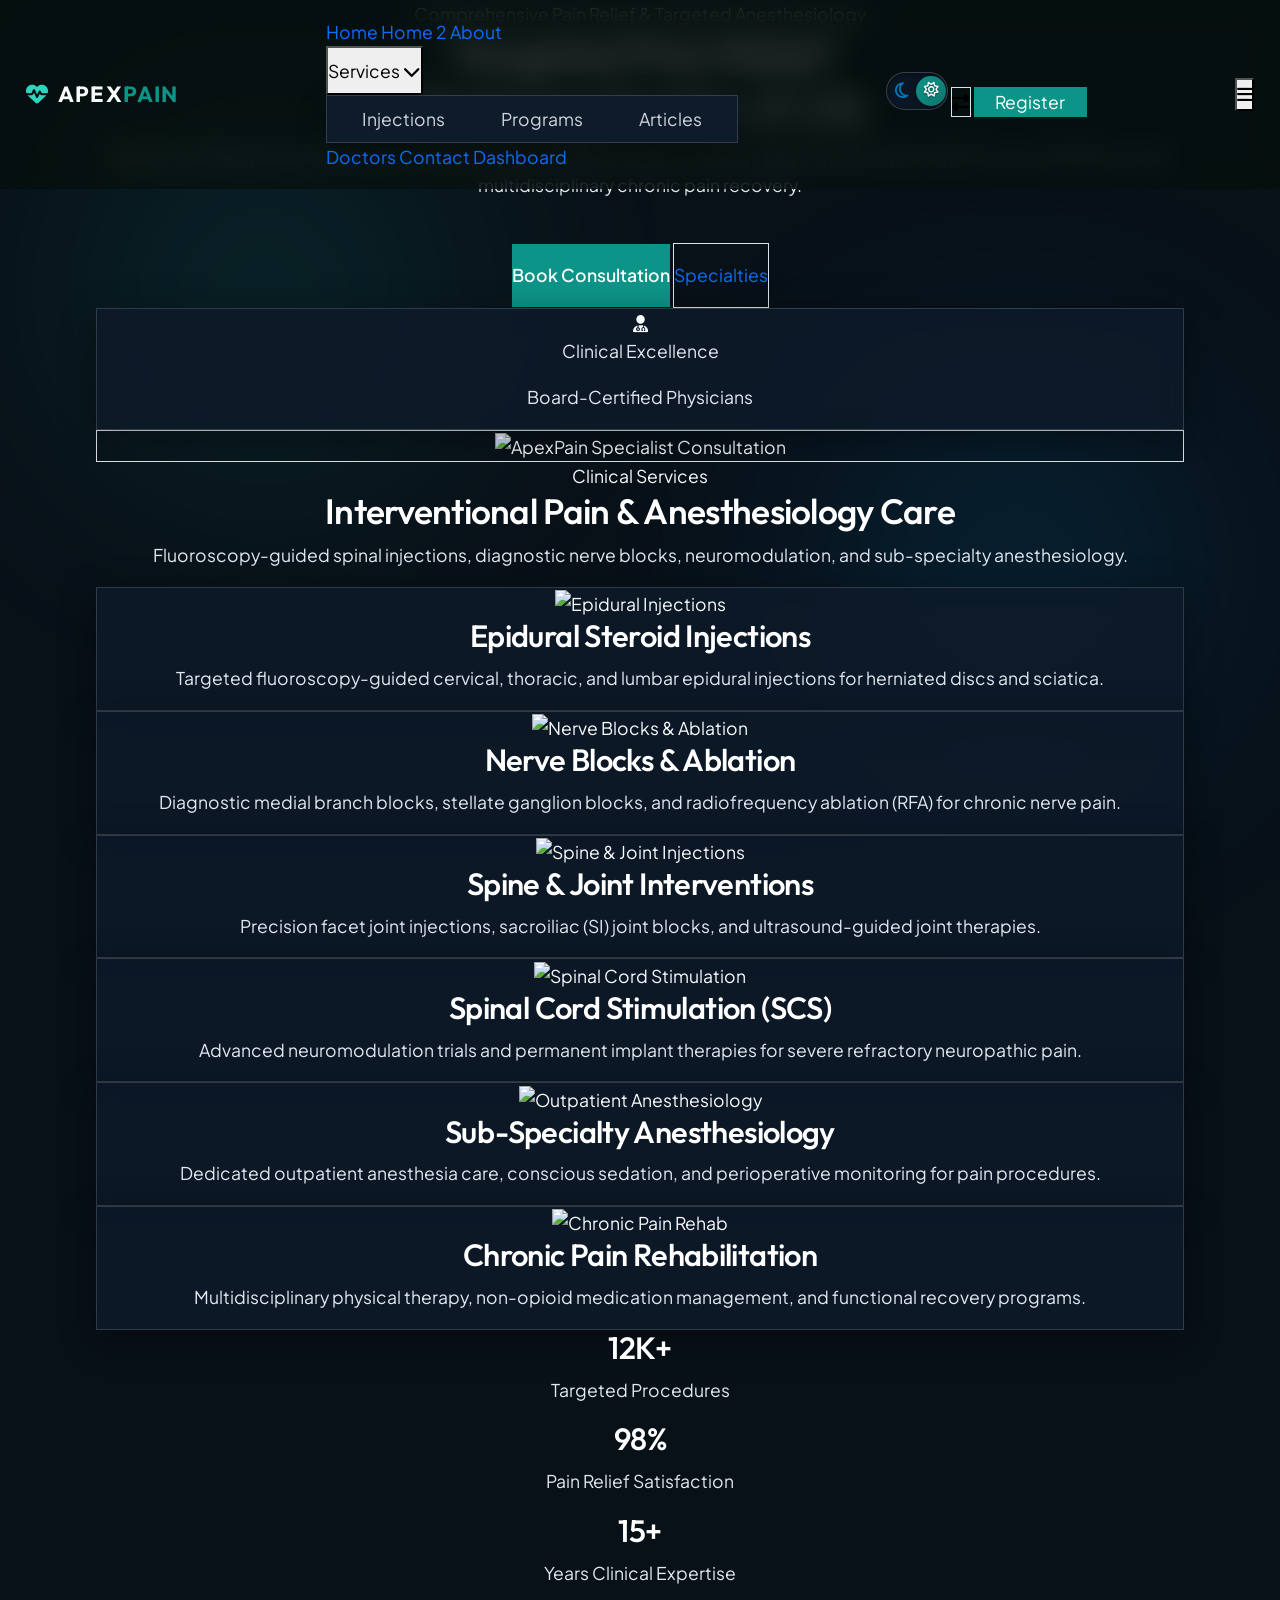
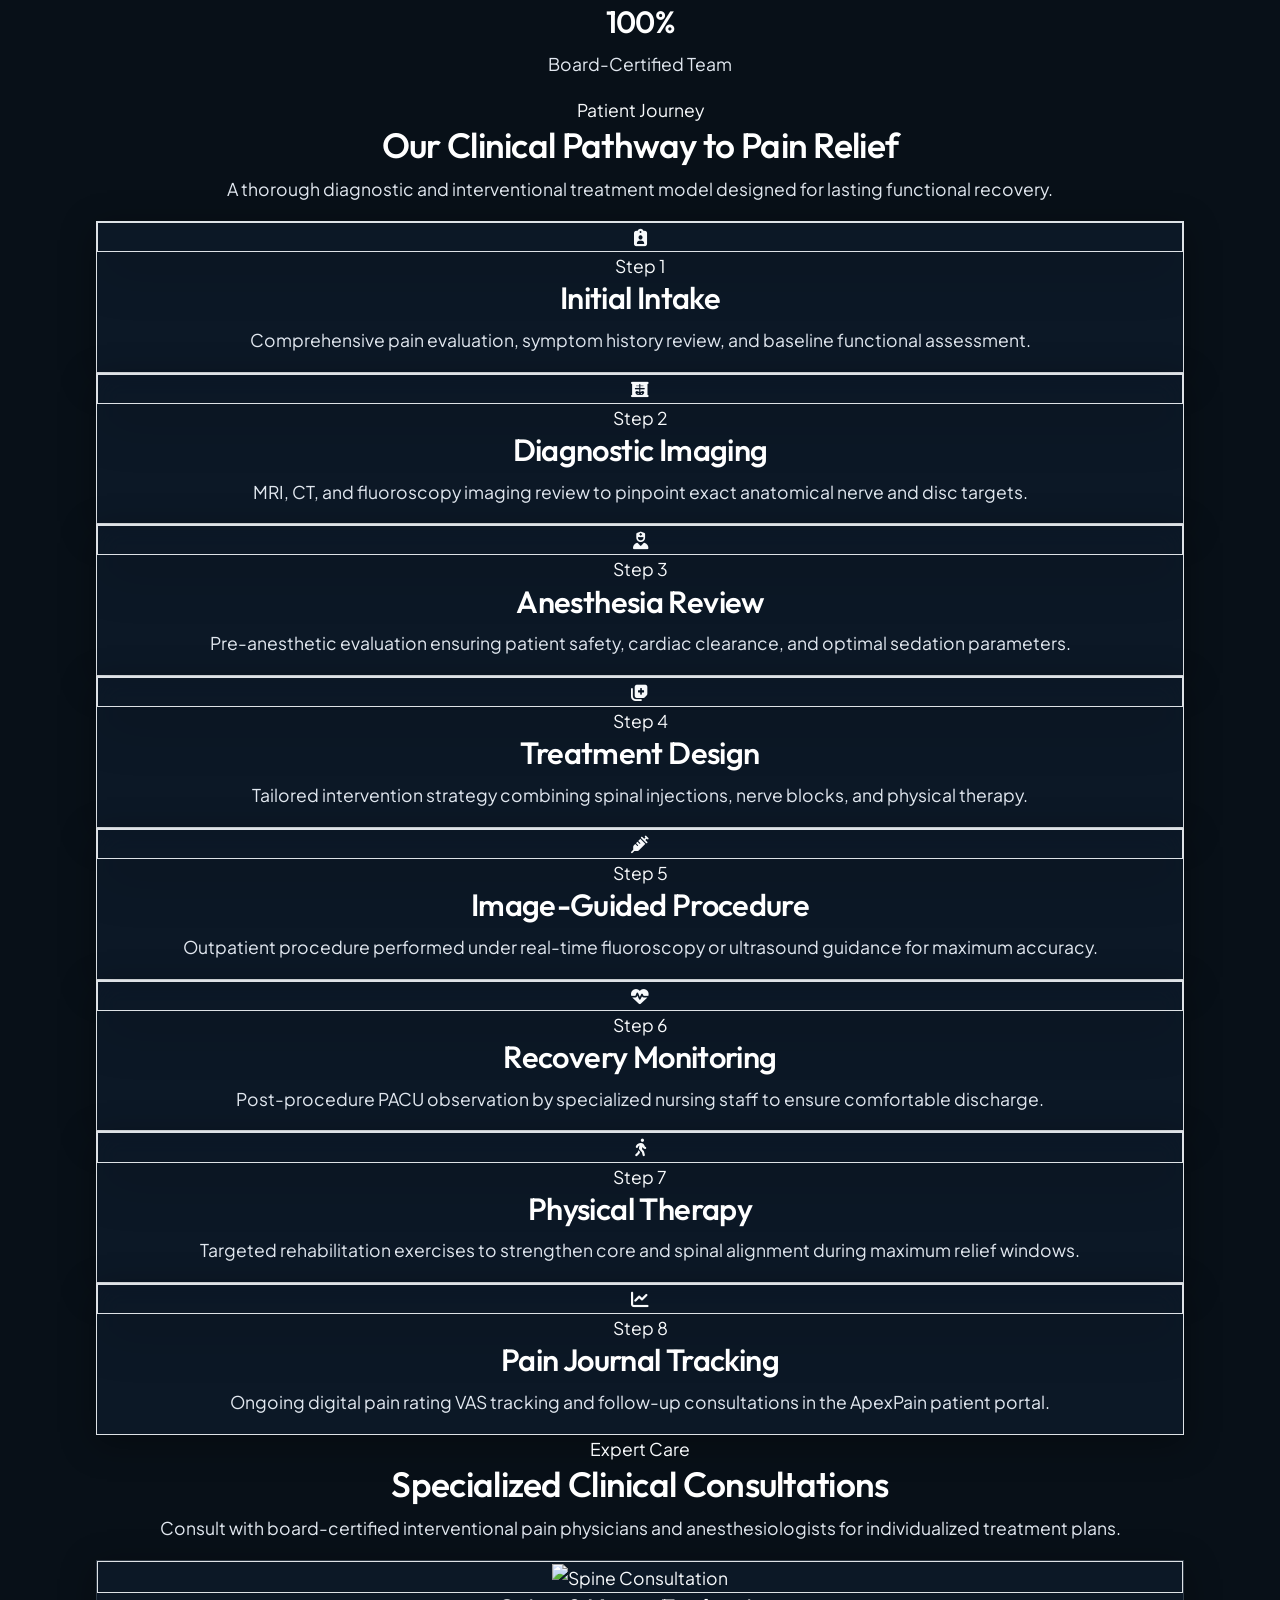
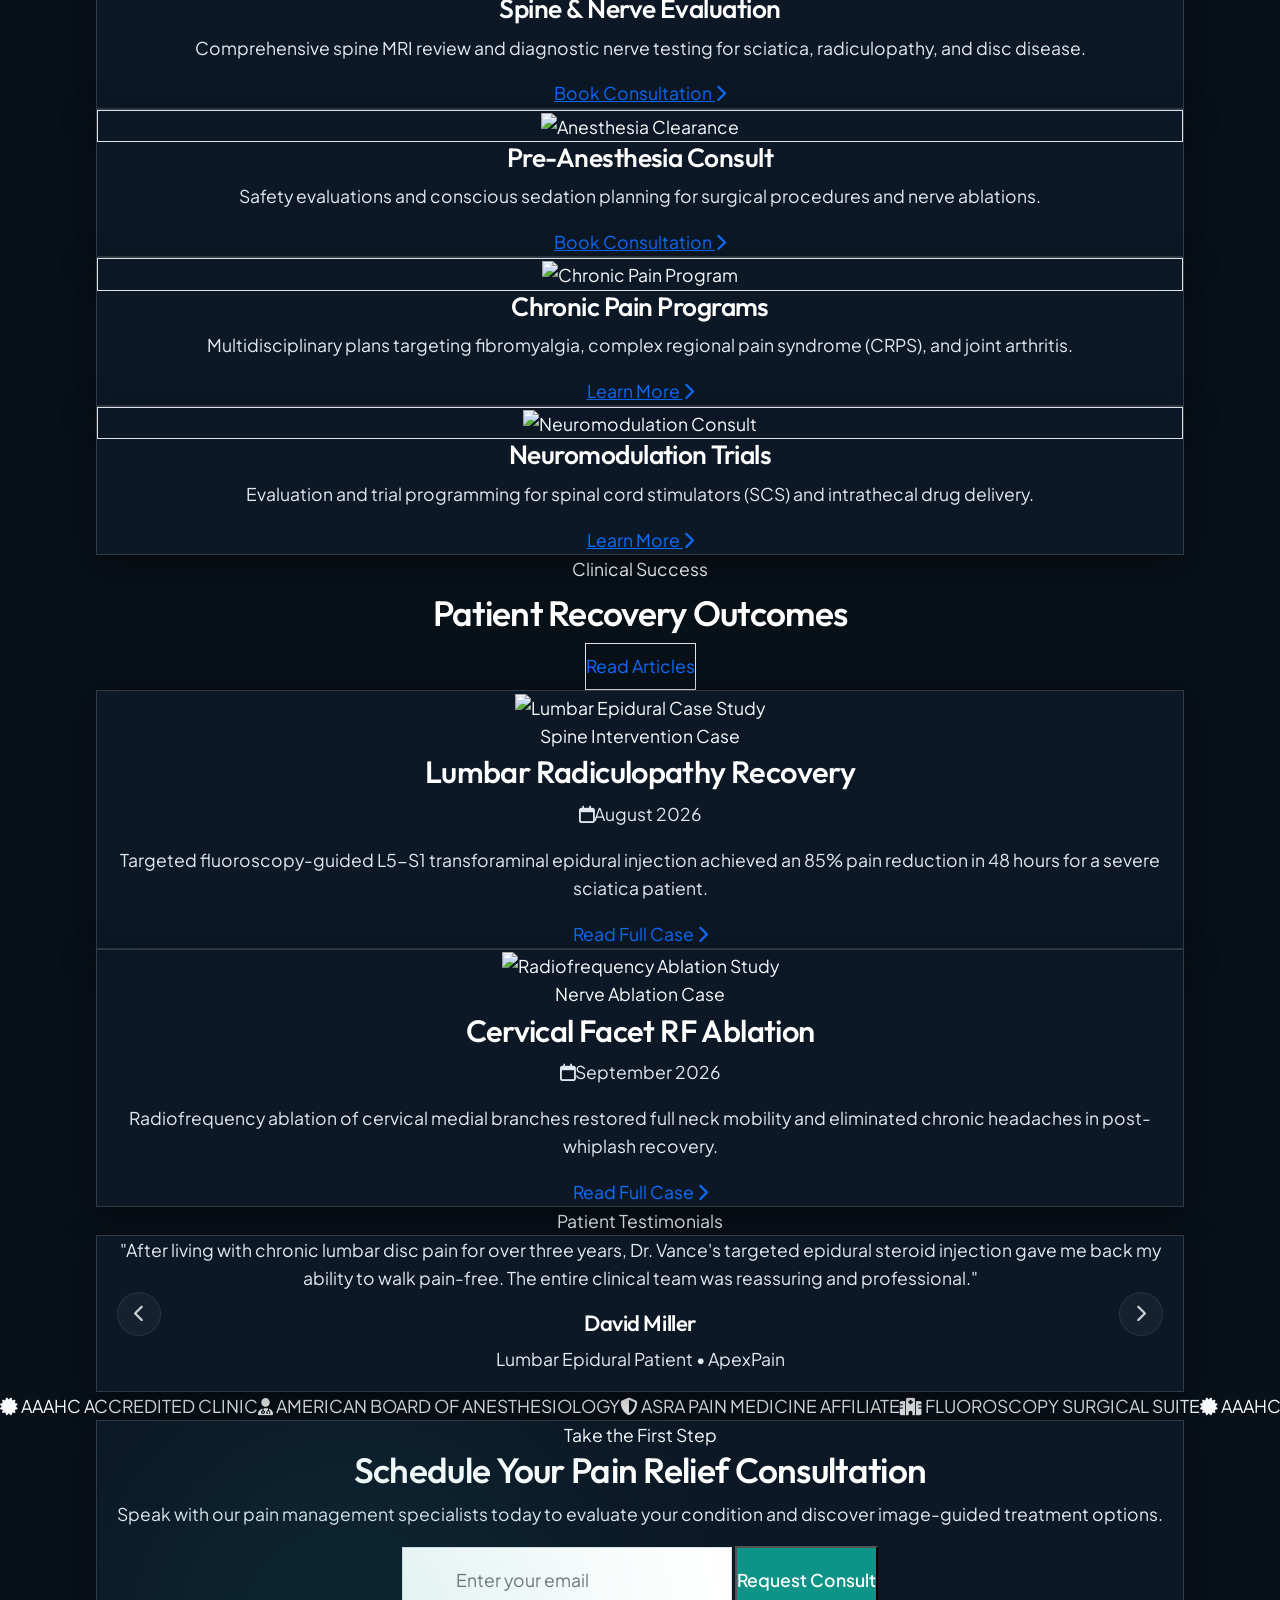
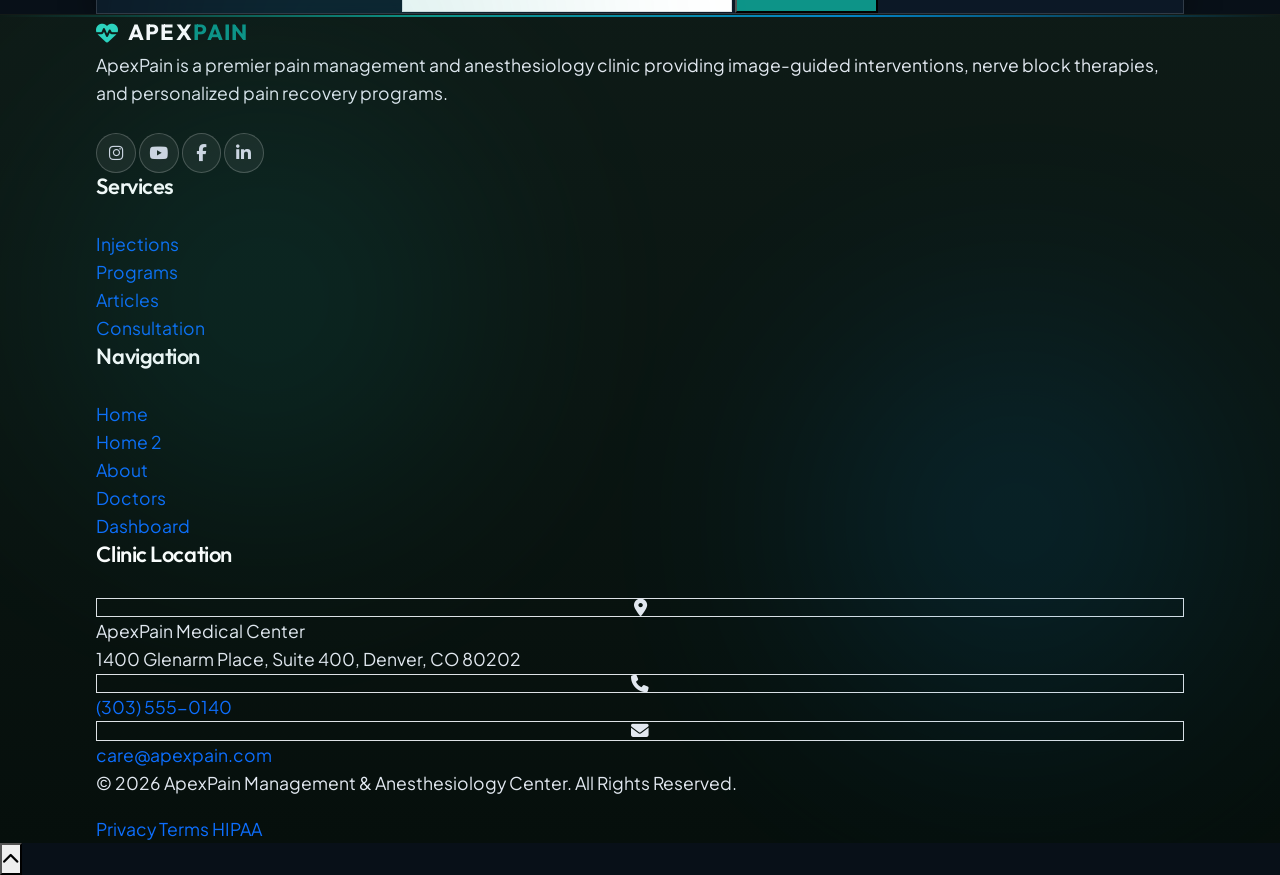
==== index.html @ 6aa51212 "Initial commit of Pain Management & Anesthesiology Clinic website" ====
<!DOCTYPE html>
<html lang="en" data-theme="dark">

<head>
  <meta charset="UTF-8">
  <meta name="viewport" content="width=device-width, initial-scale=1.0">
  <title>ApexPain - Pain Management & Anesthesiology Clinic</title>
  <meta name="description"
    content="ApexPain provides comprehensive interventional pain management, fluoroscopy-guided spine injections, nerve blocks, chronic pain rehabilitation, and sub-specialty anesthesiology care.">
  <link rel="icon" type="image/svg+xml" href="favicon.svg">

  <!-- CSS Stylesheets -->
  <script src="https://cdn.tailwindcss.com"></script>
  <script>
    tailwind.config = {
      darkMode: 'class',
      theme: {
        extend: {
          colors: {
            darkbg: '#081018',
            cardbg1: '#0D1B2A',
            cardbg2: '#132337',
            primary: '#0D9488',
            secondary: '#0284C7',
            accent: '#14B8A6',
            violet: {
              400: '#0D9488',
              500: '#0F766E',
              600: '#0284C7',
            }
          },
          fontFamily: {
            sans: ['Plus Jakarta Sans', 'sans-serif'],
            heading: ['Outfit', 'sans-serif']
          }
        }
      }
    }
  </script>
  <link href="https://cdn.jsdelivr.net/npm/bootstrap@5.3.3/dist/css/bootstrap.min.css" rel="stylesheet">
  <link href="https://unpkg.com/aos@2.3.1/dist/aos.css" rel="stylesheet">
  <link rel="stylesheet" href="https://cdnjs.cloudflare.com/ajax/libs/font-awesome/6.4.0/css/all.min.css">
  <link rel="stylesheet" href="css/custom.css">
</head>

<body class="bg-[#081018] text-[#F8FAFC] transition-colors duration-300">

  <!-- Scroll Progress Indicator -->
  <div id="scroll-progress"></div>

  <!-- Navigation Bar -->
  <nav class="navbar navbar-expand-lg fixed-top glass-navbar py-3">
    <div class="container-fluid px-4 max-w-7xl mx-auto flex justify-between items-center">
      <a class="brand-logo flex items-center gap-2" href="index.html">
        <i class="fa-solid fa-heart-pulse text-[#2DD4BF] text-xl"></i>
        <span>APEX<span class="text-[#0D9488]">PAIN</span></span>
      </a>

      <!-- Desktop Links (Single Word) -->
      <div class="hidden lg:flex items-center gap-8">
        <a class="text-[#CBD5E1] hover:text-[#0D9488] transition-colors font-medium" href="index.html">Home</a>
        <a class="text-[#CBD5E1] hover:text-[#0D9488] transition-colors font-medium" href="home-2.html">Home 2</a>
        <a class="text-[#CBD5E1] hover:text-[#0D9488] transition-colors font-medium" href="about.html">About</a>
        
        <!-- Services Hover Dropdown (Single Word Label & Links) -->
        <div class="relative group">
          <button class="flex items-center gap-1 text-[#CBD5E1] hover:text-[#0D9488] transition-colors focus:outline-none py-2 font-medium">
            <span>Services</span>
            <i class="fa-solid fa-chevron-down text-[10px] transition-transform group-hover:rotate-180"></i>
          </button>
          <div class="absolute left-0 mt-0 w-48 rounded-xl bg-[#0D1B2A]/95 border border-gray-800 shadow-2xl p-2 hidden group-hover:block hover:block transition-all z-50 backdrop-blur-md">
            <a class="block px-4 py-2 text-xs text-[#CBD5E1] hover:text-[#0D9488] hover:bg-gray-800/50 rounded-lg transition-colors" href="medicines.html">Injections</a>
            <a class="block px-4 py-2 text-xs text-[#CBD5E1] hover:text-[#0D9488] hover:bg-gray-800/50 rounded-lg transition-colors" href="prescriptions.html">Programs</a>
            <a class="block px-4 py-2 text-xs text-[#CBD5E1] hover:text-[#0D9488] hover:bg-gray-800/50 rounded-lg transition-colors" href="health-blog.html">Articles</a>
          </div>
        </div>

        <a class="text-[#CBD5E1] hover:text-[#0D9488] transition-colors font-medium" href="doctors.html">Doctors</a>
        <a class="text-[#CBD5E1] hover:text-[#0D9488] transition-colors font-medium" href="contact.html">Contact</a>
        <a class="text-[#CBD5E1] hover:text-[#0D9488] transition-colors font-medium" href="dashboard.html">Dashboard</a>
      </div>

      <!-- Action Buttons -->
      <div class="hidden lg:flex items-center gap-3">
        <!-- Theme Toggle Switch Button -->
        <button id="theme-toggle" class="header-theme-switch" title="Toggle Theme">
          <span class="track-icons flex justify-between items-center text-xs select-none w-full">
            <i class="fa-regular fa-moon text-sky-400 text-xs opacity-75"></i>
            <i class="fa-regular fa-sun text-amber-400 text-xs opacity-75"></i>
          </span>
          <span id="header-theme-thumb">
            <i id="theme-icon" class="fa-regular fa-sun text-white"></i>
          </span>
        </button>

        <!-- RTL/LTR Toggle Button -->
        <button id="rtl-toggle" class="w-[38px] h-[38px] flex items-center justify-center rounded-full border border-gray-800 hover:bg-gray-800 text-gray-300 hover:text-white transition-colors bg-transparent" title="Toggle Layout Direction">
          <i id="rtl-icon" class="fa-solid fa-right-left text-sm"></i>
        </button>
        <a href="register.html"
          class="h-[38px] px-5 inline-flex items-center justify-center rounded-full border border-[#0D9488] bg-[#0D9488]/10 text-[#F8FAFC] hover:bg-[#0D9488] transition-all duration-300 font-medium text-sm text-decoration-none">
          Register
        </a>
      </div>

      <!-- Mobile Toggle -->
      <button class="lg:hidden text-[#F8FAFC] text-xl" id="mobile-menu-btn" aria-expanded="false">
        <i class="fa-solid fa-bars"></i>
      </button>
    </div>
  </nav>

  <!-- Mobile Dropdown Navigation -->
  <div id="mobile-menu"
    class="hidden fixed top-[70px] left-0 w-full glass-panel py-6 px-5 z-40 lg:hidden flex flex-col gap-3">
    <a class="text-base text-[#CBD5E1]" href="index.html">Home</a>
    <a class="text-base text-[#CBD5E1]" href="home-2.html">Home 2</a>
    <a class="text-base text-[#CBD5E1]" href="about.html">About</a>
    
    <!-- Mobile Services sub-menu -->
    <div class="flex flex-col gap-1 pl-3 border-l border-[#0D9488]/30 my-1">
      <span class="text-[11px] uppercase tracking-wider text-[#94A3B8] font-heading font-semibold mb-1">Services</span>
      <a class="text-sm text-[#CBD5E1]" href="medicines.html">Injections</a>
      <a class="text-sm text-[#CBD5E1]" href="prescriptions.html">Programs</a>
      <a class="text-sm text-[#CBD5E1]" href="health-blog.html">Articles</a>
    </div>

    <a class="text-base text-[#CBD5E1]" href="doctors.html">Doctors</a>
    <a class="text-base text-[#CBD5E1]" href="contact.html">Contact</a>
    <a class="text-base text-[#CBD5E1]" href="dashboard.html">Dashboard</a>

    <div class="h-[1px] bg-gray-800/80 my-2"></div>
    
    <!-- Mobile Settings Section -->
    <div class="space-y-2">
      <span class="text-[11px] uppercase tracking-wider text-[#94A3B8] font-heading font-semibold block px-1">Settings</span>
      <div class="grid grid-cols-2 gap-2">
        <button id="theme-toggle-mobile" class="mobile-settings-btn flex items-center justify-between px-3 py-2.5 rounded-xl text-xs font-medium transition-all">
          <span class="flex items-center gap-2">
            <i id="theme-icon-mobile" class="fa-regular fa-sun text-[#0D9488]"></i>
            <span>Theme</span>
          </span>
          <span id="theme-switch-track" class="toggle-switch-track">
            <span class="toggle-switch-thumb"></span>
          </span>
        </button>
        <button id="rtl-toggle-mobile" class="mobile-settings-btn flex items-center justify-between px-3 py-2.5 rounded-xl text-xs font-medium transition-all">
          <span class="flex items-center gap-2">
            <i class="fa-solid fa-right-left text-[#0284C7]"></i>
            <span>Direction</span>
          </span>
          <span id="rtl-switch-track" class="toggle-switch-track">
            <span class="toggle-switch-thumb"></span>
          </span>
        </button>
      </div>
    </div>

    <div class="pt-2">
      <a href="register.html"
        class="w-full block text-center py-2.5 rounded-xl bg-[#0D9488] text-white font-medium hover:bg-opacity-95 transition-all text-decoration-none text-sm shadow-md shadow-[#0D9488]/20">
        Register
      </a>
    </div>
  </div>

  <!-- Hero Section -->
  <section class="relative min-h-screen lg:min-h-0 flex items-center pt-24 lg:pt-28 lg:pb-20 xl:pt-36 xl:pb-28 overflow-hidden">
    <!-- Gradient Orbs -->
    <div class="bg-gradient-orb orb-primary"></div>
    <div class="bg-gradient-orb orb-secondary"></div>

    <div class="container max-w-7xl mx-auto px-4 grid lg:grid-cols-12 gap-12 items-center relative z-10">
      <!-- Hero Left Text -->
      <div class="lg:col-span-6 space-y-6 flex flex-col items-center text-center" data-aos="fade-right">
        <span class="text-xs uppercase tracking-widest text-[#0284C7] font-heading font-semibold">Comprehensive Pain Relief & Targeted Anesthesiology</span>
        <h1 class="text-4xl sm:text-5xl md:text-6xl font-heading leading-tight text-[#F8FAFC]">
          Targeted Pain Relief <br><span
            class="text-transparent bg-clip-text bg-gradient-to-r from-[#0D9488] to-[#0284C7] text-glow-primary">Restoring Quality of Life</span>
        </h1>
        <p class="text-[#CBD5E1] text-lg font-light leading-relaxed max-w-xl mx-auto">
          Board-certified pain management physicians and anesthesiologists offering image-guided spine injections, nerve blocks, and multidisciplinary chronic pain recovery.
        </p>
        <div class="grid grid-cols-1 sm:grid-cols-2 gap-6 pt-4 max-w-md w-full">
          <a href="contact.html"
            class="hero-btn px-8 py-3 rounded-full bg-[#0D9488] text-white glow-btn-primary hover:bg-[#0D9488]/90 transition-all font-medium text-center w-full text-decoration-none">
            Book Consultation
          </a>
          <a href="home-2.html"
            class="hero-btn px-8 py-3 rounded-full border border-gray-800 bg-[#0D1B2A]/40 hover:border-gray-600 transition-all text-[#F8FAFC] btn-secondary-hero text-center w-full text-decoration-none">
            Specialties
          </a>
        </div>
      </div>
      <!-- Hero Right Image Frame -->
      <div class="lg:col-span-6 flex justify-center" data-aos="fade-left">
        <div class="relative w-full max-w-md">
          <!-- Floating Glass Badge -->
          <div class="absolute -top-6 left-4 md:left-8 glass-panel p-3.5 rounded-xl flex items-center gap-3 z-10 whitespace-nowrap">
            <i class="fa-solid fa-user-doctor text-[#0D9488] text-xl"></i>
            <div>
              <p class="text-[10px] uppercase tracking-wider text-[#94A3B8] leading-none">Clinical Excellence</p>
              <p class="text-xs font-semibold text-white leading-tight mt-1">Board-Certified Physicians</p>
            </div>
          </div>

          <!-- Image Card with Glow & Borders -->
          <div
            class="relative w-full h-[280px] sm:h-[350px] md:h-[400px] lg:h-[450px] rounded-3xl overflow-hidden border border-gray-800 shadow-2xl glass-card-hover">
            <img src="https://www.latrobe.edu.au/courses/images/Master-of-Physiotherapy_1440.jpg/large.jpg"
              alt="ApexPain Specialist Consultation" class="w-full h-full object-cover object-center">
            <div class="absolute inset-0 bg-gradient-to-t from-[#081018] via-transparent to-transparent"></div>
          </div>
        </div>
      </div>
    </div>
  </section>

  <!-- 1. Clinical Offerings -> Interventional Procedures & Anesthesiology -->
  <section class="py-24 bg-[#081018]">
    <div class="container max-w-7xl mx-auto px-4">
      <div class="text-center space-y-3 mb-16" data-aos="fade-up">
        <span class="text-xs uppercase tracking-widest text-[#0284C7] font-heading font-semibold">Clinical Services</span>
        <h2 class="text-3xl md:text-4xl font-heading">Interventional Pain & Anesthesiology Care</h2>
        <p class="text-[#94A3B8] max-w-xl mx-auto">Fluoroscopy-guided spinal injections, diagnostic nerve blocks, neuromodulation, and sub-specialty anesthesiology.</p>
      </div>

      <div class="grid md:grid-cols-2 lg:grid-cols-3 gap-8">
        <!-- Service Card 1 -->
        <div class="glass-panel rounded-2xl overflow-hidden glass-card-hover" data-aos="fade-up" data-aos-delay="100">
          <div class="h-48 relative overflow-hidden">
            <img src="https://encrypted-tbn0.gstatic.com/images?q=tbn:ANd9GcRjgBqnV-l9qrKjtfqMNyf8YPmQbGGwrhrbh9Q9MBnwfm-oEeYrVHLL2yg&s=10" alt="Epidural Injections"
              class="w-full h-full object-cover">
          </div>
          <div class="p-6 space-y-3">
            <h3 class="text-xl font-heading">Epidural Steroid Injections</h3>
            <p class="text-sm text-[#CBD5E1]">Targeted fluoroscopy-guided cervical, thoracic, and lumbar epidural injections for herniated discs and sciatica.</p>
          </div>
        </div>

        <!-- Service Card 2 -->
        <div class="glass-panel rounded-2xl overflow-hidden glass-card-hover" data-aos="fade-up" data-aos-delay="200">
          <div class="h-48 relative overflow-hidden">
            <img src="https://d2yjegym0lbr1w.cloudfront.net/thumbs/medialblock_1280.jpg?v=201808111" alt="Nerve Blocks & Ablation"
              class="w-full h-full object-cover">
          </div>
          <div class="p-6 space-y-3">
            <h3 class="text-xl font-heading">Nerve Blocks & Ablation</h3>
            <p class="text-sm text-[#CBD5E1]">Diagnostic medial branch blocks, stellate ganglion blocks, and radiofrequency ablation (RFA) for chronic nerve pain.</p>
          </div>
        </div>

        <!-- Service Card 3 -->
        <div class="glass-panel rounded-2xl overflow-hidden glass-card-hover" data-aos="fade-up" data-aos-delay="300">
          <div class="h-48 relative overflow-hidden">
            <img src="https://www.ultrasound-guided-injections.co.uk/wp-content/uploads/2024/10/rank-math-social-image.jpg" alt="Spine & Joint Injections"
              class="w-full h-full object-cover">
          </div>
          <div class="p-6 space-y-3">
            <h3 class="text-xl font-heading">Spine & Joint Interventions</h3>
            <p class="text-sm text-[#CBD5E1]">Precision facet joint injections, sacroiliac (SI) joint blocks, and ultrasound-guided joint therapies.</p>
          </div>
        </div>

        <!-- Service Card 4 -->
        <div class="glass-panel rounded-2xl overflow-hidden glass-card-hover" data-aos="fade-up" data-aos-delay="400">
          <div class="h-48 relative overflow-hidden">
            <img src="https://floridasurgeryconsultants.com/wp-content/uploads/2018/02/Back-Pain-The-5-Benefits-of-Spinal-Cord-Stimulation.jpg" alt="Spinal Cord Stimulation"
              class="w-full h-full object-cover">
          </div>
          <div class="p-6 space-y-3">
            <h3 class="text-xl font-heading">Spinal Cord Stimulation (SCS)</h3>
            <p class="text-sm text-[#CBD5E1]">Advanced neuromodulation trials and permanent implant therapies for severe refractory neuropathic pain.</p>
          </div>
        </div>

        <!-- Service Card 5 -->
        <div class="glass-panel rounded-2xl overflow-hidden glass-card-hover" data-aos="fade-up" data-aos-delay="500">
          <div class="h-48 relative overflow-hidden">
            <img src="https://encrypted-tbn0.gstatic.com/images?q=tbn:ANd9GcRwIY46Wt6IW-8IGmJoARQS1I-6pbygwaGfBUgHzfmTPUbVPMvSq39RUeK2&s=10" alt="Outpatient Anesthesiology"
              class="w-full h-full object-cover">
          </div>
          <div class="p-6 space-y-3">
            <h3 class="text-xl font-heading">Sub-Specialty Anesthesiology</h3>
            <p class="text-sm text-[#CBD5E1]">Dedicated outpatient anesthesia care, conscious sedation, and perioperative monitoring for pain procedures.</p>
          </div>
        </div>

        <!-- Service Card 6 -->
        <div class="glass-panel rounded-2xl overflow-hidden glass-card-hover" data-aos="fade-up" data-aos-delay="600">
          <div class="h-48 relative overflow-hidden">
            <img src="https://texasspecialtyclinic.com/blogs/wp-content/uploads/2025/10/GettyImages-857090084-physical-therapy-600x350-min.jpg" alt="Chronic Pain Rehab"
              class="w-full h-full object-cover">
          </div>
          <div class="p-6 space-y-3">
            <h3 class="text-xl font-heading">Chronic Pain Rehabilitation</h3>
            <p class="text-sm text-[#CBD5E1]">Multidisciplinary physical therapy, non-opioid medication management, and functional recovery programs.</p>
          </div>
        </div>
      </div>
    </div>
  </section>

  <!-- 2. ApexPain Clinic Stats -->
  <section class="py-16 bg-[#0D1B2A]/40 border-y border-gray-800">
    <div class="container max-w-7xl mx-auto px-4 grid grid-cols-2 md:grid-cols-4 gap-8 text-center">
      <div data-aos="zoom-in" data-aos-delay="100">
        <h3 class="text-4xl font-heading text-[#0D9488] font-medium">12K+</h3>
        <p class="text-xs text-[#94A3B8] uppercase tracking-wider mt-1">Targeted Procedures</p>
      </div>
      <div data-aos="zoom-in" data-aos-delay="200">
        <h3 class="text-4xl font-heading text-[#0D9488] font-medium">98%</h3>
        <p class="text-xs text-[#94A3B8] uppercase tracking-wider mt-1">Pain Relief Satisfaction</p>
      </div>
      <div data-aos="zoom-in" data-aos-delay="300">
        <h3 class="text-4xl font-heading text-[#0D9488] font-medium">15+</h3>
        <p class="text-xs text-[#94A3B8] uppercase tracking-wider mt-1">Years Clinical Expertise</p>
      </div>
      <div data-aos="zoom-in" data-aos-delay="400">
        <h3 class="text-4xl font-heading text-[#0D9488] font-medium">100%</h3>
        <p class="text-xs text-[#94A3B8] uppercase tracking-wider mt-1">Board-Certified Team</p>
      </div>
    </div>
  </section>

  <!-- 3. Patient Care Journey (8 Steps) -->
  <section class="py-24 bg-[#081018] relative">
    <div class="container max-w-7xl mx-auto px-4">
      <div class="text-center space-y-3 mb-20" data-aos="fade-up">
        <span class="text-xs uppercase tracking-widest text-[#0284C7] font-heading font-semibold">Patient Journey</span>
        <h2 class="text-3xl md:text-4xl font-heading">Our Clinical Pathway to Pain Relief</h2>
        <p class="text-[#94A3B8] max-w-xl mx-auto">A thorough diagnostic and interventional treatment model designed for lasting functional recovery.</p>
      </div>

      <div class="relative">
        <div class="grid grid-cols-1 md:grid-cols-6 lg:grid-cols-4 gap-6 relative z-10">
          <!-- Step 1 -->
          <div class="glass-panel p-6 rounded-2xl relative overflow-hidden transition-all duration-300 hover:-translate-y-2 hover:shadow-2xl hover:shadow-[#0D9488]/10 group flex flex-col items-center text-center h-full z-10 border border-gray-800 hover:border-[#0D9488]/50 col-span-1 md:col-span-2 lg:col-span-1" data-aos="fade-up" data-aos-delay="100">
            <div class="absolute -inset-px bg-gradient-to-br from-[#0284C7]/20 to-[#0D9488]/20 rounded-2xl opacity-0 group-hover:opacity-100 transition-opacity duration-300 -z-10"></div>
            <div class="w-12 h-12 rounded-xl bg-[#0D9488]/10 border border-[#0D9488]/30 flex items-center justify-center text-[#0D9488] group-hover:bg-[#0D9488] group-hover:text-white transition-all duration-300 mb-6 shrink-0 shadow-lg shadow-[#0D9488]/5 mx-auto">
              <i class="fa-solid fa-clipboard-user text-xl"></i>
            </div>
            <div class="space-y-2 flex-grow flex flex-col justify-between">
              <div>
                <span class="text-xs font-semibold text-[#0D9488] uppercase tracking-wider block mb-1">Step 1</span>
                <h3 class="text-lg font-bold font-heading text-white group-hover:text-[#0284C7] transition-colors duration-200 mb-2">Initial Intake</h3>
                <p class="text-xs text-[#CBD5E1] group-hover:text-gray-300 transition-colors duration-200 leading-relaxed">
                  Comprehensive pain evaluation, symptom history review, and baseline functional assessment.
                </p>
              </div>
            </div>
          </div>

          <!-- Step 2 -->
          <div class="glass-panel p-6 rounded-2xl relative overflow-hidden transition-all duration-300 hover:-translate-y-2 hover:shadow-2xl hover:shadow-[#0D9488]/10 group flex flex-col items-center text-center h-full z-10 border border-gray-800 hover:border-[#0D9488]/50 col-span-1 md:col-span-2 lg:col-span-1" data-aos="fade-up" data-aos-delay="200">
            <div class="absolute -inset-px bg-gradient-to-br from-[#0284C7]/20 to-[#0D9488]/20 rounded-2xl opacity-0 group-hover:opacity-100 transition-opacity duration-300 -z-10"></div>
            <div class="w-12 h-12 rounded-xl bg-[#0D9488]/10 border border-[#0D9488]/30 flex items-center justify-center text-[#0D9488] group-hover:bg-[#0D9488] group-hover:text-white transition-all duration-300 mb-6 shrink-0 shadow-lg shadow-[#0D9488]/5 mx-auto">
              <i class="fa-solid fa-x-ray text-xl"></i>
            </div>
            <div class="space-y-2 flex-grow flex flex-col justify-between">
              <div>
                <span class="text-xs font-semibold text-[#0D9488] uppercase tracking-wider block mb-1">Step 2</span>
                <h3 class="text-lg font-bold font-heading text-white group-hover:text-[#0284C7] transition-colors duration-200 mb-2">Diagnostic Imaging</h3>
                <p class="text-xs text-[#CBD5E1] group-hover:text-gray-300 transition-colors duration-200 leading-relaxed">
                  MRI, CT, and fluoroscopy imaging review to pinpoint exact anatomical nerve and disc targets.
                </p>
              </div>
            </div>
          </div>

          <!-- Step 3 -->
          <div class="glass-panel p-6 rounded-2xl relative overflow-hidden transition-all duration-300 hover:-translate-y-2 hover:shadow-2xl hover:shadow-[#0D9488]/10 group flex flex-col items-center text-center h-full z-10 border border-gray-800 hover:border-[#0D9488]/50 col-span-1 md:col-span-2 lg:col-span-1" data-aos="fade-up" data-aos-delay="300">
            <div class="absolute -inset-px bg-gradient-to-br from-[#0284C7]/20 to-[#0D9488]/20 rounded-2xl opacity-0 group-hover:opacity-100 transition-opacity duration-300 -z-10"></div>
            <div class="w-12 h-12 rounded-xl bg-[#0D9488]/10 border border-[#0D9488]/30 flex items-center justify-center text-[#0D9488] group-hover:bg-[#0D9488] group-hover:text-white transition-all duration-300 mb-6 shrink-0 shadow-lg shadow-[#0D9488]/5 mx-auto">
              <i class="fa-solid fa-user-nurse text-xl"></i>
            </div>
            <div class="space-y-2 flex-grow flex flex-col justify-between">
              <div>
                <span class="text-xs font-semibold text-[#0D9488] uppercase tracking-wider block mb-1">Step 3</span>
                <h3 class="text-lg font-bold font-heading text-white group-hover:text-[#0284C7] transition-colors duration-200 mb-2">Anesthesia Review</h3>
                <p class="text-xs text-[#CBD5E1] group-hover:text-gray-300 transition-colors duration-200 leading-relaxed">
                  Pre-anesthetic evaluation ensuring patient safety, cardiac clearance, and optimal sedation parameters.
                </p>
              </div>
            </div>
          </div>

          <!-- Step 4 -->
          <div class="glass-panel p-6 rounded-2xl relative overflow-hidden transition-all duration-300 hover:-translate-y-2 hover:shadow-2xl hover:shadow-[#0D9488]/10 group flex flex-col items-center text-center h-full z-10 border border-gray-800 hover:border-[#0D9488]/50 col-span-1 md:col-span-2 lg:col-span-1" data-aos="fade-up" data-aos-delay="400">
            <div class="absolute -inset-px bg-gradient-to-br from-[#0284C7]/20 to-[#0D9488]/20 rounded-2xl opacity-0 group-hover:opacity-100 transition-opacity duration-300 -z-10"></div>
            <div class="w-12 h-12 rounded-xl bg-[#0D9488]/10 border border-[#0D9488]/30 flex items-center justify-center text-[#0D9488] group-hover:bg-[#0D9488] group-hover:text-white transition-all duration-300 mb-6 shrink-0 shadow-lg shadow-[#0D9488]/5 mx-auto">
              <i class="fa-solid fa-notes-medical text-xl"></i>
            </div>
            <div class="space-y-2 flex-grow flex flex-col justify-between">
              <div>
                <span class="text-xs font-semibold text-[#0D9488] uppercase tracking-wider block mb-1">Step 4</span>
                <h3 class="text-lg font-bold font-heading text-white group-hover:text-[#0284C7] transition-colors duration-200 mb-2">Treatment Design</h3>
                <p class="text-xs text-[#CBD5E1] group-hover:text-gray-300 transition-colors duration-200 leading-relaxed">
                  Tailored intervention strategy combining spinal injections, nerve blocks, and physical therapy.
                </p>
              </div>
            </div>
          </div>

          <!-- Step 5 -->
          <div class="glass-panel p-6 rounded-2xl relative overflow-hidden transition-all duration-300 hover:-translate-y-2 hover:shadow-2xl hover:shadow-[#0D9488]/10 group flex flex-col items-center text-center h-full z-10 border border-gray-800 hover:border-[#0D9488]/50 col-span-1 md:col-span-2 lg:col-span-1" data-aos="fade-up" data-aos-delay="500">
            <div class="absolute -inset-px bg-gradient-to-br from-[#0284C7]/20 to-[#0D9488]/20 rounded-2xl opacity-0 group-hover:opacity-100 transition-opacity duration-300 -z-10"></div>
            <div class="w-12 h-12 rounded-xl bg-[#0D9488]/10 border border-[#0D9488]/30 flex items-center justify-center text-[#0D9488] group-hover:bg-[#0D9488] group-hover:text-white transition-all duration-300 mb-6 shrink-0 shadow-lg shadow-[#0D9488]/5 mx-auto">
              <i class="fa-solid fa-syringe text-xl"></i>
            </div>
            <div class="space-y-2 flex-grow flex flex-col justify-between">
              <div>
                <span class="text-xs font-semibold text-[#0D9488] uppercase tracking-wider block mb-1">Step 5</span>
                <h3 class="text-lg font-bold font-heading text-white group-hover:text-[#0284C7] transition-colors duration-200 mb-2">Image-Guided Procedure</h3>
                <p class="text-xs text-[#CBD5E1] group-hover:text-gray-300 transition-colors duration-200 leading-relaxed">
                  Outpatient procedure performed under real-time fluoroscopy or ultrasound guidance for maximum accuracy.
                </p>
              </div>
            </div>
          </div>

          <!-- Step 6 -->
          <div class="glass-panel p-6 rounded-2xl relative overflow-hidden transition-all duration-300 hover:-translate-y-2 hover:shadow-2xl hover:shadow-[#0D9488]/10 group flex flex-col items-center text-center h-full z-10 border border-gray-800 hover:border-[#0D9488]/50 col-span-1 md:col-span-2 lg:col-span-1" data-aos="fade-up" data-aos-delay="600">
            <div class="absolute -inset-px bg-gradient-to-br from-[#0284C7]/20 to-[#0D9488]/20 rounded-2xl opacity-0 group-hover:opacity-100 transition-opacity duration-300 -z-10"></div>
            <div class="w-12 h-12 rounded-xl bg-[#0D9488]/10 border border-[#0D9488]/30 flex items-center justify-center text-[#0D9488] group-hover:bg-[#0D9488] group-hover:text-white transition-all duration-300 mb-6 shrink-0 shadow-lg shadow-[#0D9488]/5 mx-auto">
              <i class="fa-solid fa-heart-pulse text-xl"></i>
            </div>
            <div class="space-y-2 flex-grow flex flex-col justify-between">
              <div>
                <span class="text-xs font-semibold text-[#0D9488] uppercase tracking-wider block mb-1">Step 6</span>
                <h3 class="text-lg font-bold font-heading text-white group-hover:text-[#0284C7] transition-colors duration-200 mb-2">Recovery Monitoring</h3>
                <p class="text-xs text-[#CBD5E1] group-hover:text-gray-300 transition-colors duration-200 leading-relaxed">
                  Post-procedure PACU observation by specialized nursing staff to ensure comfortable discharge.
                </p>
              </div>
            </div>
          </div>

          <!-- Step 7 -->
          <div class="glass-panel p-6 rounded-2xl relative overflow-hidden transition-all duration-300 hover:-translate-y-2 hover:shadow-2xl hover:shadow-[#0D9488]/10 group flex flex-col items-center text-center h-full z-10 border border-gray-800 hover:border-[#0D9488]/50 col-span-1 md:col-span-2 md:col-start-2 lg:col-span-1 lg:col-start-auto" data-aos="fade-up" data-aos-delay="700">
            <div class="absolute -inset-px bg-gradient-to-br from-[#0284C7]/20 to-[#0D9488]/20 rounded-2xl opacity-0 group-hover:opacity-100 transition-opacity duration-300 -z-10"></div>
            <div class="w-12 h-12 rounded-xl bg-[#0D9488]/10 border border-[#0D9488]/30 flex items-center justify-center text-[#0D9488] group-hover:bg-[#0D9488] group-hover:text-white transition-all duration-300 mb-6 shrink-0 shadow-lg shadow-[#0D9488]/5 mx-auto">
              <i class="fa-solid fa-person-walking text-xl"></i>
            </div>
            <div class="space-y-2 flex-grow flex flex-col justify-between">
              <div>
                <span class="text-xs font-semibold text-[#0D9488] uppercase tracking-wider block mb-1">Step 7</span>
                <h3 class="text-lg font-bold font-heading text-white group-hover:text-[#0284C7] transition-colors duration-200 mb-2">Physical Therapy</h3>
                <p class="text-xs text-[#CBD5E1] group-hover:text-gray-300 transition-colors duration-200 leading-relaxed">
                  Targeted rehabilitation exercises to strengthen core and spinal alignment during maximum relief windows.
                </p>
              </div>
            </div>
          </div>

          <!-- Step 8 -->
          <div class="glass-panel p-6 rounded-2xl relative overflow-hidden transition-all duration-300 hover:-translate-y-2 hover:shadow-2xl hover:shadow-[#0D9488]/10 group flex flex-col items-center text-center h-full z-10 border border-gray-800 hover:border-[#0D9488]/50 col-span-1 md:col-span-2 md:col-start-4 lg:col-span-1 lg:col-start-auto" data-aos="fade-up" data-aos-delay="800">
            <div class="absolute -inset-px bg-gradient-to-br from-[#0284C7]/20 to-[#0D9488]/20 rounded-2xl opacity-0 group-hover:opacity-100 transition-opacity duration-300 -z-10"></div>
            <div class="w-12 h-12 rounded-xl bg-[#0D9488]/10 border border-[#0D9488]/30 flex items-center justify-center text-[#0D9488] group-hover:bg-[#0D9488] group-hover:text-white transition-all duration-300 mb-6 shrink-0 shadow-lg shadow-[#0D9488]/5 mx-auto">
              <i class="fa-solid fa-chart-line text-xl"></i>
            </div>
            <div class="space-y-2 flex-grow flex flex-col justify-between">
              <div>
                <span class="text-xs font-semibold text-[#0D9488] uppercase tracking-wider block mb-1">Step 8</span>
                <h3 class="text-lg font-bold font-heading text-white group-hover:text-[#0284C7] transition-colors duration-200 mb-2">Pain Journal Tracking</h3>
                <p class="text-xs text-[#CBD5E1] group-hover:text-gray-300 transition-colors duration-200 leading-relaxed">
                  Ongoing digital pain rating VAS tracking and follow-up consultations in the ApexPain patient portal.
                </p>
              </div>
            </div>
          </div>
        </div>
      </div>
    </div>
  </section>

  <!-- 4. Clinical Consultations & Specialty Programs -->
  <section class="py-24 bg-[#081018]">
    <div class="container max-w-7xl mx-auto px-4">
      <div class="text-center space-y-3 mb-16" data-aos="fade-up">
        <span class="text-xs uppercase tracking-widest text-[#0284C7] font-heading font-semibold">Expert Care</span>
        <h2 class="text-3xl md:text-4xl font-heading">Specialized Clinical Consultations</h2>
        <p class="text-[#94A3B8] max-w-xl mx-auto">Consult with board-certified interventional pain physicians and anesthesiologists for individualized treatment plans.</p>
      </div>

      <div class="grid md:grid-cols-2 lg:grid-cols-2 xl:grid-cols-4 gap-6">
        <!-- Card 1 -->
        <div
          class="glass-panel p-6 rounded-2xl space-y-4 hover:border-gray-700 transition-all flex flex-col justify-between"
          data-aos="fade-up" data-aos-delay="100">
          <div class="space-y-4">
            <div class="h-40 w-full rounded-xl overflow-hidden border border-gray-800">
              <img src="https://encrypted-tbn0.gstatic.com/images?q=tbn:ANd9GcSQyoCrrUaB1PEYh__AT8SRyX9bNONt2FDZTKOqLC00IBC0B94gGz3yXe0&s=10" alt="Spine Consultation"
                class="w-full h-full object-cover">
            </div>
            <h4 class="text-lg font-heading">Spine & Nerve Evaluation</h4>
            <p class="text-sm text-[#94A3B8]">Comprehensive spine MRI review and diagnostic nerve testing for sciatica, radiculopathy, and disc disease.</p>
          </div>
          <a href="contact.html" class="text-xs text-[#0D9488] hover:underline flex items-center gap-1 mt-4">Book Consultation <i class="fa-solid fa-chevron-right text-[10px]"></i></a>
        </div>

        <!-- Card 2 -->
        <div
          class="glass-panel p-6 rounded-2xl space-y-4 hover:border-gray-700 transition-all flex flex-col justify-between"
          data-aos="fade-up" data-aos-delay="200">
          <div class="space-y-4">
            <div class="h-40 w-full rounded-xl overflow-hidden border border-gray-800">
              <img src="https://encrypted-tbn0.gstatic.com/images?q=tbn:ANd9GcQYJsABkNq_o_YrAU-My6rHf5TkbGnKwoP9sV4MsqT5hhZ1wCzYMJpO0oY&s=10" alt="Anesthesia Clearance"
                class="w-full h-full object-cover">
            </div>
            <h4 class="text-lg font-heading">Pre-Anesthesia Consult</h4>
            <p class="text-sm text-[#94A3B8]">Safety evaluations and conscious sedation planning for surgical procedures and nerve ablations.</p>
          </div>
          <a href="contact.html" class="text-xs text-[#0284C7] hover:underline flex items-center gap-1 mt-4">Book Consultation <i class="fa-solid fa-chevron-right text-[10px]"></i></a>
        </div>

        <!-- Card 3 -->
        <div
          class="glass-panel p-6 rounded-2xl space-y-4 hover:border-gray-700 transition-all flex flex-col justify-between"
          data-aos="fade-up" data-aos-delay="300">
          <div class="space-y-4">
            <div class="h-40 w-full rounded-xl overflow-hidden border border-gray-800">
              <img src="https://images.squarespace-cdn.com/content/v1/663d0c9ab9220e585d90407b/6784ed2a-185b-471e-84f1-5c32c4b81ddc/Image_by_Anupam_Mahapatra_courtesy_of_Unsplash.jpg" alt="Chronic Pain Program"
                class="w-full h-full object-cover">
            </div>
            <h4 class="text-lg font-heading">Chronic Pain Programs</h4>
            <p class="text-sm text-[#94A3B8]">Multidisciplinary plans targeting fibromyalgia, complex regional pain syndrome (CRPS), and joint arthritis.</p>
          </div>
          <a href="prescriptions.html" class="text-xs text-[#0284C7] hover:underline flex items-center gap-1 mt-4">Learn More <i class="fa-solid fa-chevron-right text-[10px]"></i></a>
        </div>

        <!-- Card 4 -->
        <div
          class="glass-panel p-6 rounded-2xl space-y-4 hover:border-gray-700 transition-all flex flex-col justify-between"
          data-aos="fade-up" data-aos-delay="400">
          <div class="space-y-4">
            <div class="h-40 w-full rounded-xl overflow-hidden border border-gray-800">
              <img src="https://farrbcn.com/wp-content/uploads/2025/09/IMG_9314-1024x987.jpeg" alt="Neuromodulation Consult"
                class="w-full h-full object-cover">
            </div>
            <h4 class="text-lg font-heading">Neuromodulation Trials</h4>
            <p class="text-sm text-[#94A3B8]">Evaluation and trial programming for spinal cord stimulators (SCS) and intrathecal drug delivery.</p>
          </div>
          <a href="medicines.html" class="text-xs text-[#0D9488] hover:underline flex items-center gap-1 mt-4">Learn More <i class="fa-solid fa-chevron-right text-[10px]"></i></a>
        </div>
      </div>
    </div>
  </section>

  <!-- 5. Clinical Outcomes & Case Studies -->
  <section class="py-24 bg-[#0D1B2A]/40 border-y border-gray-800">
    <div class="container max-w-7xl mx-auto px-4">
      <div class="flex flex-col md:flex-row justify-between items-start md:items-end mb-12 gap-4">
        <div>
          <span class="text-xs uppercase tracking-widest text-[#0284C7] font-heading font-semibold">Clinical Success</span>
          <h2 class="text-3xl md:text-4xl font-heading mt-2">Patient Recovery Outcomes</h2>
        </div>
        <a href="health-blog.html"
          class="px-6 py-2 rounded-full border border-gray-800 hover:border-gray-600 transition-colors text-sm text-decoration-none">
          Read Articles
        </a>
      </div>

      <div class="grid md:grid-cols-2 gap-8">
        <!-- Event Card 1 -->
        <div class="glass-panel rounded-2xl overflow-hidden grid xl:grid-cols-12 glass-card-hover" data-aos="fade-up">
          <div class="xl:col-span-5 h-[280px] md:h-[350px] lg:h-[400px] xl:h-auto relative">
            <img src="https://media.post.rvohealth.io/wp-content/uploads/2021/09/Lumbar-Epidural-Steroid-Injection-732x549-thumbnail.jpg" alt="Lumbar Epidural Case Study"
              class="w-full h-full object-cover">
          </div>
          <div class="xl:col-span-7 p-6 flex flex-col justify-between space-y-4">
            <div>
              <span class="text-xs text-[#0D9488] font-medium uppercase tracking-wider">Spine Intervention Case</span>
              <h3 class="text-xl font-heading mt-1">Lumbar Radiculopathy Recovery</h3>
              <p class="text-xs text-[#94A3B8] mt-1"><i class="fa-regular fa-calendar mr-2"></i>August 2026</p>
              <p class="text-sm text-[#CBD5E1] mt-2">Targeted fluoroscopy-guided L5-S1 transforaminal epidural injection achieved an 85% pain reduction in 48 hours for a severe sciatica patient.</p>
            </div>
            <a href="health-blog.html" class="text-sm text-[#0284C7] hover:underline flex items-center gap-1 text-decoration-none">Read Full Case <i class="fa-solid fa-chevron-right text-xs"></i></a>
          </div>
        </div>

        <!-- Event Card 2 -->
        <div class="glass-panel rounded-2xl overflow-hidden grid xl:grid-cols-12 glass-card-hover" data-aos="fade-up"
          data-aos-delay="200">
          <div class="xl:col-span-5 h-[280px] md:h-[350px] lg:h-[400px] xl:h-auto relative">
            <img src="https://static.wixstatic.com/media/fbd72c_4dcf330fc0414dd9811c800eb0f2822a~mv2.jpg/v1/fill/w_1500,h_1000,al_c,q_85/Foto1.jpg" alt="Radiofrequency Ablation Study"
              class="w-full h-full object-cover">
          </div>
          <div class="xl:col-span-7 p-6 flex flex-col justify-between space-y-4">
            <div>
              <span class="text-xs text-[#0284C7] font-medium uppercase tracking-wider">Nerve Ablation Case</span>
              <h3 class="text-xl font-heading mt-1">Cervical Facet RF Ablation</h3>
              <p class="text-xs text-[#94A3B8] mt-1"><i class="fa-regular fa-calendar mr-2"></i>September 2026</p>
              <p class="text-sm text-[#CBD5E1] mt-2">Radiofrequency ablation of cervical medial branches restored full neck mobility and eliminated chronic headaches in post-whiplash recovery.</p>
            </div>
            <a href="health-blog.html" class="text-sm text-[#0D9488] hover:underline flex items-center gap-1 text-decoration-none">Read Full Case
              <i class="fa-solid fa-chevron-right text-xs"></i></a>
          </div>
        </div>
      </div>
    </div>
  </section>

  <!-- 6. Patient Testimonials -->
  <section class="py-24 bg-[#081018]">
    <div class="container max-w-3xl mx-auto px-4 text-center">
      <span class="text-xs uppercase tracking-widest text-[#0284C7] font-heading font-semibold mb-3 block">Patient Testimonials</span>

      <!-- Bootstrap Carousel Glass Box -->
      <div id="testimonialCarousel" class="carousel slide glass-panel p-8 md:p-12 rounded-3xl" data-bs-ride="carousel"
        data-aos="zoom-in">
        <div class="carousel-inner">
          <div class="carousel-item active">
            <p class="text-lg md:text-xl text-[#CBD5E1] font-light italic px-6 md:px-16">
              "After living with chronic lumbar disc pain for over three years, Dr. Vance's targeted epidural steroid injection gave me back my ability to walk pain-free. The entire clinical team was reassuring and professional."
            </p>
            <div class="mt-6 flex flex-col items-center">
              <h5 class="text-[#F8FAFC] font-heading font-medium">David Miller</h5>
              <p class="text-xs text-[#94A3B8]">Lumbar Epidural Patient • ApexPain</p>
            </div>
          </div>
          <div class="carousel-item">
            <p class="text-lg md:text-xl text-[#CBD5E1] font-light italic px-6 md:px-16">
              "The stellate ganglion nerve block procedure performed by Dr. Rostova eliminated my neuropathic arm pain completely. The outpatient anesthesiology sedation was smooth and stress-free."
            </p>
            <div class="mt-6 flex flex-col items-center">
              <h5 class="text-[#F8FAFC] font-heading font-medium">Sarah Jenkins</h5>
              <p class="text-xs text-[#94A3B8]">Neuropathic Pain Patient • ApexPain</p>
            </div>
          </div>
        </div>
        <button class="carousel-control-prev" type="button" data-bs-target="#testimonialCarousel" data-bs-slide="prev">
          <i class="fa-solid fa-chevron-left text-xl text-gray-500 hover:text-white"></i>
        </button>
        <button class="carousel-control-next" type="button" data-bs-target="#testimonialCarousel" data-bs-slide="next">
          <i class="fa-solid fa-chevron-right text-xl text-gray-500 hover:text-white"></i>
        </button>
      </div>
    </div>
  </section>

  <!-- 7. Clinical Accreditation Marquee -->
  <section class="py-12 bg-[#0D1B2A]/20 border-y border-gray-800 overflow-hidden">
    <div class="w-full flex items-center relative">
      <div class="animate-marquee gap-16 items-center flex flex-nowrap whitespace-nowrap">
        <!-- Logo items -->
        <span class="text-lg tracking-widest text-[#94A3B8] uppercase font-heading flex items-center gap-2 whitespace-nowrap shrink-0"><i
            class="fa-solid fa-certificate"></i> AAAHC ACCREDITED CLINIC</span>
        <span class="text-lg tracking-widest text-[#94A3B8] uppercase font-heading flex items-center gap-2 whitespace-nowrap shrink-0"><i
            class="fa-solid fa-user-doctor"></i> AMERICAN BOARD OF ANESTHESIOLOGY</span>
        <span class="text-lg tracking-widest text-[#94A3B8] uppercase font-heading flex items-center gap-2 whitespace-nowrap shrink-0"><i
            class="fa-solid fa-shield-halved"></i> ASRA PAIN MEDICINE AFFILIATE</span>
        <span class="text-lg tracking-widest text-[#94A3B8] uppercase font-heading flex items-center gap-2 whitespace-nowrap shrink-0"><i
            class="fa-solid fa-[#0D9488] fa-hospital"></i> FLUOROSCOPY SURGICAL SUITE</span>

        <!-- Duplicated for seamless loop -->
        <span class="text-lg tracking-widest text-[#94A3B8] uppercase font-heading flex items-center gap-2 whitespace-nowrap shrink-0"><i
            class="fa-solid fa-certificate"></i> AAAHC ACCREDITED CLINIC</span>
        <span class="text-lg tracking-widest text-[#94A3B8] uppercase font-heading flex items-center gap-2 whitespace-nowrap shrink-0"><i
            class="fa-solid fa-user-doctor"></i> AMERICAN BOARD OF ANESTHESIOLOGY</span>
        <span class="text-lg tracking-widest text-[#94A3B8] uppercase font-heading flex items-center gap-2 whitespace-nowrap shrink-0"><i
            class="fa-solid fa-shield-halved"></i> ASRA PAIN MEDICINE AFFILIATE</span>
        <span class="text-lg tracking-widest text-[#94A3B8] uppercase font-heading flex items-center gap-2 whitespace-nowrap shrink-0"><i
            class="fa-solid fa-hospital"></i> FLUOROSCOPY SURGICAL SUITE</span>
      </div>
    </div>
  </section>

  <!-- 8. Patient Consultation CTA -->
  <section class="py-24 bg-[#081018]">
    <div class="container max-w-4xl mx-auto px-4">
      <div class="glass-panel p-8 md:p-12 rounded-3xl text-center space-y-6 relative overflow-hidden"
        data-aos="fade-up">
        <div class="bg-gradient-orb orb-primary -top-20 -left-20"></div>
        <span class="text-xs uppercase tracking-widest text-[#0284C7] font-heading font-semibold">Take the First Step</span>
        <h2 class="text-3xl font-heading">Schedule Your Pain Relief Consultation</h2>
        <p class="text-[#94A3B8] max-w-md mx-auto text-sm">Speak with our pain management specialists today to evaluate your condition and discover image-guided treatment options.</p>

        <form class="flex flex-col sm:flex-row gap-4 max-w-md mx-auto relative z-10"
          onsubmit="event.preventDefault(); alert('Thank you! Our clinical intake coordinator will contact you within 24 hours.');">
          <input type="email" placeholder="Enter your email" required
            class="flex-1 px-5 py-3 rounded-full bg-[#081018]/80 border border-gray-800 text-white placeholder-gray-500 focus:outline-none focus:border-[#0284C7] transition-all">
          <button type="submit"
            class="px-8 py-3 rounded-full bg-[#0D9488] text-white hover:bg-[#0D9488]/90 transition-all font-medium whitespace-nowrap">
            Request Consult
          </button>
        </form>
      </div>
    </div>
  </section>

  <!-- Premium Footer -->
  <footer class="premium-footer pt-16 pb-12 text-sm text-[#94A3B8]">
    <div class="bg-gradient-orb orb-primary opacity-[0.04] -bottom-16 -left-16 w-80 h-80"></div>
    <div class="bg-gradient-orb orb-secondary opacity-[0.04] -top-16 -right-16 w-80 h-80"></div>

    <div class="container max-w-7xl mx-auto px-4 grid grid-cols-1 md:grid-cols-12 gap-8 mb-12 relative z-10">
      <!-- Brand column -->
      <div class="md:col-span-4 space-y-4">
        <a class="brand-logo flex items-center gap-2" href="index.html">
          <i class="fa-solid fa-heart-pulse text-[#2DD4BF] text-xl"></i>
          <span>APEX<span class="text-[#0D9488]">PAIN</span></span>
        </a>
        <p class="text-xs leading-relaxed text-[#94A3B8] max-w-sm">
          ApexPain is a premier pain management and anesthesiology clinic providing image-guided interventions, nerve block therapies, and personalized pain recovery programs.
        </p>
        <!-- Social Icons -->
        <div class="flex gap-3 pt-2">
          <a href="#" class="social-icon-btn instagram" title="Instagram">
            <i class="fa-brands fa-instagram text-center"></i>
          </a>
          <a href="#" class="social-icon-btn youtube" title="YouTube">
            <i class="fa-brands fa-youtube text-center"></i>
          </a>
          <a href="#" class="social-icon-btn facebook" title="Facebook">
            <i class="fa-brands fa-facebook-f text-center"></i>
          </a>
          <a href="#" class="social-icon-btn linkedin" title="LinkedIn">
            <i class="fa-brands fa-linkedin-in text-center"></i>
          </a>
        </div>
      </div>

      <!-- Quick links (Single Word Labels) -->
      <div class="md:col-span-2 space-y-3">
        <h5 class="text-white text-xs font-semibold uppercase tracking-wider">Services</h5>
        <ul class="space-y-2 text-xs p-0 list-none">
          <li><a href="medicines.html" class="hover:text-white transition-colors text-decoration-none">Injections</a></li>
          <li><a href="prescriptions.html" class="hover:text-white transition-colors text-decoration-none">Programs</a></li>
          <li><a href="health-blog.html" class="hover:text-white transition-colors text-decoration-none">Articles</a></li>
          <li><a href="contact.html" class="hover:text-white transition-colors text-decoration-none">Consultation</a></li>
        </ul>
      </div>

      <div class="md:col-span-2 space-y-3">
        <h5 class="text-white text-xs font-semibold uppercase tracking-wider">Navigation</h5>
        <ul class="space-y-2 text-xs p-0 list-none">
          <li><a href="index.html" class="hover:text-white transition-colors text-decoration-none">Home</a></li>
          <li><a href="home-2.html" class="hover:text-white transition-colors text-decoration-none">Home 2</a></li>
          <li><a href="about.html" class="hover:text-white transition-colors text-decoration-none">About</a></li>
          <li><a href="doctors.html" class="hover:text-white transition-colors text-decoration-none">Doctors</a></li>
          <li><a href="dashboard.html" class="hover:text-white transition-colors text-decoration-none">Dashboard</a></li>
        </ul>
      </div>

      <!-- Info column -->
      <div class="md:col-span-4 space-y-3">
        <h5 class="text-white text-xs font-semibold uppercase tracking-wider">Clinic Location</h5>
        <ul class="space-y-3 text-xs text-[#94A3B8] p-0 list-none">
          <li class="flex items-start gap-3">
            <div class="w-7 h-7 rounded-lg bg-[#0D9488]/10 border border-[#0D9488]/20 flex items-center justify-center text-[#0D9488] shrink-0 mt-0.5">
              <i class="fa-solid fa-location-dot text-xs text-center"></i>
            </div>
            <span class="leading-relaxed text-[#CBD5E1]">
              ApexPain Medical Center<br>
              1400 Glenarm Place, Suite 400, Denver, CO 80202
            </span>
          </li>
          <li class="flex items-center gap-3">
            <div class="w-7 h-7 rounded-lg bg-[#0284C7]/10 border border-[#0284C7]/20 flex items-center justify-center text-[#0284C7] shrink-0">
              <i class="fa-solid fa-phone text-xs text-center"></i>
            </div>
            <a href="tel:3035550140" class="text-[#CBD5E1] hover:text-white transition-colors text-decoration-none">
              (303) 555-0140
            </a>
          </li>
          <li class="flex items-center gap-3">
            <div class="w-7 h-7 rounded-lg bg-[#14B8A6]/10 border border-[#14B8A6]/20 flex items-center justify-center text-[#14B8A6] shrink-0">
              <i class="fa-solid fa-envelope text-xs text-center"></i>
            </div>
            <a href="mailto:care@apexpain.com" class="text-[#CBD5E1] hover:text-white transition-colors text-decoration-none">
              care@apexpain.com
            </a>
          </li>
        </ul>
      </div>
    </div>

    <!-- Bottom border & copyright -->
    <div class="container max-w-7xl mx-auto px-4 pt-8 border-t border-gray-900 flex flex-col sm:flex-row justify-between items-center gap-4 relative z-10">
      <p class="text-[#64748B]">&copy; 2026 ApexPain Management & Anesthesiology Center. All Rights Reserved.</p>
      <div class="flex gap-6 text-[#64748B]">
        <a href="#" class="hover:text-white transition-colors text-decoration-none">Privacy</a>
        <a href="#" class="hover:text-white transition-colors text-decoration-none">Terms</a>
        <a href="#" class="hover:text-white transition-colors text-decoration-none">HIPAA</a>
      </div>
    </div>
  </footer>

  <!-- Back to top button -->
  <button id="back-to-top" class="back-to-top-btn" title="Back to top">
    <i class="fa-solid fa-chevron-up"></i>
  </button>

  <!-- JS Scripts -->
  <script src="https://cdn.jsdelivr.net/npm/bootstrap@5.3.3/dist/js/bootstrap.bundle.min.js"></script>
  <script src="https://unpkg.com/aos@2.3.1/dist/aos.js"></script>
  <script src="js/main.js"></script>
  <script>
    AOS.init({
      duration: 800,
      once: true,
      easing: 'ease-out-quad'
    });
  </script>
</body>

</html>
---- css/custom.css ----
@import url('https://fonts.googleapis.com/css2?family=Plus+Jakarta+Sans:ital,wght@0,300..800;1,300..800&family=Outfit:wght@300..800&display=swap');

/* CSS Variables */
:root {
  --bg-color: #081018;
  --card-bg: rgba(13, 27, 42, 0.85);
  --card-bg-solid: #0D1B2A;
  --card-border: rgba(255, 255, 255, 0.15);
  --primary: #0D9488;
  /* Reassuring Clinical Teal */
  --secondary: #0284C7;
  /* Sky Cyan Blue */
  --accent: #14B8A6;
  --text-primary: #F8FAFC;
  --text-secondary: #CBD5E1;
  --text-muted: #94A3B8;

  --font-headings: 'Outfit', sans-serif;
  --font-body: 'Plus Jakarta Sans', sans-serif;
}

/* Light Mode Overrides */
[data-theme="light"] {
  --bg-color: #F1F5F9;
  --card-bg: rgba(255, 255, 255, 0.95);
  --card-bg-solid: #FFFFFF;
  --card-border: rgba(15, 23, 42, 0.12);
  --primary: #0F766E;
  /* Deep Clinical Teal for Light Mode High Contrast */
  --secondary: #0369A1;
  /* Deep Cyan Blue for Light Mode High Contrast */
  --accent: #0D9488;
  --text-primary: #0F172A;
  --text-secondary: #334155;
  --text-muted: #475569;
}

/* Global Reset & Base */
* {
  box-sizing: border-box;
  margin: 0;
  padding: 0;
}

html {
  scroll-behavior: smooth;
  font-size: 110%;
  overflow-x: hidden !important;
  max-width: 100% !important;
}

/* Enforce global container centering to prevent page layouts shifting left */
.container {
  margin-left: auto !important;
  margin-right: auto !important;
}

body {
  font-family: var(--font-body);
  background-color: var(--bg-color);
  color: var(--text-primary);
  font-weight: 400;
  line-height: 1.6;
  overflow-x: hidden !important;
  max-width: 100% !important;
  transition: background-color 0.3s ease, color 0.3s ease;
}

/* Typography Constraints */
h1,
h2,
h3,
h4,
h5,
h6 {
  font-family: var(--font-headings);
  font-weight: 550 !important;
  letter-spacing: -0.02em;
}

p,
span,
li,
a,
label,
input,
textarea,
select {
  font-weight: 400;
}

strong,
b {
  font-weight: 500;
}

/* Ensure no font weight > 600 is rendered */
* {
  font-weight: inherit;
}

body {
  font-weight: 400;
}

h1,
h2,
h3,
h4,
h5,
h6 {
  font-weight: 550;
}

button,
.btn {
  font-weight: 500 !important;
}

.card-title,
.nav-link,
.badge-label {
  font-weight: 500;
}

/* Custom Glassmorphism Utilities */
.glass-panel {
  background: var(--card-bg);
  backdrop-filter: blur(12px);
  -webkit-backdrop-filter: blur(12px);
  border: 1px solid var(--card-border);
  box-shadow: 0 8px 32px 0 rgba(0, 0, 0, 0.37);
  transition: all 0.3s cubic-bezier(0.4, 0, 0.2, 1);
}

.glass-navbar {
  background: rgba(6, 15, 12, 0.75);
  backdrop-filter: blur(16px);
  -webkit-backdrop-filter: blur(16px);
  border-b: 1px solid var(--card-border);
  transition: all 0.3s ease;
}

[data-theme="light"] .glass-navbar {
  background: rgba(249, 250, 251, 0.75);
}

.glass-card-hover {
  transition: all 0.3s cubic-bezier(0.4, 0, 0.2, 1);
}

.glass-card-hover:hover {
  transform: translateY(-5px);
  border-color: rgba(16, 185, 129, 0.4);
  box-shadow: 0 10px 30px -10px rgba(16, 185, 129, 0.3);
}

/* Glow Effects */
.text-glow-primary {
  text-shadow: 0 0 10px rgba(16, 185, 129, 0.5);
}

.text-glow-secondary {
  text-shadow: 0 0 10px rgba(6, 182, 212, 0.5);
}

.glow-btn-primary {
  position: relative;
  overflow: hidden;
  transition: all 0.3s ease;
}

.glow-btn-primary:hover {
  box-shadow: 0 0 20px rgba(16, 185, 129, 0.6);
}

/* Background Gradients Orbs */
.bg-gradient-orb {
  position: absolute;
  width: 400px;
  height: 400px;
  border-radius: 50%;
  filter: blur(120px);
  opacity: 0.15;
  pointer-events: none;
  z-index: 0;
}

.orb-primary {
  background: var(--primary);
  top: 10%;
  left: 5%;
}

.orb-secondary {
  background: var(--secondary);
  bottom: 15%;
  right: 5%;
}

/* Custom Scrollbar */
::-webkit-scrollbar {
  width: 8px;
  height: 8px;
}

::-webkit-scrollbar-track {
  background: var(--bg-color);
}

::-webkit-scrollbar-thumb {
  background: rgba(255, 255, 255, 0.1);
  border-radius: 4px;
}

::-webkit-scrollbar-thumb:hover {
  background: var(--primary);
}

/* Marquee Animation */
@keyframes marquee {
  0% {
    transform: translateX(0%);
  }

  100% {
    transform: translateX(-50%);
  }
}

.animate-marquee {
  display: flex;
  width: max-content;
  animation: marquee 25s linear infinite;
}

.animate-marquee:hover {
  animation-play-state: paused;
}

/* Custom progress bar */
#scroll-progress {
  position: fixed;
  top: 0;
  left: 0;
  height: 3px;
  background: linear-gradient(to right, var(--primary), var(--secondary));
  z-index: 9999;
  width: 0%;
  transition: width 0.1s ease-out;
}

/* Floating Action Button */
.back-to-top {
  position: fixed;
  bottom: 24px;
  right: 24px;
  background: var(--primary);
  color: #fff;
  border: none;
  border-radius: 50%;
  width: 50px;
  height: 50px;
  display: flex;
  align-items: center;
  justify-content: center;
  box-shadow: 0 4px 12px rgba(16, 185, 129, 0.4);
  opacity: 0;
  visibility: hidden;
  transition: all 0.3s ease;
  z-index: 999;
}

.back-to-top.show {
  opacity: 1;
  visibility: visible;
}

.back-to-top:hover {
  transform: translateY(-3px);
  background: var(--secondary);
  box-shadow: 0 6px 16px rgba(6, 182, 212, 0.4);
}

/* Pulse animation for active highlights */
@keyframes pulse-glow {

  0%,
  100% {
    opacity: 0.6;
  }

  50% {
    opacity: 0.9;
  }
}

.pulse-glow {
  animation: pulse-glow 2s infinite ease-in-out;
}

/* Light Mode Theme overrides for hardcoded Tailwind elements */
[data-theme="light"] body {
  background-color: var(--bg-color) !important;
  color: var(--text-primary) !important;
}

[data-theme="light"] .bg-\[\#060F0C\],
[data-theme="light"] .bg-\[\#060F0C\]\/60,
[data-theme="light"] .bg-\[\#060F0C\]\/80,
[data-theme="light"] .bg-\[\#060F0C\]\/40 {
  background-color: var(--bg-color) !important;
}

[data-theme="light"] .bg-\[\#0E1B17\],
[data-theme="light"] .bg-\[\#0E1B17\]\/30,
[data-theme="light"] .bg-\[\#0E1B17\]\/40,
[data-theme="light"] .bg-\[\#0E1B17\]\/60,
[data-theme="light"] .bg-\[\#0E1B17\]\/80,
[data-theme="light"] .bg-\[\#0E1B17\]\/90 {
  background-color: var(--card-bg-solid) !important;
  border-color: var(--card-border) !important;
}

[data-theme="light"] .bg-\[\#152924\],
[data-theme="light"] .bg-\[\#152924\]\/40,
[data-theme="light"] .bg-\[\#152924\]\/80 {
  background-color: var(--card-bg-solid) !important;
}

[data-theme="light"] .text-\[\#F3F4F6\],
[data-theme="light"] .text-white {
  color: var(--text-primary) !important;
}

[data-theme="light"] .text-\[\#D1D5DB\] {
  color: var(--text-secondary) !important;
}

[data-theme="light"] .text-\[\#9CA3AF\] {
  color: var(--text-muted) !important;
}

.text-\[\#06B6D4\] {
  color: var(--secondary) !important;
}

.hover\:text-\[\#06B6D4\]:hover {
  color: var(--secondary) !important;
}

.border-\[\#06B6D4\] {
  border-color: var(--secondary) !important;
}

.bg-\[\#06B6D4\] {
  background-color: var(--secondary) !important;
}

.bg-\[\#06B6D4\]\/20 {
  background-color: rgba(6, 182, 212, 0.15) !important;
}

[data-theme="light"] .bg-\[\#06B6D4\]\/20 {
  background-color: rgba(8, 145, 178, 0.15) !important;
}

.text-\[\#10B981\] {
  color: var(--primary) !important;
}

.hover\:text-\[\#10B981\]:hover {
  color: var(--primary) !important;
}

.border-\[\#10B981\] {
  border-color: var(--primary) !important;
}

.bg-\[\#10B981\] {
  background-color: var(--primary) !important;
}

.bg-\[\#10B981\]\/10 {
  background-color: rgba(16, 185, 129, 0.08) !important;
}

[data-theme="light"] .bg-\[\#10B981\]\/10 {
  background-color: rgba(5, 150, 105, 0.08) !important;
}

.bg-\[\#10B981\]\/20 {
  background-color: rgba(16, 185, 129, 0.15) !important;
}

[data-theme="light"] .bg-\[\#10B981\]\/20 {
  background-color: rgba(5, 150, 105, 0.15) !important;
}

.bg-\[\#10B981\]\/90:hover {
  background-color: var(--primary) !important;
  filter: brightness(1.1);
}

[data-theme="light"] .border-gray-800,
[data-theme="light"] .border-gray-900,
[data-theme="light"] .border-gray-850 {
  border-color: var(--card-border) !important;
}

/* Premium CTA Button Hover Transitions & Scale effects */
a[href="register.html"],
a.bg-\[\#10B981\],
button.bg-\[\#10B981\],
button[type="submit"],
.glow-btn-primary {
  transition: all 0.3s cubic-bezier(0.4, 0, 0.2, 1) !important;
}

a[href="register.html"]:hover,
a.bg-\[\#10B981\]:hover,
button.bg-\[\#10B981\]:hover,
button[type="submit"]:hover,
.glow-btn-primary:hover {
  transform: translateY(-2px) scale(1.03) !important;
  box-shadow: 0 10px 25px -5px rgba(16, 185, 129, 0.45) !important;
  filter: brightness(1.1) !important;
}

/* Secondary Hero CTA Button Hover Effects */
.btn-secondary-hero {
  transition: all 0.3s cubic-bezier(0.4, 0, 0.2, 1) !important;
}

.btn-secondary-hero:hover {
  transform: translateY(-2px) scale(1.03) !important;
  border-color: var(--primary) !important;
  background-color: rgba(16, 185, 129, 0.1) !important;
  box-shadow: 0 10px 25px -5px rgba(16, 185, 129, 0.2) !important;
  color: var(--text-primary) !important;
}

/* Make RTL icon visible/brighter contrast in light mode */
[data-theme="light"] #rtl-icon,
[data-theme="light"] .fa-right-left,
[data-theme="light"] #rtl-toggle i,
[data-theme="light"] #rtl-toggle-mobile i {
  color: var(--text-secondary) !important;
}

/* Fix light mode hover background and icon visibility for RTL toggle buttons */
[data-theme="light"] #rtl-toggle:hover,
[data-theme="light"] #rtl-toggle-mobile:hover {
  background-color: #E5E7EB !important;
  border-color: rgba(0, 0, 0, 0.2) !important;
}

[data-theme="light"] #rtl-toggle:hover i,
[data-theme="light"] #rtl-toggle-mobile:hover i {
  color: var(--text-primary) !important;
}

/* Enforce Solid Green Background & White Text for Sign Up button in both themes */
nav a[href="register.html"],
#mobile-menu a[href="register.html"] {
  background-color: var(--primary) !important;
  color: #FFFFFF !important;
  border-color: var(--primary) !important;
  opacity: 1 !important;
}

nav a[href="register.html"]:hover,
#mobile-menu a[href="register.html"]:hover {
  background-color: var(--primary) !important;
  filter: brightness(0.9) !important;
  color: #FFFFFF !important;
}

/* Enforce white text on all primary CTA buttons (green buttons) in both themes */
[data-theme] a.bg-\[\#10B981\],
[data-theme] button.bg-\[\#10B981\],
[data-theme] .glow-btn-primary,
[data-theme="light"] a.bg-\[\#10B981\],
[data-theme="light"] button.bg-\[\#10B981\],
[data-theme="light"] .glow-btn-primary,
a.bg-\[\#10B981\],
button.bg-\[\#10B981\],
.glow-btn-primary {
  color: #FFFFFF !important;
}

[data-theme] a.bg-\[\#10B981\]:hover,
[data-theme] button.bg-\[\#10B981\]:hover,
[data-theme] .glow-btn-primary:hover,
[data-theme="light"] a.bg-\[\#10B981\]:hover,
[data-theme="light"] button.bg-\[\#10B981\]:hover,
[data-theme="light"] .glow-btn-primary:hover,
a.bg-\[\#10B981\]:hover,
button.bg-\[\#10B981\]:hover,
.glow-btn-primary:hover {
  color: #FFFFFF !important;
}

/* Center mobile signup button text and override defaults */
#mobile-menu a.mobile-signup-btn {
  text-align: center !important;
  justify-content: center !important;
  display: flex !important;
  align-items: center !important;
}

[data-theme] #mobile-menu a.mobile-signup-btn,
[data-theme="light"] #mobile-menu a.mobile-signup-btn,
#mobile-menu a.mobile-signup-btn,
[data-theme] a.mobile-signup-btn,
[data-theme="light"] a.mobile-signup-btn {
  background-color: var(--primary) !important;
  color: #FFFFFF !important;
  border-color: var(--primary) !important;
  opacity: 1 !important;
}

[data-theme] #mobile-menu a.mobile-signup-btn:hover,
[data-theme="light"] #mobile-menu a.mobile-signup-btn:hover,
#mobile-menu a.mobile-signup-btn:hover,
[data-theme] a.mobile-signup-btn:hover,
[data-theme="light"] a.mobile-signup-btn:hover {
  background-color: var(--primary) !important;
  filter: brightness(0.9) !important;
  color: #FFFFFF !important;
}

/* Unified Premium Social Icon Buttons Everywhere */
.social-icon-btn,
.premium-footer .social-icon-btn,
footer .social-icon-btn {
  display: inline-flex !important;
  align-items: center !important;
  justify-content: center !important;
  width: 2.25rem !important;
  height: 2.25rem !important;
  border-radius: 9999px !important;
  border: 1px solid rgba(255, 255, 255, 0.2) !important;
  color: #CBD5E1 !important;
  background-color: rgba(255, 255, 255, 0.06) !important;
  transition: all 0.28s cubic-bezier(0.4, 0, 0.2, 1) !important;
  position: relative !important;
  overflow: hidden !important;
  text-decoration: none !important;
  box-shadow: none !important;
}

.social-icon-btn i,
.premium-footer .social-icon-btn i,
footer .social-icon-btn i {
  background: transparent !important;
  color: inherit !important;
  font-size: 0.95rem !important;
  line-height: 1 !important;
  transition: color 0.25s ease !important;
}

/* Light mode resting state for social buttons everywhere */
[data-theme="light"] .social-icon-btn,
[data-theme="light"] .premium-footer .social-icon-btn,
[data-theme="light"] footer .social-icon-btn {
  border: 1px solid rgba(15, 23, 42, 0.18) !important;
  color: #334155 !important;
  background-color: rgba(15, 23, 42, 0.05) !important;
}

[data-theme="light"] .social-icon-btn i,
[data-theme="light"] .premium-footer .social-icon-btn i,
[data-theme="light"] footer .social-icon-btn i {
  color: #334155 !important;
}

/* Hover base state — lift button slightly */
.social-icon-btn:hover,
.premium-footer .social-icon-btn:hover,
footer .social-icon-btn:hover,
[data-theme="light"] .social-icon-btn:hover,
[data-theme="light"] .premium-footer .social-icon-btn:hover,
[data-theme="light"] footer .social-icon-btn:hover {
  transform: translateY(-3px) scale(1.1) !important;
}

/* Icon glyph MUST BE PURE WHITE on hover everywhere */
.social-icon-btn:hover i,
.premium-footer .social-icon-btn:hover i,
footer .social-icon-btn:hover i,
[data-theme="light"] .social-icon-btn:hover i,
[data-theme="light"] .premium-footer .social-icon-btn:hover i,
[data-theme="light"] footer .social-icon-btn:hover i {
  color: #FFFFFF !important;
  fill: #FFFFFF !important;
  opacity: 1 !important;
  background: transparent !important;
}

/* ---- Per-Platform Vibrant Hover Colors (Works everywhere in Dark & Light mode) ---- */

/* Instagram */
.social-icon-btn.instagram:hover,
.premium-footer .social-icon-btn.instagram:hover,
footer .social-icon-btn.instagram:hover,
[data-theme="light"] .social-icon-btn.instagram:hover,
[data-theme="light"] .premium-footer .social-icon-btn.instagram:hover,
[data-theme="light"] footer .social-icon-btn.instagram:hover {
  background: radial-gradient(circle at 30% 107%, #fdf497 0%, #fdf497 5%, #fd5949 45%, #d6249f 60%, #285AEB 90%) !important;
  border-color: transparent !important;
  box-shadow: 0 6px 18px rgba(214, 36, 159, 0.5) !important;
}

/* YouTube */
.social-icon-btn.youtube:hover,
.premium-footer .social-icon-btn.youtube:hover,
footer .social-icon-btn.youtube:hover,
[data-theme="light"] .social-icon-btn.youtube:hover,
[data-theme="light"] .premium-footer .social-icon-btn.youtube:hover,
[data-theme="light"] footer .social-icon-btn.youtube:hover {
  background-color: #FF0000 !important;
  border-color: #FF0000 !important;
  box-shadow: 0 6px 18px rgba(255, 0, 0, 0.5) !important;
}

/* Facebook */
.social-icon-btn.facebook:hover,
.premium-footer .social-icon-btn.facebook:hover,
footer .social-icon-btn.facebook:hover,
[data-theme="light"] .social-icon-btn.facebook:hover,
[data-theme="light"] .premium-footer .social-icon-btn.facebook:hover,
[data-theme="light"] footer .social-icon-btn.facebook:hover {
  background-color: #1877F2 !important;
  border-color: #1877F2 !important;
  box-shadow: 0 6px 18px rgba(24, 119, 242, 0.5) !important;
}

/* LinkedIn */
.social-icon-btn.linkedin:hover,
.premium-footer .social-icon-btn.linkedin:hover,
footer .social-icon-btn.linkedin:hover,
[data-theme="light"] .social-icon-btn.linkedin:hover,
[data-theme="light"] .premium-footer .social-icon-btn.linkedin:hover,
[data-theme="light"] footer .social-icon-btn.linkedin:hover {
  background-color: #0A66C2 !important;
  border-color: #0A66C2 !important;
  box-shadow: 0 6px 18px rgba(10, 102, 194, 0.5) !important;
}

/* TikTok */
.social-icon-btn.tiktok:hover,
.premium-footer .social-icon-btn.tiktok:hover,
footer .social-icon-btn.tiktok:hover,
[data-theme="light"] .social-icon-btn.tiktok:hover,
[data-theme="light"] .premium-footer .social-icon-btn.tiktok:hover,
[data-theme="light"] footer .social-icon-btn.tiktok:hover {
  background-color: #010101 !important;
  border-color: #69C9D0 !important;
  box-shadow: 0 6px 18px rgba(105, 201, 208, 0.5) !important;
}


/* Responsive navigation bar styling at 1024px to 1279px (lg range) keeping items on one line with larger font size */
@media (min-width: 1024px) and (max-width: 1279px) {

  nav .container,
  .navbar .container-fluid {
    padding-left: 0.5rem !important;
    padding-right: 0.5rem !important;
  }

  nav a.text-xl,
  .navbar-brand {
    font-size: 1.1rem !important;
    gap: 0.25rem !important;
  }

  nav div.hidden.lg\:flex:first-of-type,
  nav div.hidden.lg\:flex.items-center.gap-8,
  .navbar div.hidden.lg\:flex {
    gap: 0.85rem !important;
  }

  nav div.hidden.lg\:flex:first-of-type a,
  nav div.hidden.lg\:flex.items-center.gap-8 a,
  .navbar div.hidden.lg\:flex a {
    font-size: 15px !important;
  }

  nav div.hidden.lg\:flex:last-of-type,
  nav div.hidden.lg\:flex.items-center.gap-4 {
    gap: 0.35rem !important;
  }

  nav div.hidden.lg\:flex:last-of-type a,
  nav div.hidden.lg\:flex.items-center.gap-4 a,
  nav div.hidden.lg\:flex:last-of-type button,
  nav div.hidden.lg\:flex.items-center.gap-4 button {
    font-size: 13px !important;
    padding-left: 0.65rem !important;
    padding-right: 0.65rem !important;
  }

  /* Make RTL toggle button smaller on 1024px-1279px lg range */
  nav #rtl-toggle,
  .navbar #rtl-toggle {
    width: 2.25rem !important;
    height: 2.25rem !important;
  }

  /* Make the icons inside smaller */
  nav #rtl-toggle i,
  .navbar #rtl-toggle i {
    font-size: 0.85rem !important;
  }
}

/* Make mobile hamburger menu scrollable on smaller screens */
#mobile-menu {
  max-height: calc(100vh - 75px) !important;
  overflow-y: auto !important;
  -webkit-overflow-scrolling: touch;
}

/* Hide back to top button when mobile menu is active/open to prevent overlapping */
body:has(#mobile-menu:not(.hidden)) #back-to-top {
  opacity: 0 !important;
  visibility: hidden !important;
  pointer-events: none !important;
}

/* Premium Social Login Buttons (Google / Apple) */
.social-login-btn {
  transition: all 0.3s cubic-bezier(0.4, 0, 0.2, 1) !important;
}

.social-login-btn.google-btn:hover {
  background-color: rgba(239, 68, 68, 0.08) !important;
  /* light red tint */
  border-color: rgba(239, 68, 68, 0.4) !important;
  box-shadow: 0 4px 15px rgba(239, 68, 68, 0.15);
  transform: translateY(-1px);
}

.social-login-btn.apple-btn:hover {
  background-color: rgba(255, 255, 255, 0.08) !important;
  border-color: rgba(255, 255, 255, 0.35) !important;
  box-shadow: 0 4px 15px rgba(255, 255, 255, 0.1);
  transform: translateY(-1px);
}

[data-theme="light"] .social-login-btn.apple-btn:hover {
  background-color: rgba(0, 0, 0, 0.06) !important;
  border-color: rgba(0, 0, 0, 0.25) !important;
  box-shadow: 0 4px 15px rgba(0, 0, 0, 0.08);
}

/* ==========================================================================
   Centering Overrides for Headings, Cards, Paragraphs & Points
   ========================================================================== */

/* 1. Center all headings and subheadings globally across the entire website */
h1,
h2,
h3,
h4,
h5,
h6,
.section-title,
.section-subtitle,
.subtitle,
.lead,
.font-heading,
[class*="title"],
[class*="subtitle"],
[class*="subheading"] {
  text-align: center !important;
}

/* Ensure paragraph subheadings right after headings are centered */
h1+p,
h2+p,
h3+p,
h4+p,
h5+p,
h6+p,
.font-heading+p,
.section-title+p,
[class*="title"]+p {
  text-align: center !important;
  margin-left: auto !important;
  margin-right: auto !important;
}

/* 2. Center every card section and its internal elements (name, headings, sub headings, paragraphs) */
.glass-panel:not(.auth-card):not(header):not(aside):not(nav):not(footer):not(form):not(table):not(.navbar-collapse),
.card:not(.auth-card):not(header):not(aside):not(nav):not(footer):not(form):not(table),
[class*="card"]:not(.auth-card):not(header):not(aside):not(nav):not(footer):not(form):not(table) {
  text-align: center !important;
}

/* For inside-card text alignments */
.glass-panel:not(.auth-card):not(header):not(aside):not(nav):not(footer) p,
.glass-panel:not(.auth-card):not(header):not(aside):not(nav):not(footer) span,
.glass-panel:not(.auth-card):not(header):not(aside):not(nav):not(footer) a,
.glass-panel:not(.auth-card):not(header):not(aside):not(nav):not(footer) h1,
.glass-panel:not(.auth-card):not(header):not(aside):not(nav):not(footer) h2,
.glass-panel:not(.auth-card):not(header):not(aside):not(nav):not(footer) h3,
.glass-panel:not(.auth-card):not(header):not(aside):not(nav):not(footer) h4,
.glass-panel:not(.auth-card):not(header):not(aside):not(nav):not(footer) h5,
.glass-panel:not(.auth-card):not(header):not(aside):not(nav):not(footer) h6,
.card:not(.auth-card) p,
.card:not(.auth-card) span,
.card:not(.auth-card) a,
.card:not(.auth-card) h1,
.card:not(.auth-card) h2,
.card:not(.auth-card) h3,
.card:not(.auth-card) h4,
.card:not(.auth-card) h5,
.card:not(.auth-card) h6,
[class*="card"]:not(.auth-card) p,
[class*="card"]:not(.auth-card) span,
[class*="card"]:not(.auth-card) a,
[class*="card"]:not(.auth-card) h1,
[class*="card"]:not(.auth-card) h2,
[class*="card"]:not(.auth-card) h3,
[class*="card"]:not(.auth-card) h4,
[class*="card"]:not(.auth-card) h5,
[class*="card"]:not(.auth-card) h6 {
  text-align: center !important;
}

/* Center flex content inside cards horizontally */
.glass-panel:not(.auth-card):not(header):not(aside):not(nav):not(footer) .flex,
.card:not(.auth-card) .flex,
[class*="card"]:not(.auth-card) .flex {
  justify-content: center !important;
  align-items: center !important;
}

/* 3. If any section has points (lists), all points must start in a vertically straight line */
.glass-panel:not(.auth-card):not(header):not(aside):not(nav):not(footer) ul,
.glass-panel:not(.auth-card):not(header):not(aside):not(nav):not(footer) ol,
.card:not(.auth-card) ul,
.card:not(.auth-card) ol,
[class*="card"]:not(.auth-card) ul,
[class*="card"]:not(.auth-card) ol,
section ul,
section ol {
  display: inline-block !important;
  text-align: left !important;
  margin-left: auto !important;
  margin-right: auto !important;
  width: auto !important;
  max-width: 100% !important;
}

.glass-panel:not(.auth-card):not(header):not(aside):not(nav):not(footer) li,
.card:not(.auth-card) li,
[class*="card"]:not(.auth-card) li,
section li {
  text-align: left !important;
}

/* Support vertical alignment of checklist points inside cards (which might be div/p children instead of ul/li) */
.glass-panel:not(.auth-card):not(header):not(aside):not(nav):not(footer) .space-y-2:has(.fa-check),
.card:not(.auth-card) .space-y-2:has(.fa-check),
[class*="card"]:not(.auth-card) .space-y-2:has(.fa-check),
.glass-panel:not(.auth-card):not(header):not(aside):not(nav):not(footer) .space-y-3:has(.fa-check),
.card:not(.auth-card) .space-y-3:has(.fa-check),
[class*="card"]:not(.auth-card) .space-y-3:has(.fa-check) {
  display: inline-block !important;
  text-align: left !important;
  margin-left: auto !important;
  margin-right: auto !important;
  width: auto !important;
  max-width: 100% !important;
}

.glass-panel:not(.auth-card):not(header):not(aside):not(nav):not(footer) .space-y-2:has(.fa-check)>*,
.card:not(.auth-card) .space-y-2:has(.fa-check)>*,
[class*="card"]:not(.auth-card) .space-y-2:has(.fa-check)>*,
.glass-panel:not(.auth-card):not(header):not(aside):not(nav):not(footer) .space-y-3:has(.fa-check)>*,
.card:not(.auth-card) .space-y-3:has(.fa-check)>*,
[class*="card"]:not(.auth-card) .space-y-3:has(.fa-check)>* {
  text-align: left !important;
}

/* Ensure nested child blocks like icons inside inline-block lists align properly */
li i,
.space-y-2 i,
.space-y-3 i {
  text-align: left !important;
}

/* Revert centering and layout settings in the auth-card to ensure normal form alignment */
.auth-card {
  text-align: left !important;
  width: 100% !important;
}

.auth-card p:not(.font-heading),
.auth-card span:not(.font-heading),
.auth-card label,
.auth-card input,
.auth-card select,
.auth-card a:not(.font-heading) {
  text-align: left !important;
}

.auth-card .text-center,
.auth-card .text-center * {
  text-align: center !important;
}

/* Font size fixes for auth pages (making them larger and legible, while protecting the brand logo font sizes) */
.auth-card label,
.auth-card label *,
.auth-card .text-\[10px\],
.auth-card .text-\[9px\] {
  font-size: 0.85rem !important;
  /* ~13.5px */
  text-transform: uppercase !important;
  letter-spacing: 0.05em !important;
}

.auth-card input,
.auth-card select,
.auth-card .social-login-btn,
.auth-card .text-xs,
.auth-card a:not(.font-heading):not(.brand-logo) {
  font-size: 0.95rem !important;
  /* ~15px */
}

.auth-card form button[type="submit"] {
  font-size: 1rem !important;
  /* ~16px */
  font-weight: 500 !important;
}

/* Global form input field labels and values left-aligned */
form label,
form input,
form select,
form textarea,
.form-group *,
.form-label,
input,
select,
textarea,
label {
  text-align: left !important;
}

/* Ensure section top headings and their action buttons are centered globally */
section .flex:has(h2):has(a),
section .flex:has(h2):has(button),
section .container>.flex:has(a),
section .container>.flex:has(button) {
  flex-direction: column !important;
  align-items: center !important;
  justify-content: center !important;
  text-align: center !important;
  gap: 1.5rem !important;
}

/* Stack center for other flex headers with buttons */
section div.flex.justify-between.items-start,
section div.flex.justify-between.items-end {
  flex-direction: column !important;
  align-items: center !important;
  justify-content: center !important;
  text-align: center !important;
  gap: 1.5rem !important;
}

/* Center buttons in sections */
section button,
section .btn,
section a[class*="rounded-full"],
section a[class*="px-"] {
  display: inline-flex !important;
  justify-content: center !important;
  align-items: center !important;
  margin-left: auto !important;
  margin-right: auto !important;
  float: none !important;
}

/* Footer layout and alignment fixes (reverting centered headings and aligning lists cleanly) */
footer .grid>div,
footer .grid>div * {
  text-align: left !important;
}

footer .grid>div .flex {
  justify-content: flex-start !important;
  align-items: center !important;
}

footer .social-icon-btn i {
  text-align: center !important;
  /* Keep icons centered inside circular buttons */
}

/* Remove underlines from navbar menus, links, and buttons globally */
nav a,
nav a:hover,
#mobile-menu a,
#mobile-menu a:hover,
.nav-link,
.nav-link:hover,
.navbar-brand,
.navbar-brand:hover,
.btn,
.btn:hover,
button,
button:hover,
a[class*="btn"],
a[class*="btn"]:hover,
a[class*="button"],
a[class*="button"]:hover,
.social-login-btn,
.social-login-btn:hover,
a[class*="rounded-full"],
a[class*="rounded-full"]:hover,
a[href*="register"],
a[href*="register"]:hover,
a[href*="login"],
a[href*="login"]:hover {
  text-decoration: none !important;
}

/* ==========================================================================
   Premium Footer Redesign & Hero Button Center Overrides
   ========================================================================== */

/* Hero section button overrides to prevent section auto-margins from breaking side-by-side grids */
.hero-btn {
  margin-left: 0 !important;
  margin-right: 0 !important;
  display: inline-flex !important;
  justify-content: center !important;
  align-items: center !important;
}

/* Unbreakable Brand Logo Style for Header, Footer, Sidebar, Auth Cards */
.brand-logo,
a.brand-logo,
.auth-card .brand-logo,
aside .brand-logo,
header .brand-logo,
footer .brand-logo,
.premium-footer .brand-logo {
  font-family: var(--font-headings) !important;
  font-size: 1.25rem !important;
  font-weight: 700 !important;
  letter-spacing: 0.05em !important;
  text-decoration: none !important;
  display: inline-flex !important;
  align-items: center !important;
  gap: 0.5rem !important;
}

/* Outer span (APEX) text color */
.brand-logo > span,
a.brand-logo > span,
.auth-card .brand-logo > span,
aside .brand-logo > span,
header .brand-logo > span,
footer .brand-logo > span {
  font-weight: 700 !important;
  color: #F8FAFC !important;
}

[data-theme="light"] .brand-logo > span,
[data-theme="light"] a.brand-logo > span,
[data-theme="light"] .auth-card .brand-logo > span,
[data-theme="light"] aside .brand-logo > span,
[data-theme="light"] header .brand-logo > span,
[data-theme="light"] footer .brand-logo > span {
  color: #0F172A !important;
}

/* Inner span (PAIN) text color - MUST ALWAYS BE TEAL #0D9488 */
.brand-logo > span > span,
.brand-logo span.text-\[\#0D9488\],
.brand-logo .brand-green,
.brand-logo .brand-teal,
a.brand-logo > span > span,
a.brand-logo span.text-\[\#0D9488\],
.auth-card .brand-logo > span > span,
.auth-card .brand-logo span.text-\[\#0D9488\],
aside .brand-logo > span > span,
aside .brand-logo span.text-\[\#0D9488\],
header .brand-logo > span > span,
header .brand-logo span.text-\[\#0D9488\],
footer .brand-logo > span > span,
footer .brand-logo span.text-\[\#0D9488\],
[data-theme="light"] .brand-logo > span > span,
[data-theme="light"] .brand-logo span.text-\[\#0D9488\],
[data-theme="light"] .auth-card .brand-logo > span > span,
[data-theme="light"] .auth-card .brand-logo span.text-\[\#0D9488\],
[data-theme="light"] aside .brand-logo > span > span,
[data-theme="light"] aside .brand-logo span.text-\[\#0D9488\],
[data-theme="light"] header .brand-logo > span > span,
[data-theme="light"] header .brand-logo span.text-\[\#0D9488\],
[data-theme="light"] footer .brand-logo > span > span,
[data-theme="light"] footer .brand-logo span.text-\[\#0D9488\] {
  color: #0D9488 !important;
  font-weight: 700 !important;
}

/* Heart pulse icon color - MUST ALWAYS BE CYAN #2DD4BF */
.brand-logo i,
a.brand-logo i,
.auth-card .brand-logo i,
aside .brand-logo i,
header .brand-logo i,
footer .brand-logo i,
[data-theme="light"] .brand-logo i,
[data-theme="light"] a.brand-logo i,
[data-theme="light"] .auth-card .brand-logo i,
[data-theme="light"] aside .brand-logo i,
[data-theme="light"] header .brand-logo i,
[data-theme="light"] footer .brand-logo i {
  color: #2DD4BF !important;
}


/* Premium Footer Container */
.premium-footer {
  position: relative;
  background: linear-gradient(180deg, rgba(14, 27, 23, 0.98) 0%, rgba(6, 15, 12, 1) 100%) !important;
  border-top: 1px solid rgba(255, 255, 255, 0.05) !important;
  overflow: hidden;
}

.premium-footer a,
.premium-footer a:hover {
  text-decoration: none !important;
}

/* Fading colorful top border highlight */
.premium-footer::before {
  content: '';
  position: absolute;
  top: 0;
  left: 0;
  right: 0;
  height: 2px;
  background: linear-gradient(90deg, transparent, var(--primary), var(--secondary), transparent);
  z-index: 2;
}

/* Footer Section Header Underlines Removed - Brand Color Applied */
.footer-header {
  font-family: var(--font-headings);
  font-size: 0.85rem !important;
  font-weight: 550 !important;
  letter-spacing: 0.08em;
  color: var(--secondary) !important;
  /* Brand Electric Cyan */
  margin-bottom: 1rem;
  text-transform: uppercase;
}

/* Premium Link List Hover Animations */
.footer-links {
  list-style: none;
  padding: 0;
  margin: 0;
}

.footer-links li {
  margin-bottom: 0.75rem;
}

.footer-links li a {
  color: #9CA3AF !important;
  transition: all 0.25s cubic-bezier(0.4, 0, 0.2, 1) !important;
  display: inline-flex;
  align-items: center;
  gap: 0.25rem;
  text-decoration: none !important;
}

.footer-links li a:hover {
  color: #FFFFFF !important;
  transform: translateX(4px);
}

.footer-links li a::before {
  content: '→';
  opacity: 0;
  width: 0;
  transition: all 0.25s ease;
  color: var(--primary);
  font-size: 0.8rem;
}

.footer-links li a:hover::before {
  opacity: 1;
  width: 0.75rem;
}

/* Specific overrides to center icons inside headquarters symbol boxes in footer */
footer .grid>div .flex.w-7.h-7 {
  justify-content: center !important;
  align-items: center !important;
  display: flex !important;
}

footer .grid>div .flex.w-7.h-7 i {
  text-align: center !important;
  margin: 0 !important;
  display: inline-block !important;
}

/* Light mode overrides for premium footer */
[data-theme="light"] .premium-footer {
  background: linear-gradient(180deg, #F9FAFB 0%, #E5E7EB 100%) !important;
  border-top: 1px solid rgba(0, 0, 0, 0.08) !important;
}

[data-theme="light"] .premium-footer::before {
  background: linear-gradient(90deg, transparent, var(--primary), var(--secondary), transparent) !important;
}

[data-theme="light"] .footer-header {
  color: var(--primary) !important;
}

[data-theme="light"] .footer-links li a {
  color: var(--text-secondary) !important;
}

[data-theme="light"] .footer-links li a:hover {
  color: var(--text-primary) !important;
}

[data-theme="light"] .premium-footer p,
[data-theme="light"] .premium-footer span,
[data-theme="light"] .premium-footer li {
  color: var(--text-secondary) !important;
}

/* Reset list paddings inside the premium footer to ensure options align vertically with headings in LTR & RTL */
.premium-footer ul {
  list-style: none !important;
  padding: 0 !important;
  margin: 0 !important;
}

/* RTL Mode Support for Premium Footer Alignment */
[dir="rtl"] footer .grid>div,
[dir="rtl"] footer .grid>div * {
  text-align: right !important;
}

[dir="rtl"] footer .grid>div .flex {
  justify-content: flex-start !important;
  /* flex-start points to the right edge in RTL */
}

/* RTL Link arrow slide animation reversal */
[dir="rtl"] .footer-links li a:hover {
  transform: translateX(-4px) !important;
}

[dir="rtl"] .footer-links li a::before {
  content: '←' !important;
}

/* ==========================================================================
   Auth Pages Layout & Responsive Alignment Fixes
   ========================================================================== */

/* 1. Center Logo, Subtitle & Description in Auth Cards */
.auth-card div.text-center p,
.auth-card div.text-center span,
.auth-card div.text-center a {
  text-align: center !important;
}

.auth-card .brand-logo {
  font-size: 1.25rem !important;
  /* Force exact same size as index page header brand logo */
}

/* 2. Remember Me & Forgot Password Row on Mobile (360px & general) */
.auth-remember-forgot {
  display: flex !important;
  flex-direction: row !important;
  justify-content: space-between !important;
  align-items: center !important;
  width: 100% !important;
  gap: 0.5rem !important;
}

.auth-remember-forgot input[type="checkbox"] {
  width: 0.85rem !important;
  height: 0.85rem !important;
  flex-shrink: 0 !important;
  margin: 0 !important;
}

.auth-remember-forgot label {
  display: inline-flex !important;
  align-items: center !important;
  gap: 0.35rem !important;
  margin: 0 !important;
  white-space: nowrap !important;
}

.auth-remember-forgot label span {
  font-size: 0.75rem !important;
  color: var(--text-muted) !important;
  text-transform: none !important; /* Changed from uppercase to sentence case to match Forgot password link style */
  letter-spacing: 0.02em !important;
  display: inline !important;
  line-height: 1.25rem !important;
}

.auth-remember-forgot a {
  font-size: 0.75rem !important;
  color: var(--text-muted) !important; /* Matches Remember me text color and other muted labels */
  white-space: nowrap !important;
  display: inline-flex !important;
  align-items: center !important;
  line-height: 1.25rem !important;
}

.auth-remember-forgot a:hover {
  color: var(--text-primary) !important;
  text-decoration: underline !important;
}

/* On mobile screens (max-width: 480px) adjust layout, paddings, and font sizes to ensure single-line text and clean alignment */
@media (max-width: 480px) {
  /* Reduce padding on auth containers to maximize width on 368px screens */
  main.max-w-md {
    padding-left: 1rem !important;
    padding-right: 1rem !important;
  }
  .auth-card {
    padding: 1.5rem 1.25rem !important;
  }

  /* Make the remember me and forgot password text slightly smaller so they align beautifully */
  .auth-card .auth-remember-forgot label span,
  .auth-card div.auth-remember-forgot a:not(.font-heading) {
    font-size: 0.72rem !important;
  }

  .auth-card .auth-remember-forgot input[type="checkbox"] {
    width: 0.75rem !important;
    height: 0.75rem !important;
  }

  /* Force registration/login footer links to be on a single line */
  .auth-card div.text-xs {
    white-space: nowrap !important;
    font-size: 0.72rem !important;
  }
}

/* 3. Register Page Checkbox & Terms of Service Alignment (No Bumpy baseline) */
.auth-terms-container {
  display: flex !important;
  align-items: flex-start !important;
  gap: 0.5rem !important;
}

.auth-terms-container input[type="checkbox"] {
  width: 0.85rem !important;
  height: 0.85rem !important;
  margin-top: 0.15rem !important;
  /* Precise alignment with the first line of text */
  flex-shrink: 0 !important;
}

.auth-terms-container label {
  font-size: 0.8rem !important;
  /* Uniform font size */
  text-transform: none !important;
  /* Mixed case for readability */
  letter-spacing: normal !important;
  margin: 0 !important;
  line-height: 1.4 !important;
  display: inline !important;
}

.auth-terms-container label a {
  font-size: inherit !important;
  /* Inherits the 0.8rem label size exactly */
  text-transform: none !important;
  /* No uppercase for links */
  letter-spacing: normal !important;
  color: var(--secondary) !important;
  display: inline !important;
}

/* 4. Password Toggle Eye Button Hover Styles */
.password-toggle-btn {
  background: none !important;
  border: none !important;
  box-shadow: none !important;
  transform: none !important;
  transition: color 0.2s ease !important;
}

.password-toggle-btn:hover {
  background: none !important;
  border: none !important;
  box-shadow: none !important;
  transform: translateY(-50%) !important;
  /* Keeps center alignment with absolute position */
}

/* Theme specific hover styles for the password visibility eye icon */
[data-theme="light"] .password-toggle-btn:hover {
  color: var(--text-primary) !important;
  /* Dark color in light mode (no disappearing white) */
}

[data-theme="dark"] .password-toggle-btn:hover {
  color: #FFFFFF !important;
  /* White color in dark mode */
}

/* 5. Auth Card Bottom Action Links Hover Effects */
.auth-card a:not(.brand-logo):not(.social-login-btn) {
  transition: color 0.2s ease, text-decoration 0.2s ease !important;
}

.auth-card a:not(.brand-logo):not(.social-login-btn):hover {
  text-decoration: underline !important;
}

[data-theme="dark"] .auth-card a:not(.brand-logo):not(.social-login-btn):hover {
  color: #FFFFFF !important;
}

[data-theme="light"] .auth-card a:not(.brand-logo):not(.social-login-btn):hover {
  color: var(--text-primary) !important;
}

/* Specifically for primary cyan-colored register/login bottom links */
.auth-card a.text-\[\#06B6D4\]:hover {
  color: var(--primary) !important;
  /* Hover to premium brand green */
}

/* Ensure mobile hamburger menu options are start-aligned (vertically straight line) in both LTR & RTL */
#mobile-menu,
#mobile-menu * {
  text-align: start !important;
}

#mobile-menu button,
#mobile-menu a {
  justify-content: flex-start !important;
}

/* Align the container of mobile toggle buttons to the start side in both LTR & RTL */
#mobile-menu div.flex.justify-center.items-center.gap-4.py-2,
#mobile-menu div.flex.justify-start.items-center.gap-4.py-2 {
  justify-content: flex-start !important;
  padding-inline-start: 0.75rem !important;
}

#mobile-menu #rtl-toggle-mobile,
#mobile-menu #theme-toggle-mobile {
  justify-content: space-between !important;
  text-align: start !important;
  display: flex !important;
  align-items: center !important;
}

#mobile-menu #rtl-toggle-mobile i,
#mobile-menu #theme-toggle-mobile i {
  text-align: center !important;
}

/* Hide mobile header brand logo on desktop (large screens >= 1024px) */
@media (min-width: 1024px) {
  header .brand-logo.lg\:hidden {
    display: none !important;
  }
}

/* ==========================================================================
   Dashboard Table Theme Styles (Responsive for both Dark & Light Themes)
   ========================================================================== */

/* Default / Dark Theme Styles */
.dashboard-panel table.table {
  color: #F3F4F6 !important;
  border-color: rgba(255, 255, 255, 0.08) !important;
  background-color: transparent !important;
}

.dashboard-panel table.table tr,
.dashboard-panel table.table th,
.dashboard-panel table.table td {
  color: #F3F4F6 !important;
  border-bottom: 1px solid rgba(255, 255, 255, 0.08) !important;
  padding: 12px 16px !important;
  background-color: transparent !important;
}

/* Table header th styles */
.dashboard-panel table.table thead th {
  color: #9CA3AF !important;
  font-weight: 550 !important;
  text-transform: uppercase !important;
  letter-spacing: 0.05em !important;
  border-bottom: 1.5px solid rgba(255, 255, 255, 0.15) !important;
  background-color: transparent !important;
}

/* Row hover styles in dark mode */
.dashboard-panel table.table-hover tbody tr:hover,
.dashboard-panel table.table-hover tbody tr:hover td {
  background-color: rgba(255, 255, 255, 0.04) !important;
  color: #FFFFFF !important;
}

/* Muted text color in dark mode */
.dashboard-panel table.table td.text-gray-500,
.dashboard-panel table.table td.text-muted {
  color: #9CA3AF !important;
}

/* Light Theme overrides for Tables */
[data-theme="light"] .dashboard-panel table.table {
  color: var(--text-primary) !important;
  border-color: rgba(0, 0, 0, 0.08) !important;
  background-color: transparent !important;
}

[data-theme="light"] .dashboard-panel table.table tr,
[data-theme="light"] .dashboard-panel table.table th,
[data-theme="light"] .dashboard-panel table.table td {
  color: var(--text-primary) !important;
  border-bottom: 1px solid rgba(0, 0, 0, 0.08) !important;
  background-color: transparent !important;
}

[data-theme="light"] .dashboard-panel table.table thead th {
  color: var(--text-muted) !important;
  border-bottom: 1.5px solid rgba(0, 0, 0, 0.12) !important;
  background-color: transparent !important;
}

[data-theme="light"] .dashboard-panel table.table-hover tbody tr:hover,
[data-theme="light"] .dashboard-panel table.table-hover tbody tr:hover td {
  background-color: rgba(0, 0, 0, 0.03) !important;
  color: var(--text-primary) !important;
}

[data-theme="light"] .dashboard-panel table.table td.text-gray-500,
[data-theme="light"] .dashboard-panel table.table td.text-muted {
  color: var(--text-muted) !important;
}

/* Make emerald text darker/readable in light mode inside tables */
[data-theme="light"] .dashboard-panel table.table .text-violet-400 {
  color: var(--primary) !important;
}

/* ----------------------------------------------------
   Mobile Hamburger Menu Navigation Hover & Active Fixes
   ---------------------------------------------------- */
#mobile-menu button,
#mobile-menu a {
  color: var(--text-secondary) !important;
  transition: all 0.2s ease !important;
}

#mobile-menu button:hover,
#mobile-menu a:hover {
  background-color: rgba(255, 255, 255, 0.08) !important;
  /* Dark mode hover */
  color: #FFFFFF !important;
}

[data-theme="light"] #mobile-menu button,
[data-theme="light"] #mobile-menu a {
  color: var(--text-secondary) !important;
}

[data-theme="light"] #mobile-menu button:hover,
[data-theme="light"] #mobile-menu a:hover {
  background-color: rgba(0, 0, 0, 0.06) !important;
  /* Light mode hover */
  color: var(--text-primary) !important;
}

/* Active highlighting state for mobile menu navigation links */
.mobile-nav-link.active {
  background-color: rgba(16, 185, 129, 0.15) !important;
  border-left: 3px solid #10B981 !important;
  color: #10B981 !important;
}

[data-theme="light"] .mobile-nav-link.active {
  background-color: rgba(5, 150, 105, 0.1) !important;
  border-left: 3px solid #059669 !important;
  color: #059669 !important;
}

/* ==========================================================================
   Table & Leaderboard — Light Mode & Dark Mode Hover Optimization
   ========================================================================== */
[data-theme="light"] .glass-panel table,
[data-theme="light"] table.table,
[data-theme="light"] .table-dark {
  --bs-table-bg: transparent !important;
  --bs-table-color: #0F172A !important;
  --bs-table-hover-bg: rgba(13, 148, 136, 0.12) !important;
  --bs-table-hover-color: #0F172A !important;
  background-color: transparent !important;
  color: #0F172A !important;
  border-color: #E2E8F0 !important;
}

[data-theme="light"] .glass-panel table thead th,
[data-theme="light"] table thead th,
[data-theme="light"] .table-dark thead th {
  color: #475569 !important;
  background-color: rgba(15, 23, 42, 0.03) !important;
  border-bottom: 1.5px solid #CBD5E1 !important;
  font-weight: 600 !important;
}

[data-theme="light"] .glass-panel table tbody tr,
[data-theme="light"] table tbody tr,
[data-theme="light"] .table-dark tbody tr {
  border-bottom: 1px solid #E2E8F0 !important;
  background-color: transparent !important;
  color: #0F172A !important;
}

[data-theme="light"] .glass-panel table tbody td,
[data-theme="light"] table tbody td,
[data-theme="light"] .table-dark tbody td {
  color: #0F172A !important;
}

[data-theme="light"] .glass-panel table tbody td span:not(.rounded-full),
[data-theme="light"] table tbody td span:not(.rounded-full),
[data-theme="light"] .table-dark tbody td span:not(.rounded-full) {
  color: #0F172A !important;
}

/* Light Mode Table Row Hover — High Contrast Slate Text & Gentle Mint Tint */
[data-theme="light"] table.table-hover tbody tr:hover,
[data-theme="light"] table.table-hover tbody tr:hover td,
[data-theme="light"] .table-dark.table-hover tbody tr:hover,
[data-theme="light"] .table-dark.table-hover tbody tr:hover td {
  background-color: rgba(13, 148, 136, 0.12) !important;
  color: #0F172A !important;
}

[data-theme="light"] table.table-hover tbody tr:hover td span:not(.rounded-full) {
  color: #0F172A !important;
}

/* Light Mode Accent Colors inside Tables */
[data-theme="light"] table td .text-\[\#0284C7\],
[data-theme="light"] table td.text-\[\#0284C7\],
[data-theme="light"] table.table-hover tbody tr:hover td .text-\[\#0284C7\],
[data-theme="light"] table.table-hover tbody tr:hover td.text-\[\#0284C7\] {
  color: #0369A1 !important;
  font-weight: 600 !important;
}

[data-theme="light"] table td .text-\[\#0D9488\],
[data-theme="light"] table td.text-\[\#0D9488\],
[data-theme="light"] table.table-hover tbody tr:hover td .text-\[\#0D9488\],
[data-theme="light"] table.table-hover tbody tr:hover td.text-\[\#0D9488\] {
  color: #0F766E !important;
  font-weight: 600 !important;
}

[data-theme="light"] table td .text-\[\#14B8A6\],
[data-theme="light"] table td.text-\[\#14B8A6\],
[data-theme="light"] table.table-hover tbody tr:hover td .text-\[\#14B8A6\],
[data-theme="light"] table.table-hover tbody tr:hover td.text-\[\#14B8A6\] {
  color: #0D9488 !important;
  font-weight: 600 !important;
}

/* Solid High-Contrast Circle Badges in Light Mode */
[data-theme="light"] table td span.rounded-full {
  background-color: #0F766E !important;
  color: #FFFFFF !important;
  border-color: #0F766E !important;
  font-weight: 700 !important;
}

/* ==========================================================================
   Outcome Table Layout & Theme Styling
   ========================================================================== */
#leaderboard-section .glass-panel {
  text-align: left !important;
}

[data-theme="light"] #leaderboard-section .glass-panel {
  background: #FFFFFF !important;
  border: 1px solid #E2E8F0 !important;
  box-shadow: 0 4px 20px rgba(15, 23, 42, 0.05) !important;
}

[data-theme="light"] #leaderboard-section table thead tr {
  background-color: #F8FAFC !important;
  border-bottom: 1.5px solid #CBD5E1 !important;
}

[data-theme="light"] #leaderboard-section table thead th {
  color: #475569 !important;
  font-weight: 600 !important;
}

[data-theme="light"] #leaderboard-section table tbody tr {
  border-bottom: 1px solid #F1F5F9 !important;
  background-color: transparent !important;
}

[data-theme="light"] #leaderboard-section table tbody tr.outcome-row:hover,
[data-theme="light"] #leaderboard-section table tbody tr:hover,
[data-theme="light"] #leaderboard-section table tbody tr:hover td {
  background-color: rgba(13, 148, 136, 0.08) !important;
}

[data-theme="light"] #leaderboard-section table tbody td {
  color: #0F172A !important;
}

[data-theme="light"] #leaderboard-section table tbody td span {
  color: #0F172A !important;
}

[data-theme="light"] #leaderboard-section table tbody td span.text-\[\#94A3B8\] {
  color: #64748B !important;
}

[data-theme="light"] #leaderboard-section table tbody td.text-\[\#0284C7\],
[data-theme="light"] #leaderboard-section table tbody td span.text-\[\#0284C7\] {
  color: #0369A1 !important;
}

[data-theme="light"] #leaderboard-section table tbody td span.bg-\[\#0D9488\]\/15 {
  background-color: rgba(15, 118, 110, 0.12) !important;
  color: #0F766E !important;
  border-color: rgba(15, 118, 110, 0.3) !important;
}

[data-theme="light"] #leaderboard-section table tbody td span.bg-\[\#0284C7\]\/15 {
  background-color: rgba(3, 105, 161, 0.12) !important;
  color: #0369A1 !important;
  border-color: rgba(3, 105, 161, 0.3) !important;
}

[data-theme="light"] #leaderboard-section table tbody td span.bg-\[\#14B8A6\]\/15 {
  background-color: rgba(13, 148, 136, 0.12) !important;
  color: #0F766E !important;
  border-color: rgba(13, 148, 136, 0.3) !important;
}

/* Visible Custom Scrollbar for Outcome Table across 1024px, 768px, 368px */
.custom-table-scrollbar {
  overflow-x: auto !important;
  scrollbar-width: thin !important;
  scrollbar-color: #0D9488 rgba(13, 27, 42, 0.9) !important;
  -webkit-overflow-scrolling: touch;
  padding-bottom: 4px;
}

/* Chrome, Edge, Safari Custom Horizontal Scrollbar */
.custom-table-scrollbar::-webkit-scrollbar {
  height: 10px !important;
  display: block !important;
}

.custom-table-scrollbar::-webkit-scrollbar-track {
  background: rgba(13, 27, 42, 0.9) !important;
  border-radius: 9999px !important;
  border: 1px solid rgba(255, 255, 255, 0.12) !important;
}

.custom-table-scrollbar::-webkit-scrollbar-thumb {
  background: linear-gradient(90deg, #0D9488 0%, #0284C7 100%) !important;
  border-radius: 9999px !important;
  border: 2px solid rgba(13, 27, 42, 0.9) !important;
  box-shadow: 0 0 8px rgba(13, 148, 136, 0.5) !important;
}

.custom-table-scrollbar::-webkit-scrollbar-thumb:hover {
  background: linear-gradient(90deg, #14B8A6 0%, #38BDF8 100%) !important;
}

/* Light Theme Scrollbar Styling */
[data-theme="light"] .custom-table-scrollbar {
  scrollbar-color: #0F766E #E2E8F0 !important;
}

[data-theme="light"] .custom-table-scrollbar::-webkit-scrollbar-track {
  background: #E2E8F0 !important;
  border: 1px solid rgba(15, 23, 42, 0.15) !important;
}

[data-theme="light"] .custom-table-scrollbar::-webkit-scrollbar-thumb {
  background: linear-gradient(90deg, #0F766E 0%, #0369A1 100%) !important;
  border: 2px solid #E2E8F0 !important;
  box-shadow: 0 0 6px rgba(15, 118, 110, 0.3) !important;
}

[data-theme="light"] .custom-table-scrollbar::-webkit-scrollbar-thumb:hover {
  background: linear-gradient(90deg, #0D9488 0%, #0284C7 100%) !important;
}

/* ==========================================================================
   Footer — 2×2 Grid at 768px (md)
   At md the footer inner grid collapses from 12-col to 2-col so each
   logical column (brand, explore, fleet-portal, headquarters) gets one cell.
   ========================================================================== */
@media (min-width: 768px) and (max-width: 1023px) {
  .premium-footer .grid.md\:grid-cols-12 {
    grid-template-columns: repeat(2, minmax(0, 1fr)) !important;
  }

  /* Make each named column span exactly 1 of the 2 new columns */
  /* Make each named column span exactly 1 of the 2 new columns */
  .premium-footer .grid.md\:grid-cols-12>div.md\:col-span-4,
  .premium-footer .grid.md\:grid-cols-12>div.md\:col-span-2 {
    grid-column: span 1 !important;
  }
}

/* ==========================================================================
   FIX 1: Brand Name — Consistent Color & Font Size Throughout (Header + Footer)
   The footer brand logo must be exactly the same size/weight as the navbar.
   ========================================================================== */

/* Force the brand logo icon to use the exact same CSS-variable color
   whether it is in the navbar, footer, or dashboard sidebar */
/* Clean .brand-logo overrides */
.brand-logo,
footer .brand-logo,
.premium-footer .brand-logo,
aside .brand-logo,
header .brand-logo {
  font-size: 1.25rem !important;
  font-weight: 700 !important;
  letter-spacing: 0.05em !important;
  text-decoration: none !important;
}

/* ==========================================================================
   FIX 2: Mobile & Tablet Hamburger Menu — Active State Highlighting
   The JS sets text-[#06B6D4] on the active link, but needs a visible
   background highlight to be noticeable inside the dropdown menu.
   ========================================================================== */

/* Active link in the public site mobile menu */
#mobile-menu a.text-\[\#06B6D4\] {
  background-color: rgba(6, 182, 212, 0.12) !important;
  border-radius: 0.5rem !important;
  border-left: 3px solid var(--secondary) !important;
  padding-left: 0.75rem !important;
  padding-right: 0.75rem !important;
  font-weight: 600 !important;
  color: var(--secondary) !important;
}

[data-theme="light"] #mobile-menu a.text-\[\#06B6D4\] {
  background-color: rgba(8, 145, 178, 0.1) !important;
  border-left-color: var(--secondary) !important;
  color: var(--secondary) !important;
}

/* ==========================================================================
   FIX 3: RTL Mode — Hero Section Image Layout Fix (Home Page 1)
   Correct negative-offset badges and prevent image overflow in RTL.
   ========================================================================== */

/* Keep the hero right-column (image frame) in LTR direction in RTL mode */
[dir="rtl"] section .lg\:col-span-6.flex.justify-center.relative {
  direction: ltr !important;
}

/* The floating badge uses -left-8 / lg:-left-16; flip to right side in RTL */
[dir="rtl"] .absolute.-top-8.-left-8 {
  left: auto !important;
  right: -2rem !important;
}

[dir="rtl"] .absolute.-top-8.lg\:-left-16 {
  left: auto !important;
  right: -1rem !important;
}

@media (min-width: 1024px) {
  [dir="rtl"] .absolute.-top-8.lg\:-left-16 {
    right: -4rem !important;
  }
}

/* Prevent hero image card from overflowing its container in RTL */
[dir="rtl"] section .relative.w-full.max-w-md.rounded-3xl.overflow-hidden {
  overflow: hidden !important;
}

/* ==========================================================================
   FIX 4: Coaching Page — "Schedule A Depot Consultation" Form on 360px
   Stack the Preferred Date and Preferred Time inputs into a single column.
   ========================================================================== */

@media (max-width: 480px) {

  /* Target the date/time grid in the booking form */
  section .glass-panel form .grid.grid-cols-2.gap-4 {
    grid-template-columns: 1fr !important;
  }
}

/* ==========================================================================
   FIX 5: Contact Page — "Send A Message" form on 360px
   Stack first name + last name inputs into a single column.
   ========================================================================== */

@media (max-width: 480px) {
  #contact-section form .grid.grid-cols-2.gap-4 {
    grid-template-columns: 1fr !important;
  }
}

/* ==========================================================================
   FIX 6a: Dashboard — Sidebar Sticky to Viewport (does not scroll with page)
   ========================================================================== */

/* Make the aside sidebar stick to the top of the viewport */
body>aside,
.min-h-screen.flex.lg\:flex-row>aside {
  position: sticky !important;
  top: 0 !important;
  height: 100vh !important;
  overflow-y: auto !important;
  flex-shrink: 0 !important;
  align-self: flex-start !important;
}

/* ==========================================================================
   FIX 6b: Dashboard — Logout Button Position Consistency
   User/logout block must always pin to the bottom of the sidebar.
   ========================================================================== */

/* The sidebar wrapper space-y-8 must be flex-grow so the logout area
   remains pinned to the bottom across ALL panel views */
aside>div.space-y-8 {
  display: flex !important;
  flex-direction: column !important;
  flex: 1 !important;
  min-height: 0 !important;
}

aside>div.space-y-8>nav.space-y-1 {
  flex: 1 !important;
}

/* The user/logout row at the bottom of the sidebar */
aside>div.flex.items-center.gap-3.border-t {
  flex-shrink: 0 !important;
  margin-top: auto !important;
}

/* ==========================================================================
   FIX 7: Dashboard Fleet Analytics — "Energy Source Allocation" Mobile Layout
   On screens <= 640px the pie + legend overflows. Stack them vertically.
   ========================================================================== */

@media (max-width: 640px) {

  /* Stack pie chart and legend vertically */
  #panel-progress .h-64>.w-full.h-full.flex.items-center.justify-center {
    flex-direction: column !important;
    align-items: center !important;
    gap: 1rem !important;
    padding: 0.5rem !important;
    overflow: visible !important;
  }

  /* Scale down the donut ring */
  #panel-progress .relative.w-40.h-40.rounded-full {
    width: 6.5rem !important;
    height: 6.5rem !important;
    flex-shrink: 0 !important;
  }

  /* Move legend below the donut — remove left margin, wrap items */
  #panel-progress .ml-6.space-y-2 {
    margin-left: 0 !important;
    display: flex !important;
    flex-wrap: wrap !important;
    justify-content: center !important;
    gap: 0.35rem 0.75rem !important;
  }

  #panel-progress .ml-6.space-y-2>div {
    margin: 0 !important;
  }

  /* Give the outer card height room for stacked layout */
  #panel-progress .h-64 {
    height: auto !important;
    min-height: 15rem !important;
  }
}

/* Hide Bootstrap dropdown caret arrow on Settings gear button */
.no-caret::after {
  display: none !important;
}

/* ==========================================================================
   Header Dropdowns & Settings Visibility Overrides
   ========================================================================== */

/* 1. Services Hover Dropdown Menu Container styling */
.glass-navbar .group .absolute {
  background: var(--card-bg-solid) !important;
  border: 1px solid var(--card-border) !important;
  box-shadow: 0 10px 30px rgba(0, 0, 0, 0.25) !important;
}

/* 2. Light Theme Dropdown Menu Links */
[data-theme="light"] .glass-navbar .group .absolute a {
  color: var(--text-secondary) !important;
}

[data-theme="light"] .glass-navbar .group .absolute a:hover {
  color: var(--secondary) !important;
  background-color: rgba(16, 185, 129, 0.08) !important;
}

/* 3. Dark Theme Dropdown Menu Links */
[data-theme="dark"] .glass-navbar .group .absolute a {
  color: #D1D5DB !important;
}

[data-theme="dark"] .glass-navbar .group .absolute a:hover {
  color: #FFFFFF !important;
  background-color: rgba(255, 255, 255, 0.08) !important;
}

/* 4. Settings Dropdown Menu Panel */
.glass-navbar .dropdown-menu,
header .dropdown-menu,
.dropdown-menu {
  background-color: var(--card-bg-solid) !important;
  border: 1px solid var(--card-border) !important;
  box-shadow: 0 10px 30px rgba(0, 0, 0, 0.25) !important;
}

/* 5. Dropdown Menu Items (Theme and RTL buttons) */
.glass-navbar .dropdown-item,
header .dropdown-item,
.dropdown-item {
  color: var(--text-secondary) !important;
  background: transparent !important;
}

.glass-navbar .dropdown-item:hover,
header .dropdown-item:hover,
.dropdown-item:hover {
  color: var(--text-primary) !important;
  background-color: rgba(16, 185, 129, 0.1) !important;
}

/* 6. Dark Theme Settings Items Highlight Visibility */
[data-theme="dark"] .glass-navbar .dropdown-item,
[data-theme="dark"] header .dropdown-item,
[data-theme="dark"] .dropdown-item {
  color: #D1D5DB !important;
}

[data-theme="dark"] .glass-navbar .dropdown-item:hover,
[data-theme="dark"] header .dropdown-item:hover,
[data-theme="dark"] .dropdown-item:hover {
  color: #FFFFFF !important;
  background-color: rgba(255, 255, 255, 0.08) !important;
}

/* 7. Settings Gear Icon Button Visibility (Force Theme Match) */
.glass-navbar #settings-dropdown,
.glass-navbar #settings-dropdown-mobile,
header #settings-dropdown,
header #settings-dropdown-mobile,
.dropdown #settings-dropdown {
  color: var(--text-secondary) !important;
  border-color: var(--card-border) !important;
}

.glass-navbar #settings-dropdown:hover,
.glass-navbar #settings-dropdown-mobile:hover,
header #settings-dropdown:hover,
header #settings-dropdown-mobile:hover,
.dropdown #settings-dropdown:hover {
  color: var(--text-primary) !important;
  background-color: rgba(16, 185, 129, 0.08) !important;
}

/* Settings Gear Icon specifically inside the button */
.glass-navbar #settings-dropdown i,
.glass-navbar #settings-dropdown-mobile i,
header #settings-dropdown i,
header #settings-dropdown-mobile i,
.dropdown #settings-dropdown i {
  color: var(--text-secondary) !important;
}

.glass-navbar #settings-dropdown:hover i,
.glass-navbar #settings-dropdown-mobile:hover i,
header #settings-dropdown:hover i,
header #settings-dropdown-mobile:hover i,
.dropdown #settings-dropdown:hover i {
  color: var(--text-primary) !important;
}

/* ==========================================================================
   Sign Up Button Width Modifications
   ========================================================================== */
.glass-navbar a[href="register.html"] {
  padding-left: 1.15rem !important;
  padding-right: 1.15rem !important;
  min-width: 80px !important;
  width: auto !important;
  display: inline-flex !important;
  justify-content: center !important;
}

#mobile-menu a.mobile-signup-btn {
  width: 9rem !important;
  /* Reduces from w-48 (12rem) to 9rem (144px) */
}

/* ==========================================================================
   Footer Hover Visibility & Breathing Gaps Fixes
   ========================================================================== */

/* 1. Breathing gap between footer titles and list options */
.premium-footer h5,
footer h5 {
  margin-bottom: 1.75rem !important;
}

/* 2. Footer text links hover visibility in dark/light modes */
.premium-footer a:not(.social-icon-btn):hover,
footer a:not(.social-icon-btn):hover {
  color: #FFFFFF !important;
}

[data-theme="light"] .premium-footer a:not(.social-icon-btn):hover,
[data-theme="light"] footer a:not(.social-icon-btn):hover {
  color: var(--text-primary) !important;
}

/* 3. Social icons hover glyph visibility (white on colored hover bg) */
.premium-footer .social-icon-btn:hover i,
footer .social-icon-btn:hover i,
.social-icon-btn:hover i,
[data-theme="light"] .premium-footer .social-icon-btn:hover i,
[data-theme="light"] footer .social-icon-btn:hover i,
[data-theme="light"] .social-icon-btn:hover i {
  color: #FFFFFF !important;
  fill: #FFFFFF !important;
  opacity: 1 !important;
  background: transparent !important;
}

/* Light mode dashboard inner card box contrast fix */
[data-theme="light"] .bg-\[\#081018\]\/40,
[data-theme="light"] .bg-\[\#081018\]\/60 {
  background-color: rgba(241, 245, 249, 0.95) !important;
  border-color: rgba(203, 213, 225, 0.8) !important;
  color: #0F172A !important;
}

[data-theme="light"] .dashboard-panel .bg-\[\#081018\]\/40 h5,
[data-theme="light"] .dashboard-panel .bg-\[\#081018\]\/60 h5,
[data-theme="light"] .dashboard-panel .bg-\[\#081018\]\/40 p,
[data-theme="light"] .dashboard-panel .bg-\[\#081018\]\/60 p,
[data-theme="light"] .dashboard-panel .bg-\[\#081018\]\/40 span:not(.font-bold),
[data-theme="light"] .dashboard-panel .bg-\[\#081018\]\/60 span:not(.font-bold) {
  color: #0F172A !important;
}

[data-theme="light"] .dashboard-panel .text-\[\#94A3B8\] {
  color: #475569 !important;
}

[data-theme="light"] .dashboard-panel .text-\[\#CBD5E1\] {
  color: #334155 !important;
}

/* ==========================================================================
   Mobile & Tablet Hamburger Navigation Menu Restyling (360px - 768px)
   ========================================================================== */

#mobile-menu {
  text-align: left !important;
  display: none !important;
  flex-direction: column !important;
  align-items: stretch !important;
  gap: 0.5rem !important;
  background-color: rgba(14, 27, 23, 0.9) !important;
  backdrop-filter: blur(20px) !important;
  -webkit-backdrop-filter: blur(20px) !important;
  border-bottom: 1px solid var(--card-border) !important;
  box-shadow: 0 15px 35px rgba(0, 0, 0, 0.3) !important;
  padding: 1.5rem !important;
  border-bottom-left-radius: 1.5rem !important;
  border-bottom-right-radius: 1.5rem !important;
  transition: all 0.3s ease-in-out !important;
  max-height: calc(100vh - 85px) !important;
  overflow-y: auto !important;
}

[data-theme="light"] #mobile-menu {
  background-color: rgba(255, 255, 255, 0.9) !important;
  box-shadow: 0 15px 35px rgba(0, 0, 0, 0.08) !important;
}

@media (max-width: 1023px) {
  #mobile-menu:not(.hidden) {
    display: flex !important;
  }
}

/* Base links inside hamburger menu drawer */
#mobile-menu a:not(.mobile-signup-btn) {
  display: flex !important;
  align-items: center !important;
  width: 100% !important;
  padding: 0.75rem 1.25rem !important;
  border-radius: 0.75rem !important;
  color: var(--text-secondary) !important;
  background: transparent !important;
  border: none !important;
  transition: all 0.25s cubic-bezier(0.4, 0, 0.2, 1) !important;
  text-decoration: none !important;
  font-weight: 500 !important;
  text-align: left !important;
}

/* Link hover animation */
#mobile-menu a:not(.mobile-signup-btn):hover {
  color: var(--secondary) !important;
  background-color: rgba(16, 185, 129, 0.1) !important;
  transform: translateX(8px) !important;
}

[dir="rtl"] #mobile-menu a:not(.mobile-signup-btn):hover {
  transform: translateX(-8px) !important;
}

[data-theme="light"] #mobile-menu a:not(.mobile-signup-btn):hover {
  background-color: rgba(124, 58, 237, 0.08) !important;
}

/* Dark mode default link text color */
[data-theme="dark"] #mobile-menu a:not(.mobile-signup-btn) {
  color: #D1D5DB !important;
}

[data-theme="dark"] #mobile-menu a:not(.mobile-signup-btn):hover {
  color: #FFFFFF !important;
  background-color: rgba(255, 255, 255, 0.06) !important;
}

/* Icon inside links */
#mobile-menu a i {
  font-size: 1.1rem !important;
  margin-right: 0.75rem !important;
  width: 1.25rem !important;
  text-align: center !important;
  color: var(--text-muted) !important;
  transition: all 0.25s ease !important;
}

[dir="rtl"] #mobile-menu a i {
  margin-right: 0 !important;
  margin-left: 0.75rem !important;
}

#mobile-menu a:hover i {
  color: var(--secondary) !important;
  transform: scale(1.15) !important;
}

[data-theme="dark"] #mobile-menu a:hover i {
  color: var(--primary) !important;
}

/* Active menu item highlighting */
#mobile-menu a.text-\[\#06B6D4\] {
  background: linear-gradient(90deg, rgba(6, 182, 212, 0.15) 0%, rgba(6, 182, 212, 0.02) 100%) !important;
  border-left: 4px solid var(--secondary) !important;
  padding-left: 1.25rem !important;
  color: var(--secondary) !important;
  font-weight: 600 !important;
  transform: none !important;
}

[dir="rtl"] #mobile-menu a.text-\[\#06B6D4\] {
  border-left: none !important;
  border-right: 4px solid var(--secondary) !important;
  padding-left: 1.25rem !important;
  padding-right: 1.25rem !important;
  background: linear-gradient(270deg, rgba(6, 182, 212, 0.15) 0%, rgba(6, 182, 212, 0.02) 100%) !important;
}

[data-theme="light"] #mobile-menu a.text-\[\#06B6D4\] {
  background: linear-gradient(90deg, rgba(6, 182, 212, 0.1) 0%, rgba(6, 182, 212, 0.01) 100%) !important;
}

/* Nested sub-menu containing Medicines, Prescriptions, Health Blog */
#mobile-menu .border-l {
  border-left: 2px solid rgba(16, 185, 129, 0.3) !important;
  padding-left: 0.75rem !important;
  margin-left: 1.5rem !important;
  margin-top: 0.35rem !important;
  margin-bottom: 0.35rem !important;
  display: flex !important;
  flex-direction: column !important;
  align-items: stretch !important;
  gap: 0.3rem !important;
  text-align: left !important;
}

[dir="rtl"] #mobile-menu .border-l {
  border-left: none !important;
  border-right: 2px solid rgba(16, 185, 129, 0.3) !important;
  padding-left: 0 !important;
  padding-right: 0.75rem !important;
  margin-left: 0 !important;
  margin-right: 1.5rem !important;
}

/* Heading labeled SERVICES inside mobile sub-menu */
#mobile-menu .border-l span.font-heading {
  font-size: 0.75rem !important;
  font-weight: 600 !important;
  color: var(--text-muted) !important;
  letter-spacing: 0.08em !important;
  text-transform: uppercase !important;
  margin-bottom: 0.4rem !important;
  padding-left: 0.5rem !important;
  text-align: left !important;
  opacity: 0.8 !important;
}

[dir="rtl"] #mobile-menu .border-l span.font-heading {
  padding-left: 0 !important;
  padding-right: 0.5rem !important;
}

#mobile-menu .border-l a,
#mobile-menu .border-l button {
  display: flex !important;
  align-items: center !important;
  width: 100% !important;
  padding: 0.6rem 1rem !important;
  border-radius: 0.5rem !important;
  color: var(--text-secondary) !important;
  background: transparent !important;
  border: none !important;
  font-size: 0.95rem !important;
  font-weight: 500 !important;
  text-align: left !important;
  transition: all 0.25s ease !important;
}

#mobile-menu .border-l a:hover,
#mobile-menu .border-l button:hover {
  color: var(--secondary) !important;
  background-color: rgba(16, 185, 129, 0.08) !important;
  transform: translateX(6px) !important;
}

[dir="rtl"] #mobile-menu .border-l a:hover,
[dir="rtl"] #mobile-menu .border-l button:hover {
  transform: translateX(-6px) !important;
}

[data-theme="light"] #mobile-menu .border-l a:hover,
[data-theme="light"] #mobile-menu .border-l button:hover {
  background-color: rgba(124, 58, 237, 0.08) !important;
}

[data-theme="dark"] #mobile-menu .border-l a,
[data-theme="dark"] #mobile-menu .border-l button {
  color: #D1D5DB !important;
}

[data-theme="dark"] #mobile-menu .border-l a:hover,
[data-theme="dark"] #mobile-menu .border-l button:hover {
  color: #FFFFFF !important;
  background-color: rgba(255, 255, 255, 0.05) !important;
}

#mobile-menu .border-l a i,
#mobile-menu .border-l button i {
  font-size: 1rem !important;
  margin-right: 0.6rem !important;
  width: 1.15rem !important;
  text-align: center !important;
  color: var(--text-muted) !important;
  transition: all 0.25s ease !important;
}

/* Bottom separator line */
#mobile-menu .h-\[1px\] {
  background-color: var(--card-border) !important;
  margin: 1.25rem 0 !important;
  width: 100% !important;
  opacity: 0.5 !important;
}



/* Sign Up button full width inside hamburger */
#mobile-menu a.mobile-signup-btn {
  width: 100% !important;
  background: linear-gradient(135deg, var(--primary) 0%, var(--secondary) 100%) !important;
  color: #FFFFFF !important;
  padding: 0.8rem 1.5rem !important;
  border-radius: 0.75rem !important;
  display: inline-flex !important;
  justify-content: center !important;
  align-items: center !important;
  font-weight: 600 !important;
  margin-top: 0.75rem !important;
  text-align: center !important;
  align-self: stretch !important;
  box-shadow: 0 4px 15px rgba(16, 185, 129, 0.3) !important;
  transition: all 0.3s cubic-bezier(0.4, 0, 0.2, 1) !important;
  text-decoration: none !important;
}

#mobile-menu a.mobile-signup-btn:hover {
  box-shadow: 0 6px 20px rgba(16, 185, 129, 0.5) !important;
  transform: translateY(-1px) !important;
  opacity: 1 !important;
  color: #FFFFFF !important;
}

/* ==========================================================================
   FIX 3: Settings Dropdown Premium Glassmorphism & Color Fixes
   ========================================================================== */

/* Toggle Button styling */
#settings-dropdown,
#settings-dropdown-mobile {
  border: 1px solid var(--card-border) !important;
  background: var(--card-bg) !important;
  color: var(--text-primary) !important;
  transition: all 0.3s ease !important;
  box-shadow: 0 4px 12px rgba(0, 0, 0, 0.1) !important;
}

#settings-dropdown:hover,
#settings-dropdown-mobile:hover {
  background: var(--primary) !important;
  border-color: var(--primary) !important;
  color: #060F0C !important;
}

#settings-dropdown i,
#settings-dropdown-mobile i {
  color: var(--text-secondary) !important;
}

#settings-dropdown:hover i,
#settings-dropdown-mobile:hover i {
  color: #060F0C !important;
}

/* Dropdown Menu Container */
.dropdown-menu {
  background: rgba(14, 27, 23, 0.9) !important; /* glassmorphism dark */
  backdrop-filter: blur(16px) !important;
  -webkit-backdrop-filter: blur(16px) !important;
  border: 1px solid var(--card-border) !important;
  box-shadow: 0 10px 30px rgba(0, 0, 0, 0.5) !important;
  border-radius: 12px !important;
  padding: 8px !important;
  min-width: 180px !important;
  z-index: 1050 !important;
}

[data-theme="light"] .dropdown-menu {
  background: rgba(255, 255, 255, 0.95) !important; /* glassmorphism light */
  border-color: rgba(5, 150, 105, 0.15) !important;
  box-shadow: 0 10px 30px rgba(5, 150, 105, 0.15) !important;
}

/* Dropdown items */
.dropdown-item {
  color: var(--text-secondary) !important;
  font-family: var(--font-body) !important;
  font-size: 0.75rem !important;
  font-weight: 500 !important;
  border-radius: 8px !important;
  padding: 8px 12px !important;
  transition: all 0.2s ease !important;
  display: flex !important;
  align-items: center !important;
  gap: 10px !important;
  background: transparent !important;
  cursor: pointer !important;
}

.dropdown-item:hover {
  background: var(--primary) !important;
  color: #060F0C !important;
}

[data-theme="light"] .dropdown-item:hover {
  color: #FFFFFF !important;
}

/* Ensure the icon color inside theme dropdown items stays correct */
.dropdown-item i {
  color: var(--secondary) !important; /* beige/accent icon */
  font-size: 0.85rem !important;
  transition: all 0.2s ease !important;
  margin-right: 0 !important;
  margin-left: 0 !important;
}

.dropdown-item:hover i {
  color: #060F0C !important;
}

[data-theme="light"] .dropdown-item:hover i {
  color: #FFFFFF !important;
}

/* ==========================================================================
   FIX 4: Comprehensive RTL (Right-to-Left) Direction Alignment Overrides
   ========================================================================== */
[dir="rtl"] {
  text-align: right !important;
}

/* Fix text alignments */
[dir="rtl"] .text-left,
[dir="rtl"] .text-start,
[dir="rtl"] .sidebar-link,
[dir="rtl"] button:not(.btn-close),
[dir="rtl"] .dropdown-item,
[dir="rtl"] h1, [dir="rtl"] h2, [dir="rtl"] h3, [dir="rtl"] h4, [dir="rtl"] h5, [dir="rtl"] h6, [dir="rtl"] p, [dir="rtl"] span, [dir="rtl"] a {
  text-align: right !important;
}

[dir="rtl"] .text-right,
[dir="rtl"] .text-end {
  text-align: left !important;
}

/* Fix margins/paddings that aren't logical in Tailwind (left/right overrides) */
[dir="rtl"] .ml-auto {
  margin-right: auto !important;
  margin-left: 0 !important;
}

[dir="rtl"] .mr-auto {
  margin-left: auto !important;
  margin-right: 0 !important;
}

[dir="rtl"] .mr-2 {
  margin-left: 0.5rem !important;
  margin-right: 0 !important;
}

[dir="rtl"] .ml-2 {
  margin-right: 0.5rem !important;
  margin-left: 0 !important;
}

[dir="rtl"] .mr-4 {
  margin-left: 1rem !important;
  margin-right: 0 !important;
}

[dir="rtl"] .ml-4 {
  margin-right: 1rem !important;
  margin-left: 0 !important;
}

/* Specificity overrides to ensure elements with forced text-align: left align to the right in RTL mode */
[dir="rtl"] section ul,
[dir="rtl"] section ol,
[dir="rtl"] .glass-panel:not(.auth-card):not(header):not(aside):not(nav):not(footer) li,
[dir="rtl"] .card:not(.auth-card) li,
[dir="rtl"] [class*="card"]:not(.auth-card) li,
[dir="rtl"] section li,
[dir="rtl"] .glass-panel:not(.auth-card):not(header):not(aside):not(nav):not(footer) .space-y-2:has(.fa-check),
[dir="rtl"] .card:not(.auth-card) .space-y-2:has(.fa-check),
[dir="rtl"] [class*="card"]:not(.auth-card) .space-y-2:has(.fa-check),
[dir="rtl"] .glass-panel:not(.auth-card):not(header):not(aside):not(nav):not(footer) .space-y-3:has(.fa-check),
[dir="rtl"] .card:not(.auth-card) .space-y-3:has(.fa-check),
[dir="rtl"] [class*="card"]:not(.auth-card) .space-y-3:has(.fa-check),
[dir="rtl"] .glass-panel:not(.auth-card):not(header):not(aside):not(nav):not(footer) .space-y-2:has(.fa-check)>*,
[dir="rtl"] .card:not(.auth-card) .space-y-2:has(.fa-check)>*,
[dir="rtl"] [class*="card"]:not(.auth-card) .space-y-2:has(.fa-check)>*,
[dir="rtl"] .glass-panel:not(.auth-card):not(header):not(aside):not(nav):not(footer) .space-y-3:has(.fa-check)>*,
[dir="rtl"] .card:not(.auth-card) .space-y-3:has(.fa-check)>*,
[dir="rtl"] [class*="card"]:not(.auth-card) .space-y-3:has(.fa-check)>*,
[dir="rtl"] li i,
[dir="rtl"] .space-y-2 i,
[dir="rtl"] .space-y-3 i,
[dir="rtl"] .auth-card,
[dir="rtl"] .auth-card p:not(.font-heading),
[dir="rtl"] .auth-card span:not(.font-heading),
[dir="rtl"] .auth-card label,
[dir="rtl"] .auth-card input,
[dir="rtl"] .auth-card select,
[dir="rtl"] .auth-card a:not(.font-heading),
[dir="rtl"] .form-group *,
[dir="rtl"] .form-label,
[dir="rtl"] input,
[dir="rtl"] select,
[dir="rtl"] textarea,
[dir="rtl"] label,
[dir="rtl"] footer .grid>div,
[dir="rtl"] footer .grid>div *,
[dir="rtl"] #mobile-menu,
[dir="rtl"] #mobile-menu a,
[dir="rtl"] #mobile-menu .border-l,
[dir="rtl"] #mobile-menu .border-l span.font-heading,
[dir="rtl"] th,
[dir="rtl"] td {
  text-align: right !important;
}

/* Fix mobile menu hover translate direction under RTL */
[dir="rtl"] #mobile-menu a:hover {
  transform: translateX(-8px) !important;
}

/* Footer start alignment reset under RTL */
[dir="rtl"] footer .grid>div .flex {
  justify-content: flex-end !important;
}

/* Password Toggle Icon placement in RTL */
[dir="rtl"] .password-toggle-btn {
  right: auto !important;
  left: 12px !important;
}

[dir="rtl"] input.pr-10 {
  padding-right: 1rem !important;
  padding-left: 2.5rem !important;
}

/* History Timeline RTL fixes */
[dir="rtl"] .relative.border-l.ml-4.md\:ml-32 {
  border-left: none !important;
  border-right: 1px solid var(--card-border) !important;
  margin-left: 0 !important;
  margin-right: 1rem !important;
}

@media (min-width: 768px) {
  [dir="rtl"] .relative.border-l.ml-4.md\:ml-32 {
    margin-right: 8rem !important;
  }
}

[dir="rtl"] .relative.pl-6.md\:pl-8 {
  padding-left: 0 !important;
  padding-right: 1.5rem !important;
}

@media (min-width: 768px) {
  [dir="rtl"] .relative.pl-6.md\:pl-8 {
    padding-right: 2rem !important;
  }
}

[dir="rtl"] .absolute.-left-\[9px\] {
  left: auto !important;
  right: -9px !important;
}

[dir="rtl"] .absolute.left-\[-110px\] {
  left: auto !important;
  right: -110px !important;
  text-align: left !important;
}

/* Specific elements flipping */
[dir="rtl"] aside {
  border-left: 1px solid var(--card-border) !important;
  border-right: none !important;
}

[dir="rtl"] #scroll-progress {
  left: auto !important;
  right: 0 !important;
}

/* Flip positioning of absolute absolute badges/counters */
[dir="rtl"] .absolute.top-3.left-3,
[dir="rtl"] .absolute.top-3.left-4 {
  left: auto !important;
  right: 12px !important;
}

[dir="rtl"] .absolute.top-3.right-3 {
  right: auto !important;
  left: 12px !important;
}

/* Ensure form input elements align correctly */
[dir="rtl"] input,
[dir="rtl"] select,
[dir="rtl"] textarea {
  text-align: right !important;
}

/* ==========================================================================
   FIX 5: Comprehensive High-Contrast & Legibility Overrides (WCAG AA Compliant)
   ========================================================================== */

/* 1. Global Base Theme Color Enforcement */
body {
  color: var(--text-primary) !important;
  background-color: var(--bg-color) !important;
}

[data-theme="light"] body {
  background-color: #F8FAFC !important;
  color: #0F172A !important;
}

/* 2. Light Mode Section Background Overrides (Enforces Light Colors in Light Theme) */
[data-theme="light"] section,
[data-theme="light"] main,
[data-theme="light"] .bg-\[\#081018\],
[data-theme="light"] .bg-\[\#081018\]\/60,
[data-theme="light"] .bg-\[\#081018\]\/80,
[data-theme="light"] .bg-\[\#060F0C\],
[data-theme="light"] .bg-gray-900,
[data-theme="light"] .bg-gray-950,
[data-theme="light"] .bg-slate-900,
[data-theme="light"] .bg-slate-950 {
  background-color: #F8FAFC !important;
  color: #0F172A !important;
}

/* Alternate / Secondary Light Section & Stat Bar Backgrounds */
[data-theme="light"] .bg-\[\#0D1B2A\],
[data-theme="light"] .bg-\[\#0D1B2A\]\/40,
[data-theme="light"] .bg-\[\#0D1B2A\]\/30,
[data-theme="light"] .bg-\[\#0D1B2A\]\/60,
[data-theme="light"] .bg-\[\#0D1B2A\]\/80,
[data-theme="light"] .bg-\[\#0D1B2A\]\/95,
[data-theme="light"] .bg-\[\#132337\],
[data-theme="light"] .bg-\[\#0E1B17\],
[data-theme="light"] .bg-\[\#152924\] {
  background-color: #F1F5F9 !important;
  border-color: rgba(15, 23, 42, 0.1) !important;
}

/* Cards & Glass Panels in Light Mode */
[data-theme="light"] .glass-panel,
[data-theme="light"] .card,
[data-theme="light"] [class*="card"] {
  background-color: #FFFFFF !important;
  border: 1px solid rgba(15, 23, 42, 0.12) !important;
  box-shadow: 0 4px 20px rgba(0, 0, 0, 0.05) !important;
}

/* 3. Light Mode Headings inside Cards, Glass Panels, and Sections MUST BE DARK */
[data-theme="light"] h1,
[data-theme="light"] h2,
[data-theme="light"] h3,
[data-theme="light"] h4,
[data-theme="light"] h5,
[data-theme="light"] h6,
[data-theme="light"] .card-title,
[data-theme="light"] .font-heading,
[data-theme="light"] .section-title,
[data-theme="light"] .glass-panel h1, [data-theme="light"] .glass-panel h2, [data-theme="light"] .glass-panel h3, [data-theme="light"] .glass-panel h4, [data-theme="light"] .glass-panel h5, [data-theme="light"] .glass-panel h6,
[data-theme="light"] .card h1, [data-theme="light"] .card h2, [data-theme="light"] .card h3, [data-theme="light"] .card h4, [data-theme="light"] .card h5, [data-theme="light"] .card h6,
[data-theme="light"] [class*="card"] h1, [data-theme="light"] [class*="card"] h2, [data-theme="light"] [class*="card"] h3, [data-theme="light"] [class*="card"] h4, [data-theme="light"] [class*="card"] h5, [data-theme="light"] [class*="card"] h6,
[data-theme="light"] section h1, [data-theme="light"] section h2, [data-theme="light"] section h3, [data-theme="light"] section h4, [data-theme="light"] section h5, [data-theme="light"] section h6 {
  color: #0F172A !important; /* Deep Dark Slate - Never white in light mode */
}

/* 4. Light Mode Body Paragraphs & Subtitles */
[data-theme="light"] p,
[data-theme="light"] li,
[data-theme="light"] label,
[data-theme="light"] .glass-panel p, [data-theme="light"] .glass-panel span:not(.badge),
[data-theme="light"] .card p, [data-theme="light"] .card span:not(.badge),
[data-theme="light"] [class*="card"] p, [data-theme="light"] [class*="card"] span:not(.badge) {
  color: #334155 !important; /* Dark Slate 700 */
}

/* Muted / Secondary small text in Light Mode */
[data-theme="light"] .text-\[\#94A3B8\],
[data-theme="light"] .text-\[\#9CA3AF\],
[data-theme="light"] .text-\[\#6B7280\],
[data-theme="light"] .text-\[\#CBD5E1\],
[data-theme="light"] .text-\[\#D1D5DB\],
[data-theme="light"] .text-\[\#E2E8F0\],
[data-theme="light"] .text-\[\#F3F4F6\],
[data-theme="light"] .text-\[\#F8FAFC\],
[data-theme="light"] .text-white,
[data-theme="light"] .text-gray-300,
[data-theme="light"] .text-slate-300,
[data-theme="light"] .text-gray-400,
[data-theme="light"] .text-slate-400,
[data-theme="light"] .text-gray-500,
[data-theme="light"] .text-slate-500 {
  color: #475569 !important; /* Dark Slate 600 */
}

/* Accent Clinical Teal & Sky Blue text in Light Mode */
[data-theme="light"] .text-\[\#0D9488\],
[data-theme="light"] .text-\[\#14B8A6\],
[data-theme="light"] .text-\[\#2DD4BF\],
[data-theme="light"] .text-teal-400,
[data-theme="light"] .text-teal-500,
[data-theme="light"] .text-teal-600 {
  color: #0F766E !important; /* Deep Clinical Teal for Rich Contrast */
}

[data-theme="light"] .text-\[\#0284C7\],
[data-theme="light"] .text-\[\#38BDF8\],
[data-theme="light"] .text-sky-400,
[data-theme="light"] .text-sky-500,
[data-theme="light"] .text-sky-600 {
  color: #0369A1 !important; /* Deep Sky Cyan for Rich Contrast */
}

/* Solid CTA buttons in Light Mode keep white text */
[data-theme="light"] a.bg-\[\#0D9488\],
[data-theme="light"] button.bg-\[\#0D9488\],
[data-theme="light"] a.bg-\[\#10B981\],
[data-theme="light"] button.bg-\[\#10B981\],
[data-theme="light"] a.bg-\[\#0284C7\],
[data-theme="light"] button.bg-\[\#0284C7\],
[data-theme="light"] a[href="register.html"],
[data-theme="light"] .glow-btn-primary,
[data-theme="light"] .mobile-signup-btn,
[data-theme="light"] .btn-primary {
  color: #FFFFFF !important;
  background-color: #0F766E !important;
}

[data-theme="light"] a.bg-\[\#0D9488\]:hover,
[data-theme="light"] button.bg-\[\#0D9488\]:hover,
[data-theme="light"] a.bg-\[\#10B981\]:hover,
[data-theme="light"] button.bg-\[\#10B981\]:hover,
[data-theme="light"] a[href="register.html"]:hover,
[data-theme="light"] .glow-btn-primary:hover,
[data-theme="light"] .mobile-signup-btn:hover {
  color: #FFFFFF !important;
  background-color: #115E59 !important;
}

/* 5. Dark Mode Section & Card Styling (Active ONLY when data-theme="dark") */
[data-theme="dark"] section,
[data-theme="dark"] main,
[data-theme="dark"] .bg-\[\#081018\],
[data-theme="dark"] .bg-\[\#0D1B2A\] {
  color: #F8FAFC !important;
}

[data-theme="dark"] h1, [data-theme="dark"] h2, [data-theme="dark"] h3, [data-theme="dark"] h4, [data-theme="dark"] h5, [data-theme="dark"] h6,
[data-theme="dark"] .glass-panel h1, [data-theme="dark"] .glass-panel h2, [data-theme="dark"] .glass-panel h3, [data-theme="dark"] .glass-panel h4, [data-theme="dark"] .glass-panel h5, [data-theme="dark"] .glass-panel h6,
[data-theme="dark"] .card h1, [data-theme="dark"] .card h2, [data-theme="dark"] .card h3, [data-theme="dark"] .card h4, [data-theme="dark"] .card h5, [data-theme="dark"] .card h6 {
  color: #FFFFFF !important;
}

[data-theme="dark"] p, [data-theme="dark"] li {
  color: #E2E8F0 !important;
}

[data-theme="dark"] .text-gray-400, [data-theme="dark"] .text-slate-400, [data-theme="dark"] .text-[#94A3B8] {
  color: #CBD5E1 !important;
}

[data-theme="light"] input::placeholder,
[data-theme="light"] textarea::placeholder {
  color: #64748B !important;
  opacity: 1 !important;
}

/* Explicit Select Dropdown Option Colors (fixes white-on-white text in select dropdowns) */
select option {
  background-color: #0D1B2A !important;
  color: #F8FAFC !important;
}

[data-theme="light"] select option {
  background-color: #FFFFFF !important;
  color: #0F172A !important;
}

/* 6. Primary CTA Button Contrast Enforcements */
.bg-\[\#10B981\],
.bg-\[\#0D9488\],
button.bg-\[\#0D9488\],
a.bg-\[\#0D9488\],
.glow-btn-primary {
  background-color: var(--primary) !important;
  color: #FFFFFF !important;
  font-weight: 550 !important;
}

.bg-\[\#10B981\]:hover,
.bg-\[\#0D9488\]:hover {
  filter: brightness(1.1) !important;
  color: #FFFFFF !important;
}

[data-theme="light"] .bg-\[\#10B981\],
[data-theme="light"] .bg-\[\#0D9488\],
[data-theme="light"] .glow-btn-primary {
  background-color: var(--primary) !important;
  color: #FFFFFF !important;
}

/* Outlined CTA buttons */
a.border-\[\#10B981\],
a.border-\[\#0D9488\] {
  color: var(--text-primary) !important;
  border-color: var(--primary) !important;
  background-color: rgba(13, 148, 136, 0.15) !important;
}

[data-theme="light"] a.border-\[\#10B981\],
[data-theme="light"] a.border-\[\#0D9488\] {
  color: var(--primary) !important;
  border-color: var(--primary) !important;
  background-color: rgba(15, 118, 110, 0.08) !important;
}

[data-theme="light"] a.border-\[\#10B981\]:hover,
[data-theme="light"] a.border-\[\#0D9488\]:hover {
  background-color: var(--primary) !important;
  color: #FFFFFF !important;
}

/* Gradient Text Contrast in Light Mode */
[data-theme="light"] .bg-gradient-to-r.from-\[\#10B981\].to-\[\#06B6D4\],
[data-theme="light"] .bg-gradient-to-r.from-\[\#0D9488\].to-\[\#0284C7\] {
  background-image: linear-gradient(to right, #0F766E, #0369A1) !important;
}

[data-theme="light"] .text-glow-primary,
[data-theme="light"] .text-glow-secondary {
  text-shadow: none !important;
}

/* Testimonial Carousel Controls Custom Styles */
#testimonialCarousel .carousel-control-prev,
#testimonialCarousel .carousel-control-next {
  width: 44px;
  height: 44px;
  border-radius: 50%;
  background: rgba(255, 255, 255, 0.05);
  border: 1px solid rgba(255, 255, 255, 0.1);
  top: 50%;
  transform: translateY(-50%);
  opacity: 0.8;
  transition: all 0.3s ease;
  position: absolute;
  z-index: 10;
}

#testimonialCarousel .carousel-control-prev:hover,
#testimonialCarousel .carousel-control-next:hover {
  background: rgba(255, 255, 255, 0.15);
  border-color: rgba(255, 255, 255, 0.25);
  opacity: 1;
}

#testimonialCarousel .carousel-control-prev {
  left: 20px;
}

#testimonialCarousel .carousel-control-next {
  right: 20px;
}

/* Light Theme overrides for the buttons */
[data-theme="light"] #testimonialCarousel .carousel-control-prev,
[data-theme="light"] #testimonialCarousel .carousel-control-next {
  background: rgba(0, 0, 0, 0.05);
  border: 1px solid rgba(0, 0, 0, 0.1);
  color: #3C2F2F !important;
}

[data-theme="light"] #testimonialCarousel .carousel-control-prev i,
[data-theme="light"] #testimonialCarousel .carousel-control-next i {
  color: #6D5C5C !important;
}

[data-theme="light"] #testimonialCarousel .carousel-control-prev:hover,
[data-theme="light"] #testimonialCarousel .carousel-control-next:hover {
  background: rgba(0, 0, 0, 0.1);
  border-color: rgba(0, 0, 0, 0.2);
}

/* Responsive adjustment for tablet/mobile: move controls below the text to prevent interruption */
@media (max-width: 767px) {
  #testimonialCarousel {
    padding-bottom: 72px !important;
  }
  
  #testimonialCarousel .carousel-control-prev,
  #testimonialCarousel .carousel-control-next {
    top: auto;
    bottom: 20px;
    transform: none;
  }
  
  #testimonialCarousel .carousel-control-prev {
    left: calc(50% - 50px) !important;
  }
  
  #testimonialCarousel .carousel-control-next {
    right: calc(50% - 50px) !important;
  }
}

/* Desktop Services Dropdown menu links style and active highlight */
.group div.absolute a {
  color: #D1D5DB !important;
}
.group div.absolute a:hover {
  color: var(--secondary) !important;
  background-color: rgba(255, 255, 255, 0.06) !important;
}
.group div.absolute a.text-\[\#06B6D4\],
[data-theme="light"] .group div.absolute a.text-\[\#06B6D4\] {
  color: var(--secondary) !important;
  background-color: rgba(6, 182, 212, 0.15) !important;
  font-weight: 600 !important;
}

/* Premium Custom Select Dropdown Styling */
select {
  appearance: none !important;
  -webkit-appearance: none !important;
  -moz-appearance: none !important;
  background-image: url("data:image/svg+xml;utf8,<svg xmlns='http://www.w3.org/2000/svg' width='24' height='24' viewBox='0 0 24 24' fill='none' stroke='%239CA3AF' stroke-width='2' stroke-linecap='round' stroke-linejoin='round'><polyline points='6 9 12 15 18 9'></polyline></svg>") !important;
  background-repeat: no-repeat !important;
  background-position: right 16px center !important;
  background-size: 16px !important;
  padding-right: 40px !important;
}

[data-theme="light"] select {
  background-image: url("data:image/svg+xml;utf8,<svg xmlns='http://www.w3.org/2000/svg' width='24' height='24' viewBox='0 0 24 24' fill='none' stroke='%239E8E8E' stroke-width='2' stroke-linecap='round' stroke-linejoin='round'><polyline points='6 9 12 15 18 9'></polyline></svg>") !important;
}

[dir="rtl"] select {
  background-position: left 16px center !important;
  padding-left: 40px !important;
  padding-right: 16px !important;
}

/* Dashboard Sidebar Link High Contrast in Dark & Light themes */
.sidebar-link {
  color: var(--text-secondary) !important;
  transition: all 0.2s ease !important;
}

.sidebar-link:hover {
  color: var(--text-primary) !important;
  background-color: rgba(255, 255, 255, 0.08) !important;
}

[data-theme="light"] .sidebar-link {
  color: var(--text-secondary) !important;
}

[data-theme="light"] .sidebar-link:hover {
  color: var(--text-primary) !important;
  background-color: rgba(15, 23, 42, 0.06) !important;
}

.sidebar-link.active {
  background-color: rgba(20, 184, 166, 0.18) !important;
  border-left: 3px solid #14B8A6 !important;
  color: #2DD4BF !important;
  font-weight: 600 !important;
}

[data-theme="light"] .sidebar-link.active {
  background-color: rgba(15, 118, 110, 0.12) !important;
  border-left: 3px solid #0F766E !important;
  color: #0F766E !important;
  font-weight: 600 !important;
}

/* ==========================================================================
   Footer Links & Options Hover Enhancements (Dark & Light Theme Compatible)
   ========================================================================== */

/* Base transition for all footer links */
.premium-footer a,
footer a {
  transition: all 0.25s cubic-bezier(0.4, 0, 0.2, 1) !important;
}

/* Footer links hover state - Vibrant Clinical Teal */
.premium-footer a:hover,
footer a:hover,
[data-theme="light"] .premium-footer a:hover,
[data-theme="light"] footer a:hover {
  color: var(--primary) !important;
  text-decoration: none !important;
}

/* Hover shift right effect for footer list menu items */
.premium-footer ul li a:hover,
footer ul li a:hover {
  transform: translateX(4px) !important;
  display: inline-block !important;
}

/* Contact info list item links (Phone / Email) hover color & icon animation */
.premium-footer li:hover > div,
footer li:hover > div {
  transform: scale(1.08);
  transition: transform 0.25s ease;
}

/* Footer Brand logo hover effect */
.premium-footer .brand-logo:hover,
footer .brand-logo:hover {
  transform: scale(1.02);
}

/* Ensure light mode hover doesn't get overridden by .text-white reset */
[data-theme="light"] .premium-footer a.hover\:text-white:hover,
[data-theme="light"] footer a.hover\:text-white:hover {
  color: var(--primary) !important;
}

/* ==========================================================================
   Mobile Hamburger Menu Settings & Switch Toggle Controls
   ========================================================================== */

/* Mobile Settings Button Container */
.mobile-settings-btn {
  background: rgba(13, 27, 42, 0.75) !important;
  border: 1px solid rgba(13, 148, 136, 0.25) !important;
  backdrop-filter: blur(8px) !important;
  color: var(--text-secondary) !important;
  transition: all 0.25s ease !important;
  cursor: pointer !important;
}

.mobile-settings-btn:hover {
  background: rgba(13, 27, 42, 0.95) !important;
  border-color: var(--primary) !important;
  color: var(--text-primary) !important;
}

[data-theme="light"] .mobile-settings-btn {
  background: rgba(255, 255, 255, 0.9) !important;
  border: 1px solid rgba(15, 118, 110, 0.2) !important;
  box-shadow: 0 2px 8px rgba(0, 0, 0, 0.04) !important;
  color: #334155 !important;
}

[data-theme="light"] .mobile-settings-btn:hover {
  background: #FFFFFF !important;
  border-color: var(--primary) !important;
}

/* Switch Type Toggle Pill Track & Thumb */
.toggle-switch-track {
  width: 2.5rem !important;
  height: 1.35rem !important;
  border-radius: 9999px !important;
  background-color: rgba(148, 163, 184, 0.25) !important;
  border: 1px solid rgba(148, 163, 184, 0.35) !important;
  display: inline-flex !important;
  align-items: center !important;
  padding: 0.125rem !important;
  transition: background-color 0.3s ease, border-color 0.3s ease !important;
  position: relative !important;
  flex-shrink: 0 !important;
}

.toggle-switch-thumb {
  width: 1rem !important;
  height: 1rem !important;
  border-radius: 9999px !important;
  background-color: #94A3B8 !important;
  box-shadow: 0 1px 3px rgba(0, 0, 0, 0.3) !important;
  transition: transform 0.3s cubic-bezier(0.4, 0, 0.2, 1), background-color 0.3s ease !important;
  transform: translateX(0) !important;
}

/* Active State for Theme Toggle Switch Track & Thumb */
.toggle-switch-track.active-theme {
  background-color: rgba(13, 148, 136, 0.3) !important;
  border-color: var(--primary) !important;
}

.toggle-switch-track.active-theme .toggle-switch-thumb {
  transform: translateX(1.1rem) !important;
  background-color: var(--primary) !important;
}

/* Active State for RTL Toggle Switch Track & Thumb */
.toggle-switch-track.active-rtl {
  background-color: rgba(2, 132, 199, 0.3) !important;
  border-color: var(--secondary) !important;
}

.toggle-switch-track.active-rtl .toggle-switch-thumb {
  transform: translateX(1.1rem) !important;
  background-color: var(--secondary) !important;
}

/* ==========================================================================
   Responsive Fixes for Register Button on Tablet / 768px Viewports
   ========================================================================== */

@media (max-width: 1023px) {
  #mobile-menu a[href="register.html"],
  #mobile-menu .mobile-signup-btn {
    max-width: 280px !important;
    width: 100% !important;
    margin-left: auto !important;
    margin-right: auto !important;
    display: block !important;
    text-align: center !important;
  }
}

/* Dark Mode Base for Header Theme Switch Container */
nav #theme-toggle.header-theme-switch,
.navbar #theme-toggle.header-theme-switch,
#theme-toggle.header-theme-switch,
[data-theme="dark"] nav #theme-toggle.header-theme-switch,
[data-theme="dark"] .navbar #theme-toggle.header-theme-switch,
[data-theme="dark"] #theme-toggle.header-theme-switch {
  width: 62px !important;
  min-width: 62px !important;
  height: 38px !important;
  border-radius: 9999px !important;
  background-color: rgba(13, 27, 42, 0.85) !important;
  border: 1px solid rgba(255, 255, 255, 0.18) !important;
  display: inline-flex !important;
  align-items: center !important;
  position: relative !important;
  padding: 0 !important;
  cursor: pointer !important;
  transition: all 0.3s cubic-bezier(0.4, 0, 0.2, 1) !important;
  box-shadow: inset 0 2px 5px rgba(0, 0, 0, 0.35) !important;
  flex-shrink: 0 !important;
  overflow: hidden !important;
}

/* Light Mode Override for Header Theme Switch Container - High Specificity */
[data-theme="light"] nav #theme-toggle.header-theme-switch,
[data-theme="light"] .navbar #theme-toggle.header-theme-switch,
[data-theme="light"] #theme-toggle.header-theme-switch,
[data-theme="light"] .header-theme-switch {
  background-color: #E2E8F0 !important;
  background: #E2E8F0 !important;
  border: 1px solid rgba(15, 23, 42, 0.22) !important;
  box-shadow: inset 0 2px 4px rgba(0, 0, 0, 0.12) !important;
}

.header-theme-switch:hover {
  border-color: var(--primary) !important;
  box-shadow: 0 0 12px rgba(13, 148, 136, 0.35), inset 0 2px 5px rgba(0, 0, 0, 0.35) !important;
}

[data-theme="light"] .header-theme-switch:hover {
  border-color: var(--secondary) !important;
  box-shadow: 0 0 12px rgba(2, 132, 199, 0.35), inset 0 2px 4px rgba(0, 0, 0, 0.12) !important;
}

.header-theme-switch .track-icons {
  position: absolute !important;
  top: 0 !important;
  left: 0 !important;
  right: 0 !important;
  bottom: 0 !important;
  display: flex !important;
  align-items: center !important;
  justify-content: space-between !important;
  padding: 0 8px !important;
  pointer-events: none !important;
  z-index: 1 !important;
  box-sizing: border-box !important;
}

.header-theme-switch #header-theme-thumb {
  width: 30px !important;
  height: 30px !important;
  border-radius: 9999px !important;
  background: linear-gradient(135deg, #0D9488, #14B8A6) !important;
  box-shadow: 0 2px 8px rgba(0, 0, 0, 0.4) !important;
  display: flex !important;
  align-items: center !important;
  justify-content: center !important;
  position: absolute !important;
  top: 3px !important;
  left: 3px !important;
  transition: transform 0.3s cubic-bezier(0.4, 0, 0.2, 1), background 0.3s ease, box-shadow 0.3s ease !important;
  z-index: 2 !important;
}

/* Enforce Pure White Icon inside Knob in ALL themes and on HOVER */
.header-theme-switch #header-theme-thumb i,
.header-theme-switch:hover #header-theme-thumb i,
[data-theme="light"] .header-theme-switch #header-theme-thumb i,
[data-theme="light"] .header-theme-switch:hover #header-theme-thumb i,
[data-theme="dark"] .header-theme-switch #header-theme-thumb i,
[data-theme="dark"] .header-theme-switch:hover #header-theme-thumb i,
#theme-icon {
  font-size: 0.85rem !important;
  color: #FFFFFF !important;
  fill: #FFFFFF !important;
  opacity: 1 !important;
  text-shadow: 0 1px 2px rgba(0, 0, 0, 0.4) !important;
}

/* Track Icons Colors & High Contrast Visibility */
.header-theme-switch .track-icons i.fa-moon,
[data-theme="light"] .header-theme-switch .track-icons i.fa-moon {
  color: #0284C7 !important;
  opacity: 0.9 !important;
}

.header-theme-switch .track-icons i.fa-sun,
[data-theme="light"] .header-theme-switch .track-icons i.fa-sun {
  color: #D97706 !important;
  opacity: 0.9 !important;
}

/* Position in Dark Theme vs Light Theme */
[data-theme="dark"] .header-theme-switch #header-theme-thumb {
  transform: translateX(26px) !important;
  background: linear-gradient(135deg, #0D9488, #0F766E) !important;
}

[data-theme="light"] .header-theme-switch #header-theme-thumb {
  transform: translateX(0) !important;
  background: linear-gradient(135deg, #0284C7, #0369A1) !important;
}

/* Hover effect on Theme Switch Button & Knob */
.header-theme-switch:hover #header-theme-thumb {
  box-shadow: 0 0 10px rgba(255, 255, 255, 0.5), 0 2px 10px rgba(0, 0, 0, 0.5) !important;
}

/* ==========================================================================
   Procedure FAQs & Accordions (Dark & Light Theme Optimization)
   ========================================================================== */
.faq-item {
  border: 1px solid rgba(255, 255, 255, 0.08);
  border-radius: 16px;
  overflow: hidden;
  transition: all 0.3s cubic-bezier(0.4, 0, 0.2, 1);
  background: rgba(13, 27, 42, 0.65);
  backdrop-filter: blur(12px);
  margin-bottom: 12px;
}

.faq-item:hover {
  border-color: rgba(13, 148, 136, 0.45);
  box-shadow: 0 4px 20px rgba(13, 148, 136, 0.15);
}

.faq-item.faq-open {
  border-color: rgba(13, 148, 136, 0.65);
  box-shadow: 0 6px 24px rgba(13, 148, 136, 0.22);
}

.faq-btn {
  width: 100%;
  display: flex;
  align-items: center;
  justify-content: space-between;
  gap: 12px;
  padding: 18px 20px;
  background: transparent;
  border: none;
  text-align: left;
  cursor: pointer;
  transition: background 0.25s ease;
}

.faq-btn:hover {
  background: rgba(13, 148, 136, 0.08);
}

.faq-open .faq-btn {
  background: rgba(13, 148, 136, 0.12);
}

.faq-question {
  font-family: var(--font-headings);
  font-size: 0.925rem;
  color: #F8FAFC;
  display: flex;
  align-items: center;
  gap: 12px;
  transition: color 0.25s ease;
  font-weight: 500;
}

.faq-btn:hover .faq-question,
.faq-open .faq-question {
  color: #2DD4BF;
}

.faq-icon {
  color: #0D9488;
  font-size: 1rem;
  flex-shrink: 0;
  transition: color 0.25s ease;
}

.faq-btn:hover .faq-icon,
.faq-open .faq-icon {
  color: #0284C7;
}

.faq-chevron {
  flex-shrink: 0;
  width: 28px;
  height: 28px;
  border-radius: 50%;
  display: flex;
  align-items: center;
  justify-content: center;
  border: 1px solid rgba(13, 148, 136, 0.35);
  color: #94A3B8;
  transition: transform 0.35s cubic-bezier(0.4, 0, 0.2, 1), color 0.25s, background 0.25s, border-color 0.25s;
}

.faq-btn:hover .faq-chevron {
  color: #0D9488;
  border-color: #0D9488;
  background: rgba(13, 148, 136, 0.12);
}

.faq-open .faq-chevron {
  transform: rotate(180deg);
  color: #0D9488;
  border-color: #0D9488;
  background: rgba(13, 148, 136, 0.2);
}

.faq-body {
  max-height: 0;
  overflow: hidden;
  transition: max-height 0.35s cubic-bezier(0.4, 0, 0.2, 1), padding 0.25s ease;
}

.faq-open .faq-body {
  max-height: 300px;
}

.faq-answer {
  padding: 0 20px 18px 46px;
  font-size: 0.825rem;
  color: #94A3B8;
  line-height: 1.65;
  transition: color 0.25s ease;
}

.faq-open .faq-answer {
  color: #CBD5E1;
}

/* Light Mode FAQ Cards Overrides */
[data-theme="light"] .faq-item {
  background: #FFFFFF !important;
  border: 1px solid #E2E8F0 !important;
  box-shadow: 0 4px 16px -2px rgba(15, 23, 42, 0.06), 0 2px 6px -1px rgba(15, 23, 42, 0.04) !important;
}

[data-theme="light"] .faq-item:hover {
  border-color: rgba(15, 118, 110, 0.45) !important;
  box-shadow: 0 6px 20px -2px rgba(15, 118, 110, 0.14) !important;
}

[data-theme="light"] .faq-item.faq-open {
  border-color: #0F766E !important;
  box-shadow: 0 8px 24px -4px rgba(15, 118, 110, 0.18) !important;
}

[data-theme="light"] .faq-btn:hover {
  background: rgba(15, 118, 110, 0.05) !important;
}

[data-theme="light"] .faq-open .faq-btn {
  background: rgba(15, 118, 110, 0.08) !important;
}

[data-theme="light"] .faq-question {
  color: #0F172A !important;
}

[data-theme="light"] .faq-btn:hover .faq-question,
[data-theme="light"] .faq-open .faq-question {
  color: #0F766E !important;
}

[data-theme="light"] .faq-icon {
  color: #0F766E !important;
}

[data-theme="light"] .faq-btn:hover .faq-icon,
[data-theme="light"] .faq-open .faq-icon {
  color: #0369A1 !important;
}

[data-theme="light"] .faq-chevron {
  border-color: rgba(15, 118, 110, 0.3) !important;
  color: #64748B !important;
  background: rgba(15, 118, 110, 0.04) !important;
}

[data-theme="light"] .faq-btn:hover .faq-chevron,
[data-theme="light"] .faq-open .faq-chevron {
  color: #0F766E !important;
  border-color: #0F766E !important;
  background: rgba(15, 118, 110, 0.12) !important;
}

[data-theme="light"] .faq-answer {
  color: #475569 !important;
}

[data-theme="light"] .faq-open .faq-answer {
  color: #334155 !important;
}
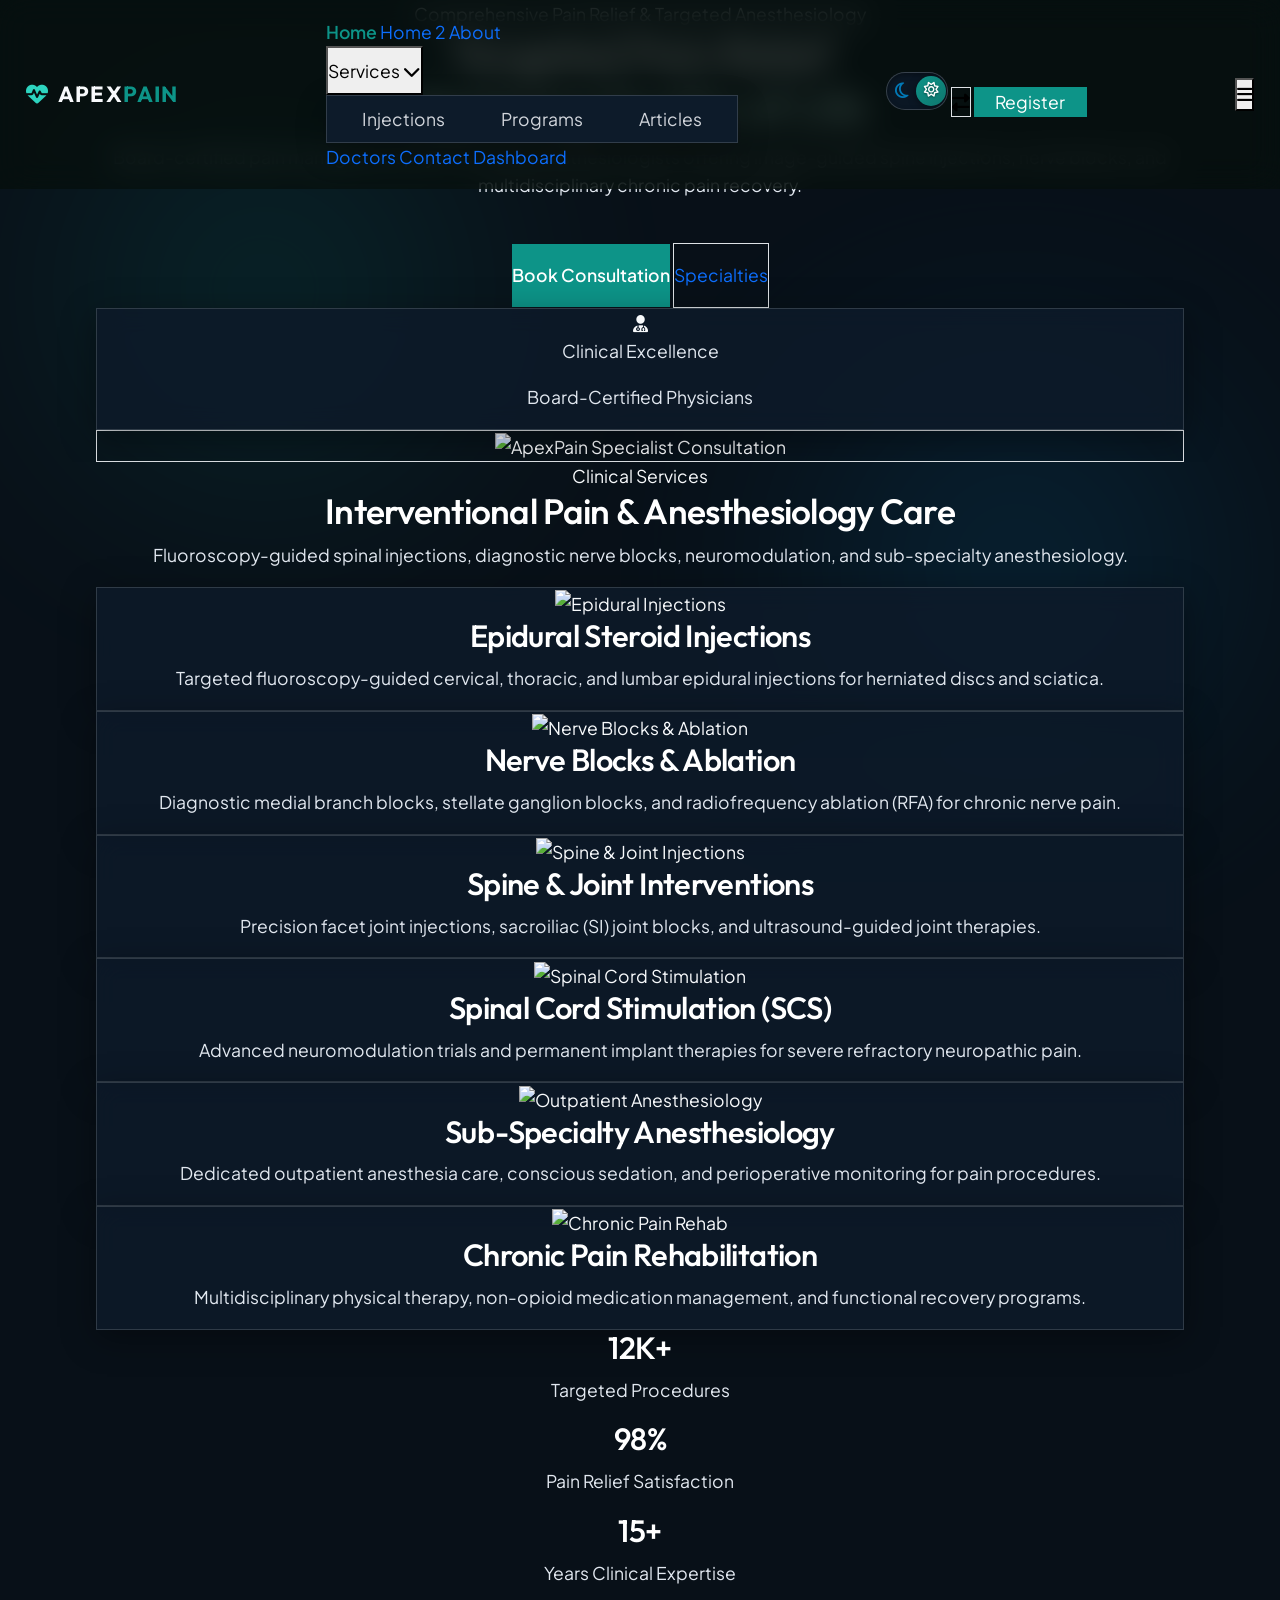
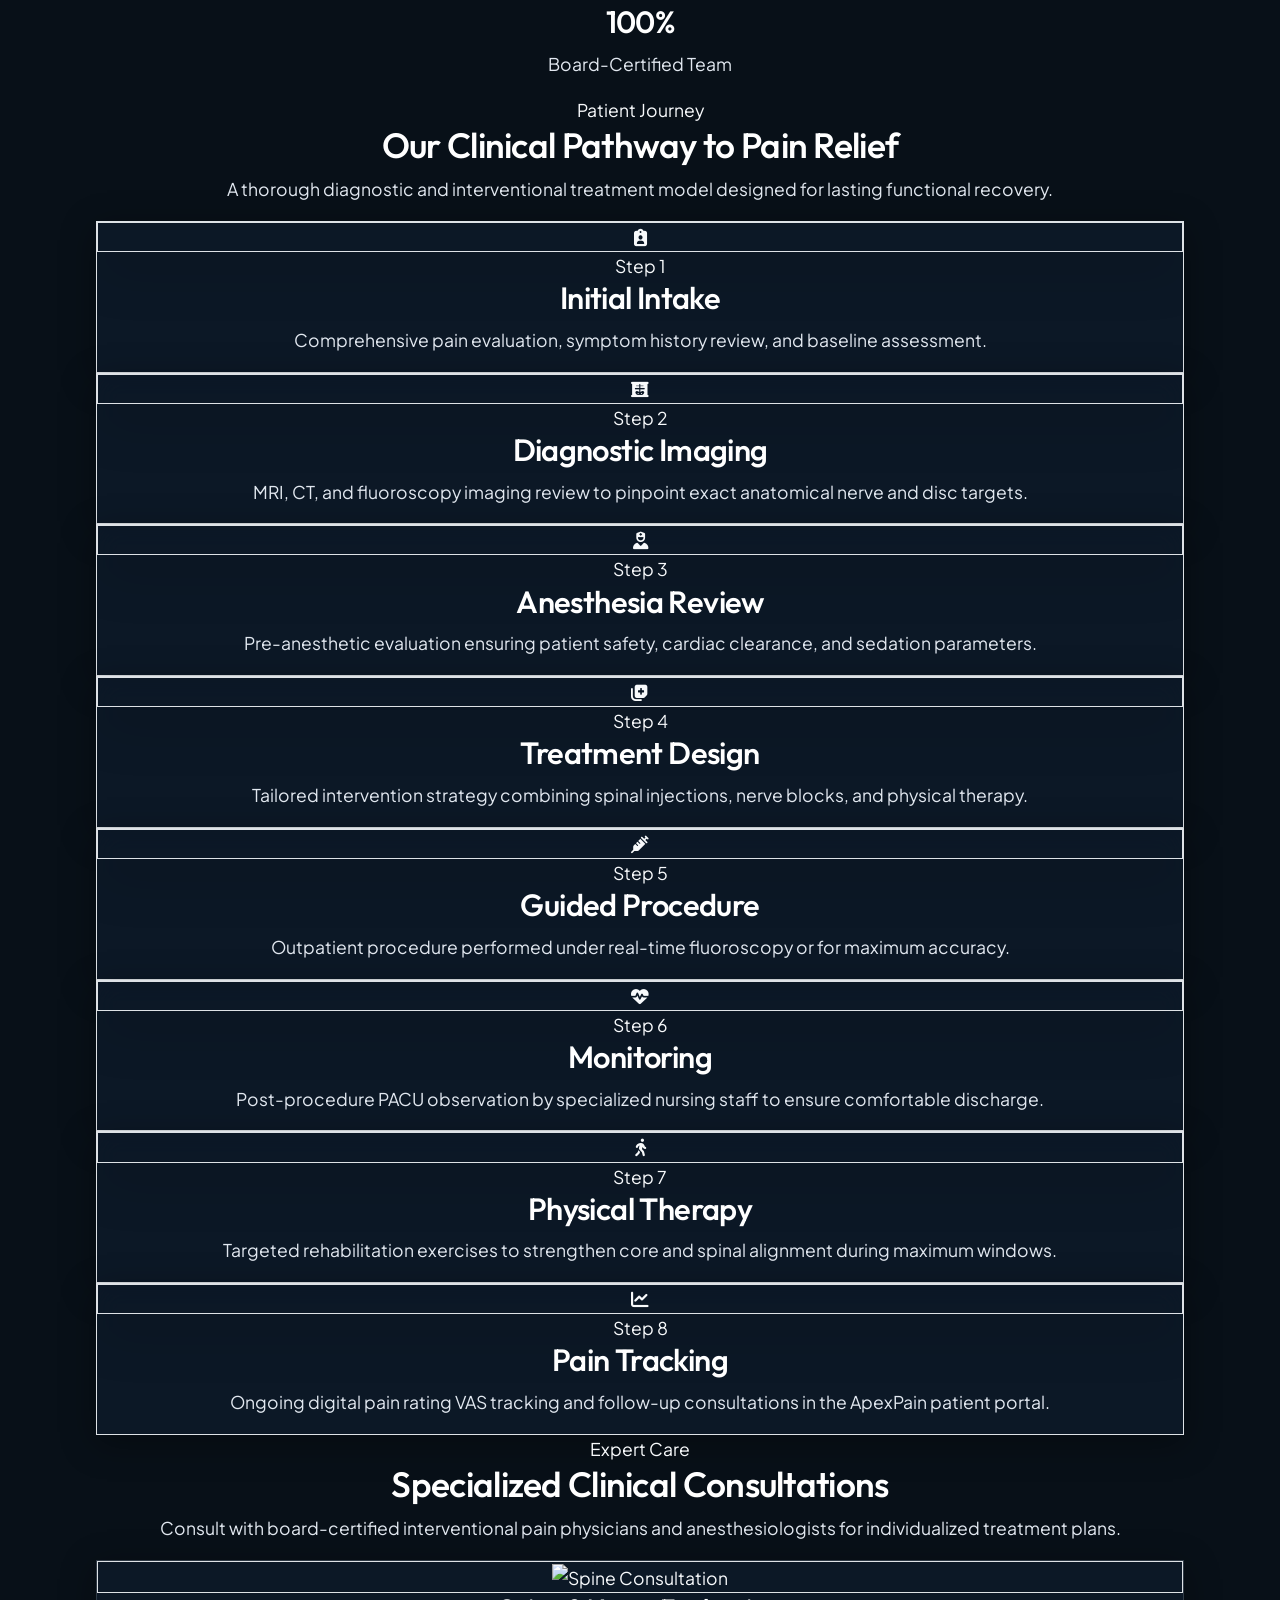
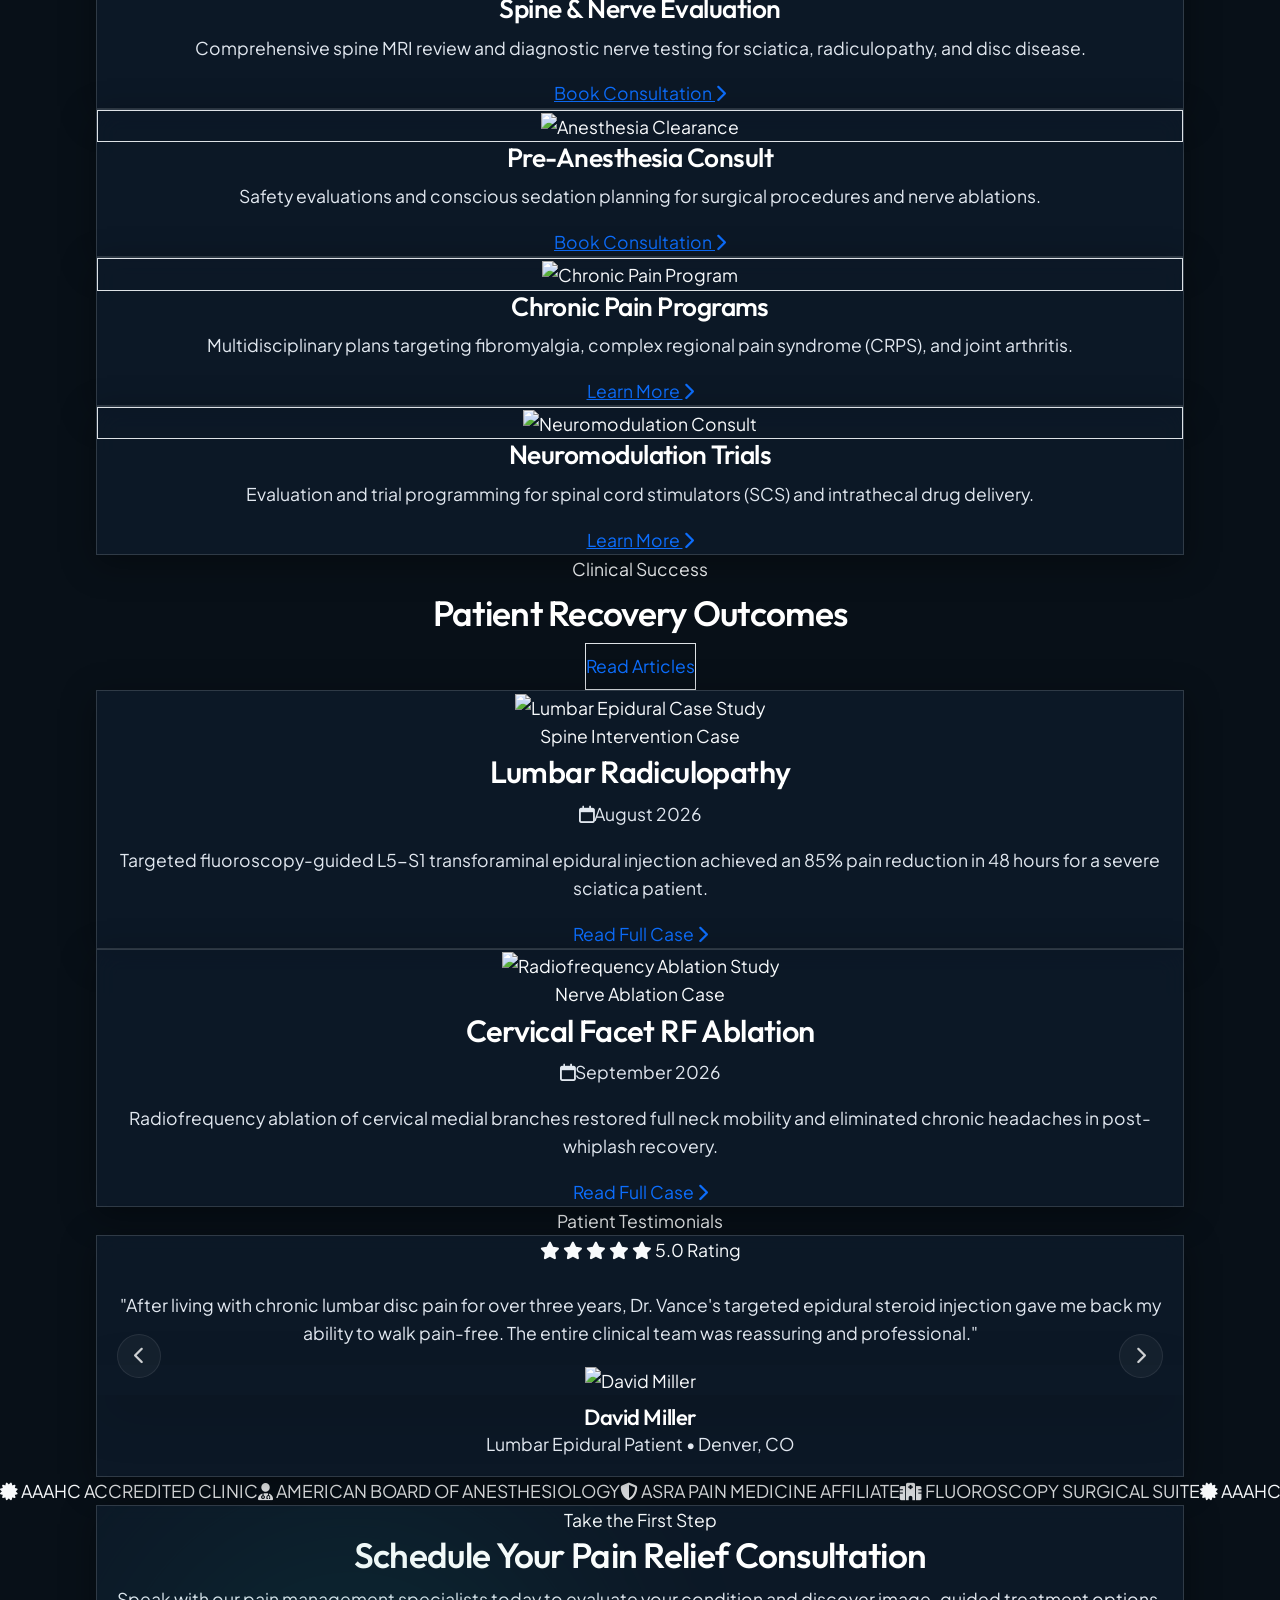
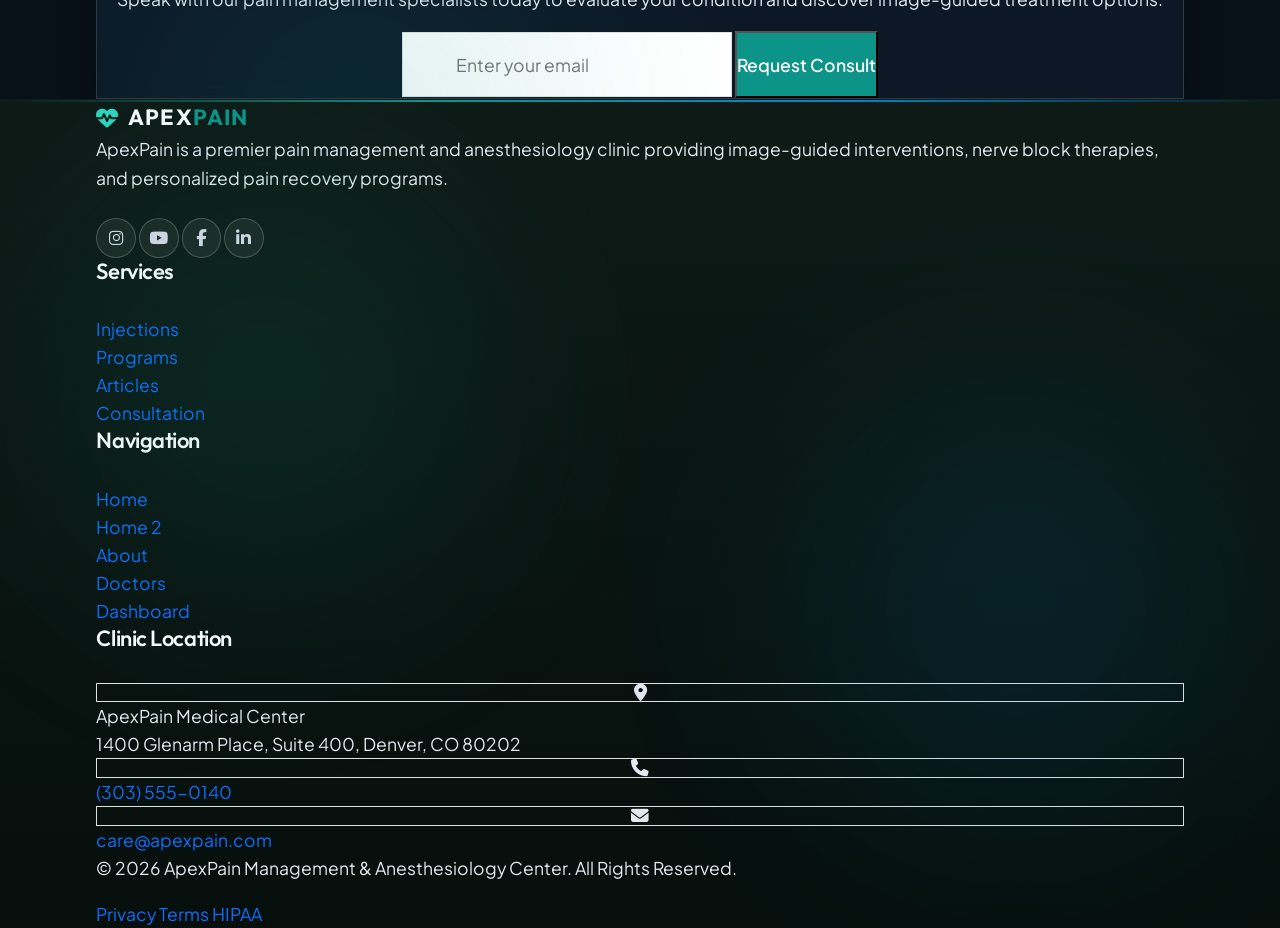
==== commit 9a1971b6: "U" ====
--- a/index.html
+++ b/index.html
@@ -45,9 +45,6 @@
 
 <body class="bg-[#081018] text-[#F8FAFC] transition-colors duration-300">
 
-  <!-- Scroll Progress Indicator -->
-  <div id="scroll-progress"></div>
-
   <!-- Navigation Bar -->
   <nav class="navbar navbar-expand-lg fixed-top glass-navbar py-3">
     <div class="container-fluid px-4 max-w-7xl mx-auto flex justify-between items-center">
@@ -345,7 +342,7 @@
                 <span class="text-xs font-semibold text-[#0D9488] uppercase tracking-wider block mb-1">Step 1</span>
                 <h3 class="text-lg font-bold font-heading text-white group-hover:text-[#0284C7] transition-colors duration-200 mb-2">Initial Intake</h3>
                 <p class="text-xs text-[#CBD5E1] group-hover:text-gray-300 transition-colors duration-200 leading-relaxed">
-                  Comprehensive pain evaluation, symptom history review, and baseline functional assessment.
+                  Comprehensive pain evaluation, symptom history review, and baseline assessment.
                 </p>
               </div>
             </div>
@@ -379,7 +376,7 @@
                 <span class="text-xs font-semibold text-[#0D9488] uppercase tracking-wider block mb-1">Step 3</span>
                 <h3 class="text-lg font-bold font-heading text-white group-hover:text-[#0284C7] transition-colors duration-200 mb-2">Anesthesia Review</h3>
                 <p class="text-xs text-[#CBD5E1] group-hover:text-gray-300 transition-colors duration-200 leading-relaxed">
-                  Pre-anesthetic evaluation ensuring patient safety, cardiac clearance, and optimal sedation parameters.
+                  Pre-anesthetic evaluation ensuring patient safety, cardiac clearance, and sedation parameters.
                 </p>
               </div>
             </div>
@@ -411,9 +408,9 @@
             <div class="space-y-2 flex-grow flex flex-col justify-between">
               <div>
                 <span class="text-xs font-semibold text-[#0D9488] uppercase tracking-wider block mb-1">Step 5</span>
-                <h3 class="text-lg font-bold font-heading text-white group-hover:text-[#0284C7] transition-colors duration-200 mb-2">Image-Guided Procedure</h3>
+                <h3 class="text-lg font-bold font-heading text-white group-hover:text-[#0284C7] transition-colors duration-200 mb-2">Guided Procedure</h3>
                 <p class="text-xs text-[#CBD5E1] group-hover:text-gray-300 transition-colors duration-200 leading-relaxed">
-                  Outpatient procedure performed under real-time fluoroscopy or ultrasound guidance for maximum accuracy.
+                  Outpatient procedure performed under real-time fluoroscopy or for maximum accuracy.
                 </p>
               </div>
             </div>
@@ -428,7 +425,7 @@
             <div class="space-y-2 flex-grow flex flex-col justify-between">
               <div>
                 <span class="text-xs font-semibold text-[#0D9488] uppercase tracking-wider block mb-1">Step 6</span>
-                <h3 class="text-lg font-bold font-heading text-white group-hover:text-[#0284C7] transition-colors duration-200 mb-2">Recovery Monitoring</h3>
+                <h3 class="text-lg font-bold font-heading text-white group-hover:text-[#0284C7] transition-colors duration-200 mb-2"> Monitoring</h3>
                 <p class="text-xs text-[#CBD5E1] group-hover:text-gray-300 transition-colors duration-200 leading-relaxed">
                   Post-procedure PACU observation by specialized nursing staff to ensure comfortable discharge.
                 </p>
@@ -447,7 +444,7 @@
                 <span class="text-xs font-semibold text-[#0D9488] uppercase tracking-wider block mb-1">Step 7</span>
                 <h3 class="text-lg font-bold font-heading text-white group-hover:text-[#0284C7] transition-colors duration-200 mb-2">Physical Therapy</h3>
                 <p class="text-xs text-[#CBD5E1] group-hover:text-gray-300 transition-colors duration-200 leading-relaxed">
-                  Targeted rehabilitation exercises to strengthen core and spinal alignment during maximum relief windows.
+                  Targeted rehabilitation exercises to strengthen core and spinal alignment during maximum windows.
                 </p>
               </div>
             </div>
@@ -462,7 +459,7 @@
             <div class="space-y-2 flex-grow flex flex-col justify-between">
               <div>
                 <span class="text-xs font-semibold text-[#0D9488] uppercase tracking-wider block mb-1">Step 8</span>
-                <h3 class="text-lg font-bold font-heading text-white group-hover:text-[#0284C7] transition-colors duration-200 mb-2">Pain Journal Tracking</h3>
+                <h3 class="text-lg font-bold font-heading text-white group-hover:text-[#0284C7] transition-colors duration-200 mb-2">Pain Tracking</h3>
                 <p class="text-xs text-[#CBD5E1] group-hover:text-gray-300 transition-colors duration-200 leading-relaxed">
                   Ongoing digital pain rating VAS tracking and follow-up consultations in the ApexPain patient portal.
                 </p>
@@ -571,7 +568,7 @@
           <div class="xl:col-span-7 p-6 flex flex-col justify-between space-y-4">
             <div>
               <span class="text-xs text-[#0D9488] font-medium uppercase tracking-wider">Spine Intervention Case</span>
-              <h3 class="text-xl font-heading mt-1">Lumbar Radiculopathy Recovery</h3>
+              <h3 class="text-xl font-heading mt-1">Lumbar Radiculopathy</h3>
               <p class="text-xs text-[#94A3B8] mt-1"><i class="fa-regular fa-calendar mr-2"></i>August 2026</p>
               <p class="text-sm text-[#CBD5E1] mt-2">Targeted fluoroscopy-guided L5-S1 transforaminal epidural injection achieved an 85% pain reduction in 48 hours for a severe sciatica patient.</p>
             </div>
@@ -611,21 +608,68 @@
         data-aos="zoom-in">
         <div class="carousel-inner">
           <div class="carousel-item active">
+            <!-- Rating -->
+            <div class="flex items-center justify-center gap-1 text-amber-400 mb-4 text-sm">
+              <i class="fa-solid fa-star"></i>
+              <i class="fa-solid fa-star"></i>
+              <i class="fa-solid fa-star"></i>
+              <i class="fa-solid fa-star"></i>
+              <i class="fa-solid fa-star"></i>
+              <span class="text-xs text-amber-400 font-semibold ml-1">5.0 Rating</span>
+            </div>
             <p class="text-lg md:text-xl text-[#CBD5E1] font-light italic px-6 md:px-16">
               "After living with chronic lumbar disc pain for over three years, Dr. Vance's targeted epidural steroid injection gave me back my ability to walk pain-free. The entire clinical team was reassuring and professional."
             </p>
             <div class="mt-6 flex flex-col items-center">
-              <h5 class="text-[#F8FAFC] font-heading font-medium">David Miller</h5>
-              <p class="text-xs text-[#94A3B8]">Lumbar Epidural Patient • ApexPain</p>
-            </div>
-          </div>
+              <div class="w-14 h-14 rounded-full overflow-hidden border-2 border-[#0D9488] shadow-lg mb-2">
+                <img src="https://images.pexels.com/photos/220453/pexels-photo-220453.jpeg?auto=compress&cs=tinysrgb&w=150" alt="David Miller" class="w-full h-full object-cover">
+              </div>
+              <h5 class="text-[#F8FAFC] font-heading font-medium text-base mb-0">David Miller</h5>
+              <p class="text-xs text-[#94A3B8] mt-0.5">Lumbar Epidural Patient • Denver, CO</p>
+            </div>
+          </div>
+
           <div class="carousel-item">
+            <!-- Rating -->
+            <div class="flex items-center justify-center gap-1 text-amber-400 mb-4 text-sm">
+              <i class="fa-solid fa-star"></i>
+              <i class="fa-solid fa-star"></i>
+              <i class="fa-solid fa-star"></i>
+              <i class="fa-solid fa-star"></i>
+              <i class="fa-solid fa-star"></i>
+              <span class="text-xs text-amber-400 font-semibold ml-1">5.0 Rating</span>
+            </div>
             <p class="text-lg md:text-xl text-[#CBD5E1] font-light italic px-6 md:px-16">
               "The stellate ganglion nerve block procedure performed by Dr. Rostova eliminated my neuropathic arm pain completely. The outpatient anesthesiology sedation was smooth and stress-free."
             </p>
             <div class="mt-6 flex flex-col items-center">
-              <h5 class="text-[#F8FAFC] font-heading font-medium">Sarah Jenkins</h5>
-              <p class="text-xs text-[#94A3B8]">Neuropathic Pain Patient • ApexPain</p>
+              <div class="w-14 h-14 rounded-full overflow-hidden border-2 border-[#0284C7] shadow-lg mb-2">
+                <img src="https://images.pexels.com/photos/1181686/pexels-photo-1181686.jpeg?auto=compress&cs=tinysrgb&w=150" alt="Sarah Jenkins" class="w-full h-full object-cover">
+              </div>
+              <h5 class="text-[#F8FAFC] font-heading font-medium text-base mb-0">Sarah Jenkins</h5>
+              <p class="text-xs text-[#94A3B8] mt-0.5">Neuropathic Pain Patient • ApexPain</p>
+            </div>
+          </div>
+
+          <div class="carousel-item">
+            <!-- Rating -->
+            <div class="flex items-center justify-center gap-1 text-amber-400 mb-4 text-sm">
+              <i class="fa-solid fa-star"></i>
+              <i class="fa-solid fa-star"></i>
+              <i class="fa-solid fa-star"></i>
+              <i class="fa-solid fa-star"></i>
+              <i class="fa-solid fa-star"></i>
+              <span class="text-xs text-amber-400 font-semibold ml-1">5.0 Rating</span>
+            </div>
+            <p class="text-lg md:text-xl text-[#CBD5E1] font-light italic px-6 md:px-16">
+              "My radiofrequency ablation procedure gave me 12+ months of pain relief. I went from being unable to work to playing golf every weekend. ApexPain changed my life!"
+            </p>
+            <div class="mt-6 flex flex-col items-center">
+              <div class="w-14 h-14 rounded-full overflow-hidden border-2 border-[#14B8A6] shadow-lg mb-2">
+                <img src="https://images.pexels.com/photos/1222271/pexels-photo-1222271.jpeg?auto=compress&cs=tinysrgb&w=150" alt="Marcus Henderson" class="w-full h-full object-cover">
+              </div>
+              <h5 class="text-[#F8FAFC] font-heading font-medium text-base mb-0">Marcus Henderson</h5>
+              <p class="text-xs text-[#94A3B8] mt-0.5">Spine RFA Patient • Boulder, CO</p>
             </div>
           </div>
         </div>
@@ -788,8 +832,8 @@
   </footer>
 
   <!-- Back to top button -->
-  <button id="back-to-top" class="back-to-top-btn" title="Back to top">
-    <i class="fa-solid fa-chevron-up"></i>
+  <button id="back-to-top" class="back-to-top" title="Back to top" aria-label="Back to top">
+    <i class="fa-solid fa-arrow-up"></i>
   </button>
 
   <!-- JS Scripts -->
--- a/css/custom.css
+++ b/css/custom.css
@@ -238,48 +238,54 @@
   animation-play-state: paused;
 }
 
-/* Custom progress bar */
+/* Custom progress bar - hidden per design requirements */
 #scroll-progress {
+  display: none !important;
+  visibility: hidden !important;
+  height: 0 !important;
+}
+
+/* Floating Action Button (Back to Top) */
+.back-to-top,
+.back-to-top-btn {
   position: fixed;
-  top: 0;
-  left: 0;
-  height: 3px;
-  background: linear-gradient(to right, var(--primary), var(--secondary));
-  z-index: 9999;
-  width: 0%;
-  transition: width 0.1s ease-out;
-}
-
-/* Floating Action Button */
-.back-to-top {
-  position: fixed;
-  bottom: 24px;
-  right: 24px;
-  background: var(--primary);
-  color: #fff;
-  border: none;
+  bottom: 28px;
+  right: 28px;
+  width: 48px;
+  height: 48px;
   border-radius: 50%;
-  width: 50px;
-  height: 50px;
+  background: linear-gradient(135deg, #0D9488, #0284C7);
+  color: #FFFFFF !important;
+  border: 1px solid rgba(255, 255, 255, 0.25);
   display: flex;
   align-items: center;
   justify-content: center;
-  box-shadow: 0 4px 12px rgba(16, 185, 129, 0.4);
+  box-shadow: 0 4px 20px rgba(13, 148, 136, 0.45);
   opacity: 0;
   visibility: hidden;
-  transition: all 0.3s ease;
-  z-index: 999;
-}
-
-.back-to-top.show {
+  transition: all 0.3s cubic-bezier(0.4, 0, 0.2, 1);
+  z-index: 9999;
+  cursor: pointer;
+  outline: none;
+}
+
+.back-to-top.show,
+.back-to-top-btn.show {
   opacity: 1;
   visibility: visible;
 }
 
-.back-to-top:hover {
-  transform: translateY(-3px);
-  background: var(--secondary);
-  box-shadow: 0 6px 16px rgba(6, 182, 212, 0.4);
+.back-to-top:hover,
+.back-to-top-btn:hover {
+  transform: translateY(-4px) scale(1.06);
+  background: linear-gradient(135deg, #0F766E, #0369A1);
+  box-shadow: 0 8px 25px rgba(2, 132, 199, 0.55);
+  color: #FFFFFF !important;
+}
+
+.back-to-top:active,
+.back-to-top-btn:active {
+  transform: translateY(-1px) scale(0.98);
 }
 
 /* Pulse animation for active highlights */
@@ -3562,4 +3568,266 @@
 
 [data-theme="light"] .faq-open .faq-answer {
   color: #334155 !important;
+}
+
+/* ==========================================================================
+   Contrast & Alignment Fixes (Light/Dark Mode Overrides)
+   ========================================================================== */
+
+/* 1. Specialized Program Options Recommended Button/Badge Light Mode Contrast Fix */
+[data-theme="light"] .program-recommended-badge,
+[data-theme="light"] .glass-panel .recommended-badge {
+  background-color: #0F766E !important;
+  color: #FFFFFF !important;
+  font-weight: 600 !important;
+  box-shadow: 0 2px 8px rgba(15, 118, 110, 0.3) !important;
+}
+
+[data-theme="light"] .glass-panel a.tier-btn-outline {
+  background-color: #0D9488 !important;
+  color: #FFFFFF !important;
+  border-color: #0D9488 !important;
+}
+
+[data-theme="light"] .glass-panel a.tier-btn-outline:hover {
+  background-color: #0F766E !important;
+  color: #FFFFFF !important;
+}
+
+/* 2. Procedure Relief & Outcome Metrics Dark Mode Contrast Fix */
+[data-theme="dark"] .outcome-row td,
+[data-theme="dark"] .table td {
+  color: #F8FAFC !important;
+}
+
+[data-theme="dark"] .outcome-row td span.text-slate-100,
+[data-theme="dark"] .outcome-row td span.font-medium {
+  color: #F8FAFC !important;
+  font-weight: 600 !important;
+}
+
+/* 3. Table Heading Alignment Consistency in Light & Dark Mode */
+.table {
+  border-collapse: collapse !important;
+  width: 100% !important;
+}
+
+.table th,
+.table td {
+  vertical-align: middle !important;
+  box-sizing: border-box !important;
+}
+
+.table th {
+  font-size: 0.75rem !important;
+  font-weight: 600 !important;
+  letter-spacing: 0.05em !important;
+  text-transform: uppercase !important;
+}
+
+[data-theme="light"] .table th {
+  color: #475569 !important;
+  background-color: rgba(241, 245, 249, 0.9) !important;
+  border-bottom: 2px solid #E2E8F0 !important;
+}
+
+[data-theme="dark"] .table th {
+  color: #94A3B8 !important;
+  background-color: rgba(13, 27, 42, 0.6) !important;
+  border-bottom: 1px solid rgba(255, 255, 255, 0.1) !important;
+}
+
+/* Ensure text alignment classes work identically in all themes */
+.table th.text-right, .table td.text-right { text-align: right !important; }
+.table th.text-left, .table td.text-left { text-align: left !important; }
+.table th.text-center, .table td.text-center { text-align: center !important; }
+
+/* 4. Doctors Page Consult Button Hover Effect */
+.book-consult-btn {
+  display: inline-flex;
+  align-items: center;
+  justify-content: center;
+  gap: 8px;
+  padding: 10px 20px;
+  border-radius: 9999px;
+  background: linear-gradient(135deg, #0D9488, #0F766E);
+  color: #FFFFFF !important;
+  font-size: 0.75rem;
+  font-weight: 600;
+  text-transform: uppercase;
+  letter-spacing: 0.05em;
+  text-decoration: none !important;
+  box-shadow: 0 4px 14px rgba(13, 148, 136, 0.3);
+  transition: all 0.3s cubic-bezier(0.4, 0, 0.2, 1);
+  border: 1px solid rgba(255, 255, 255, 0.15);
+}
+
+.book-consult-btn:hover {
+  transform: translateY(-2px) scale(1.03);
+  background: linear-gradient(135deg, #0F766E, #0284C7);
+  box-shadow: 0 6px 20px rgba(2, 132, 199, 0.45);
+  color: #FFFFFF !important;
+}
+
+.book-consult-btn i {
+  transition: transform 0.3s ease;
+}
+
+.book-consult-btn:hover i {
+  transform: translateX(4px);
+}
+
+/* ==========================================================================
+   Comprehensive Theme Contrast & Layout Overrides
+   ========================================================================== */
+
+/* 1. Specialized Program Options Recommended Badge Light Mode Contrast Fix */
+[data-theme="light"] .program-recommended-badge {
+  background-color: #0F766E !important;
+  color: #FFFFFF !important;
+  font-weight: 700 !important;
+  border: 1px solid #0D9488 !important;
+  box-shadow: 0 4px 12px rgba(15, 118, 110, 0.35) !important;
+}
+
+/* 2. Health Blog Table & Pill Contrast Fixes (Dark & Light Mode) */
+/* Dark Mode Table Styling */
+[data-theme="dark"] .outcome-table,
+[data-theme="dark"] .outcome-table > tbody,
+[data-theme="dark"] .outcome-table > tbody > tr,
+[data-theme="dark"] .outcome-table > tbody > tr > td {
+  background-color: transparent !important;
+  background: transparent !important;
+  color: #F8FAFC !important;
+}
+
+[data-theme="dark"] .outcome-row span.font-bold,
+[data-theme="dark"] .outcome-row td span {
+  color: #F8FAFC !important;
+}
+
+/* Light Mode Table Styling */
+[data-theme="light"] .outcome-table,
+[data-theme="light"] .outcome-table > tbody,
+[data-theme="light"] .outcome-table > tbody > tr,
+[data-theme="light"] .outcome-table > tbody > tr > td {
+  background-color: #FFFFFF !important;
+  color: #0F172A !important;
+}
+
+[data-theme="light"] .outcome-row td span.font-bold,
+[data-theme="light"] .outcome-row td span.text-[#F8FAFC] {
+  color: #0F172A !important;
+}
+
+/* Light Mode Pills inside Outcome Metrics */
+[data-theme="light"] .outcome-pill-teal {
+  background-color: #E6F4F1 !important;
+  color: #047857 !important;
+  border: 1px solid #A7F3D0 !important;
+  font-weight: 700 !important;
+}
+
+[data-theme="light"] .outcome-pill-sky {
+  background-color: #E0F2FE !important;
+  color: #0369A1 !important;
+  border: 1px solid #BAE6FD !important;
+  font-weight: 700 !important;
+}
+
+/* 3. Dashboard Clinical Alerts Cards Light Mode Contrast */
+[data-theme="light"] .clinical-alert-card,
+[data-theme="light"] .clinical-alert-item {
+  background-color: #FFFFFF !important;
+  border: 1px solid #E2E8F0 !important;
+  box-shadow: 0 4px 14px rgba(15, 23, 42, 0.05) !important;
+}
+
+[data-theme="light"] .clinical-alert-card h5,
+[data-theme="light"] .clinical-alert-item h5 {
+  color: #0F172A !important;
+  font-weight: 700 !important;
+}
+
+[data-theme="light"] .clinical-alert-card p,
+[data-theme="light"] .clinical-alert-item p {
+  color: #475569 !important;
+  font-weight: 500 !important;
+}
+
+/* 4. Active Navigation Links & Dropdown Highlights */
+.services-dropdown-btn.active-services-btn,
+button.active-services-btn {
+  color: #0D9488 !important;
+  font-weight: 600 !important;
+}
+
+[data-theme="light"] .services-dropdown-btn.active-services-btn,
+[data-theme="light"] button.active-services-btn {
+  color: #0F766E !important;
+  font-weight: 700 !important;
+}
+
+.active-nav-link {
+  color: #0D9488 !important;
+  font-weight: 600 !important;
+}
+
+[data-theme="light"] .active-nav-link {
+  color: #0F766E !important;
+  font-weight: 700 !important;
+}
+
+.dropdown-active-item {
+  color: #0D9488 !important;
+  background-color: rgba(13, 148, 136, 0.15) !important;
+  font-weight: 600 !important;
+}
+
+[data-theme="light"] .dropdown-active-item {
+  color: #0F766E !important;
+  background-color: rgba(15, 118, 110, 0.14) !important;
+  font-weight: 700 !important;
+}
+
+/* Mobile Menu Active Link Styling (Dark & Light Theme) */
+#mobile-menu a.active,
+#mobile-menu a.active-nav-link,
+#mobile-menu a.mobile-active-item,
+.mobile-active-item {
+  color: #0D9488 !important;
+  font-weight: 700 !important;
+  background-color: rgba(13, 148, 136, 0.16) !important;
+  border-left: 4px solid #0D9488 !important;
+  padding-left: 14px !important;
+  border-radius: 0 10px 10px 0 !important;
+  box-shadow: 0 2px 10px rgba(13, 148, 136, 0.25) !important;
+  transition: all 0.25s ease !important;
+}
+
+#mobile-menu a.active i,
+#mobile-menu a.active-nav-link i,
+#mobile-menu a.mobile-active-item i {
+  color: #2DD4BF !important;
+  opacity: 1 !important;
+}
+
+/* Light Mode Mobile Active Item */
+[data-theme="light"] #mobile-menu a.active,
+[data-theme="light"] #mobile-menu a.active-nav-link,
+[data-theme="light"] #mobile-menu a.mobile-active-item,
+[data-theme="light"] .mobile-active-item {
+  color: #0F766E !important;
+  font-weight: 700 !important;
+  background-color: rgba(15, 118, 110, 0.14) !important;
+  border-left: 4px solid #0F766E !important;
+  padding-left: 14px !important;
+  box-shadow: 0 2px 8px rgba(15, 118, 110, 0.15) !important;
+}
+
+[data-theme="light"] #mobile-menu a.active i,
+[data-theme="light"] #mobile-menu a.active-nav-link i,
+[data-theme="light"] #mobile-menu a.mobile-active-item i {
+  color: #0F766E !important;
+  opacity: 1 !important;
 }
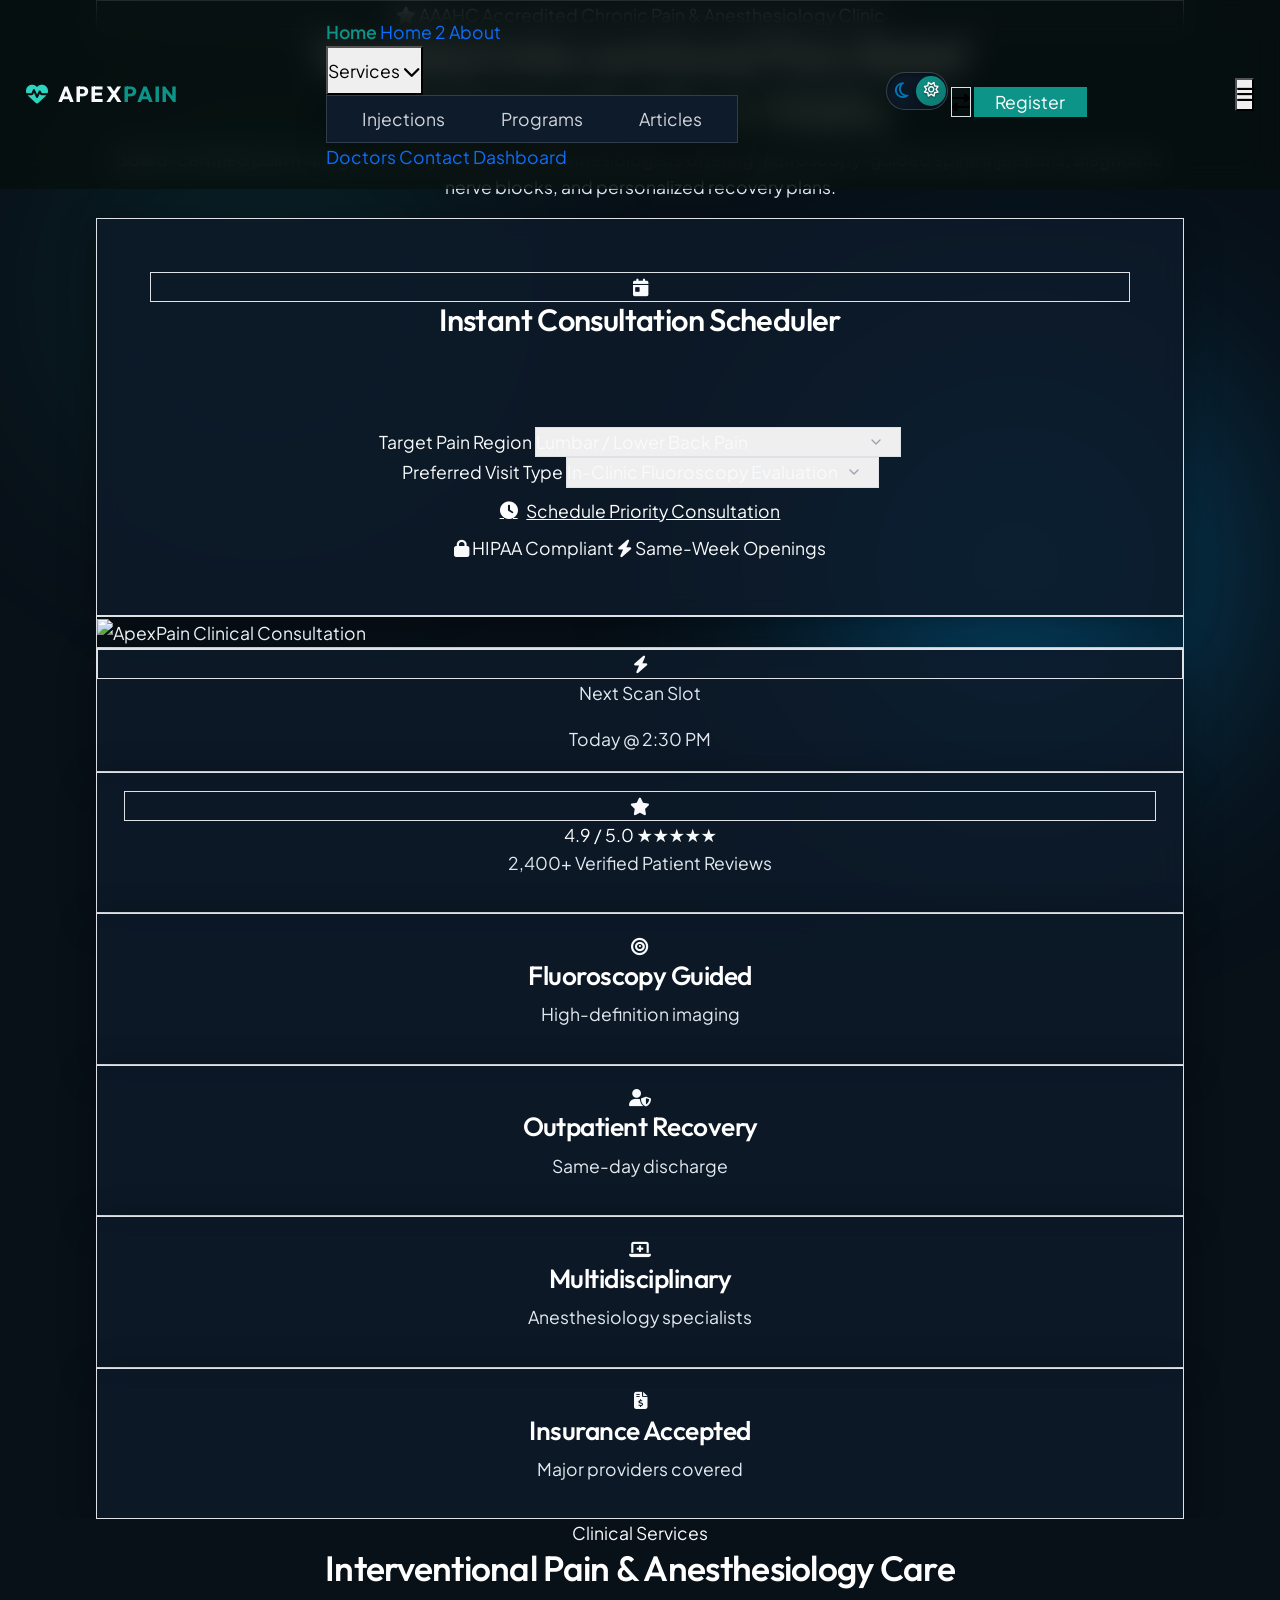
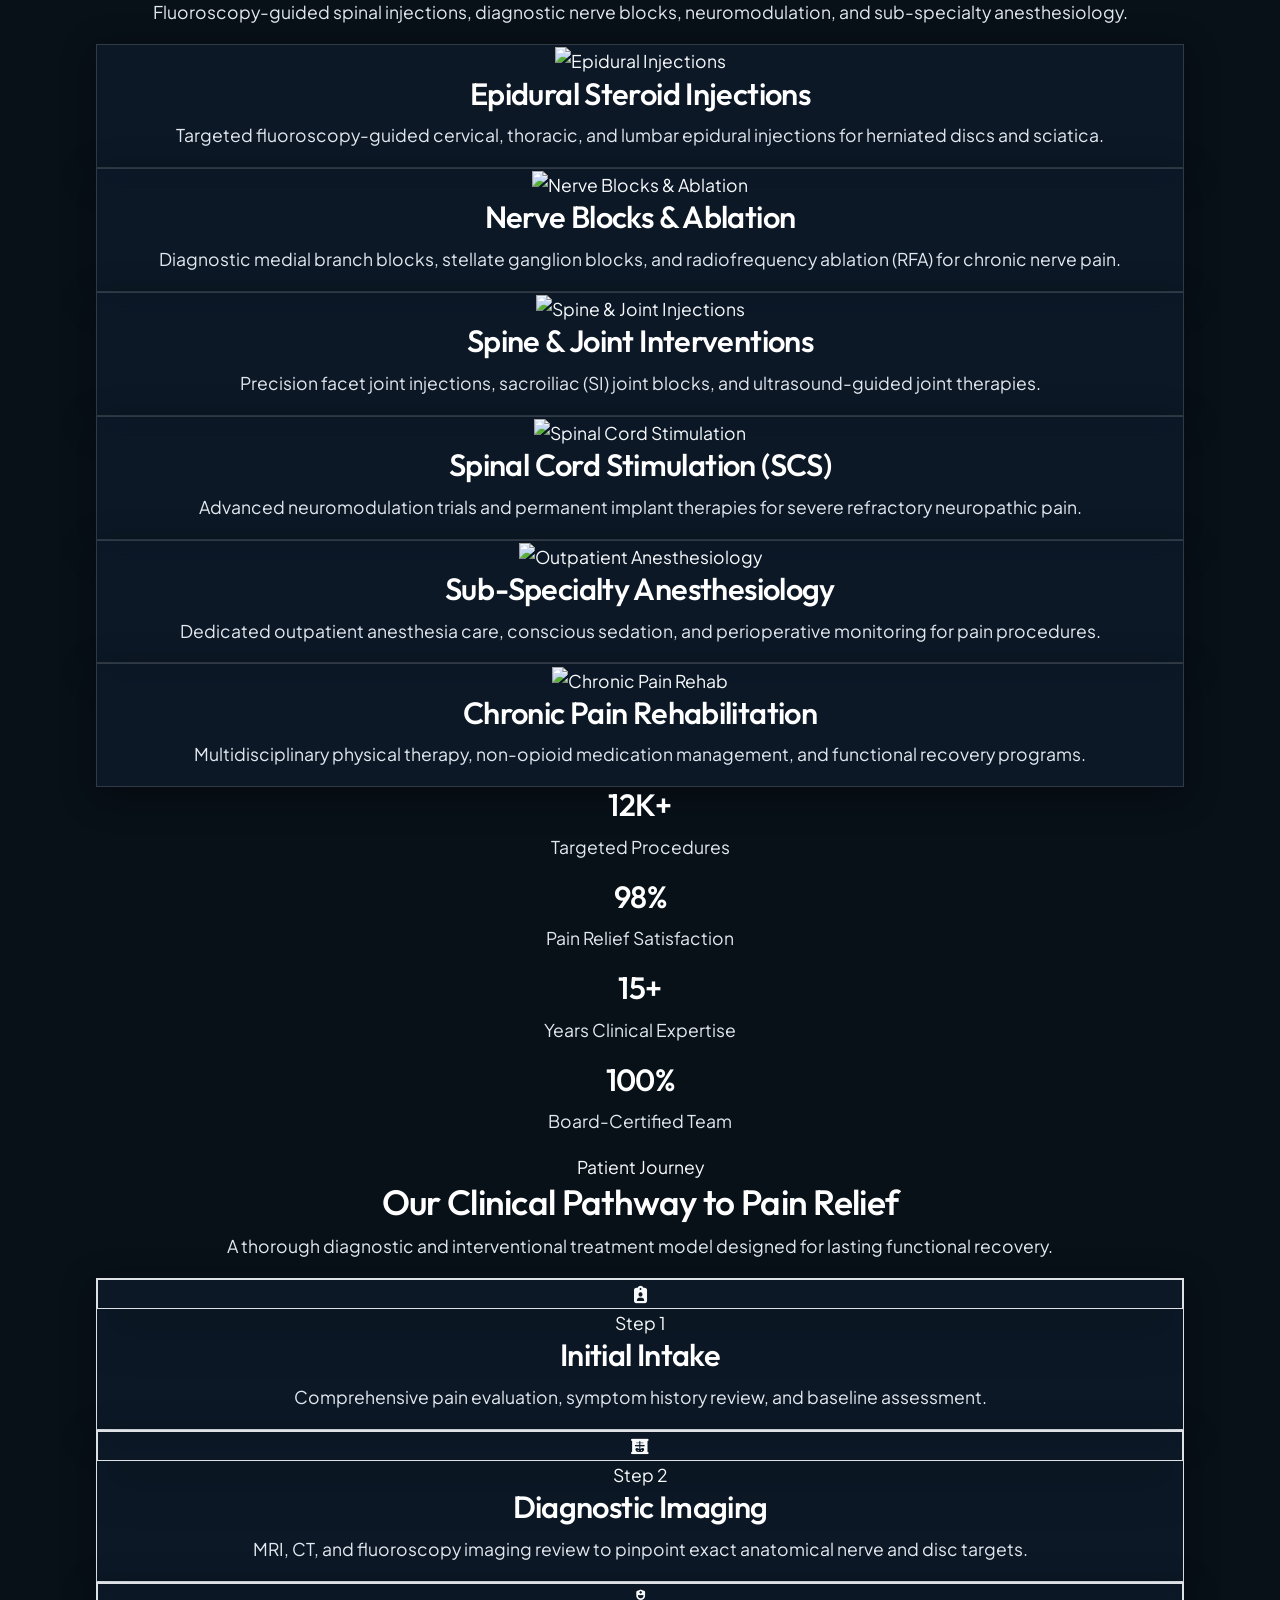
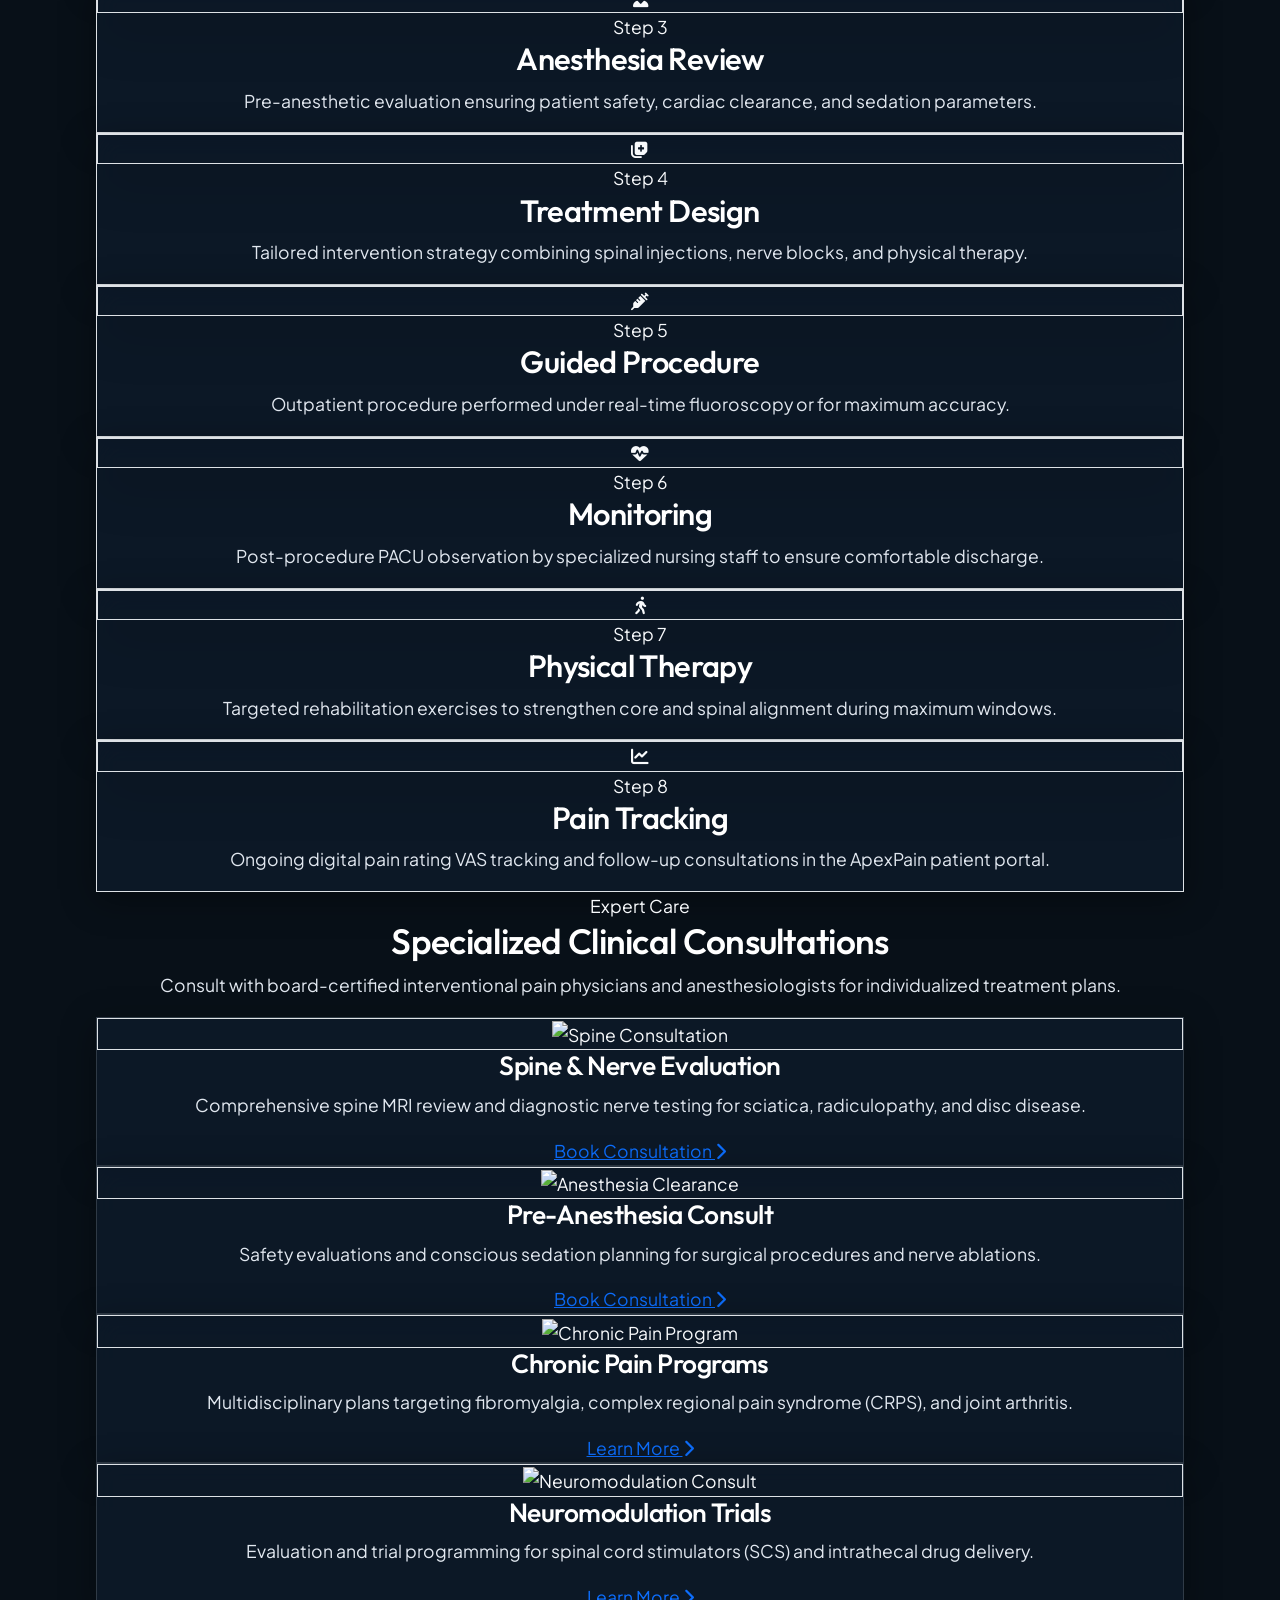
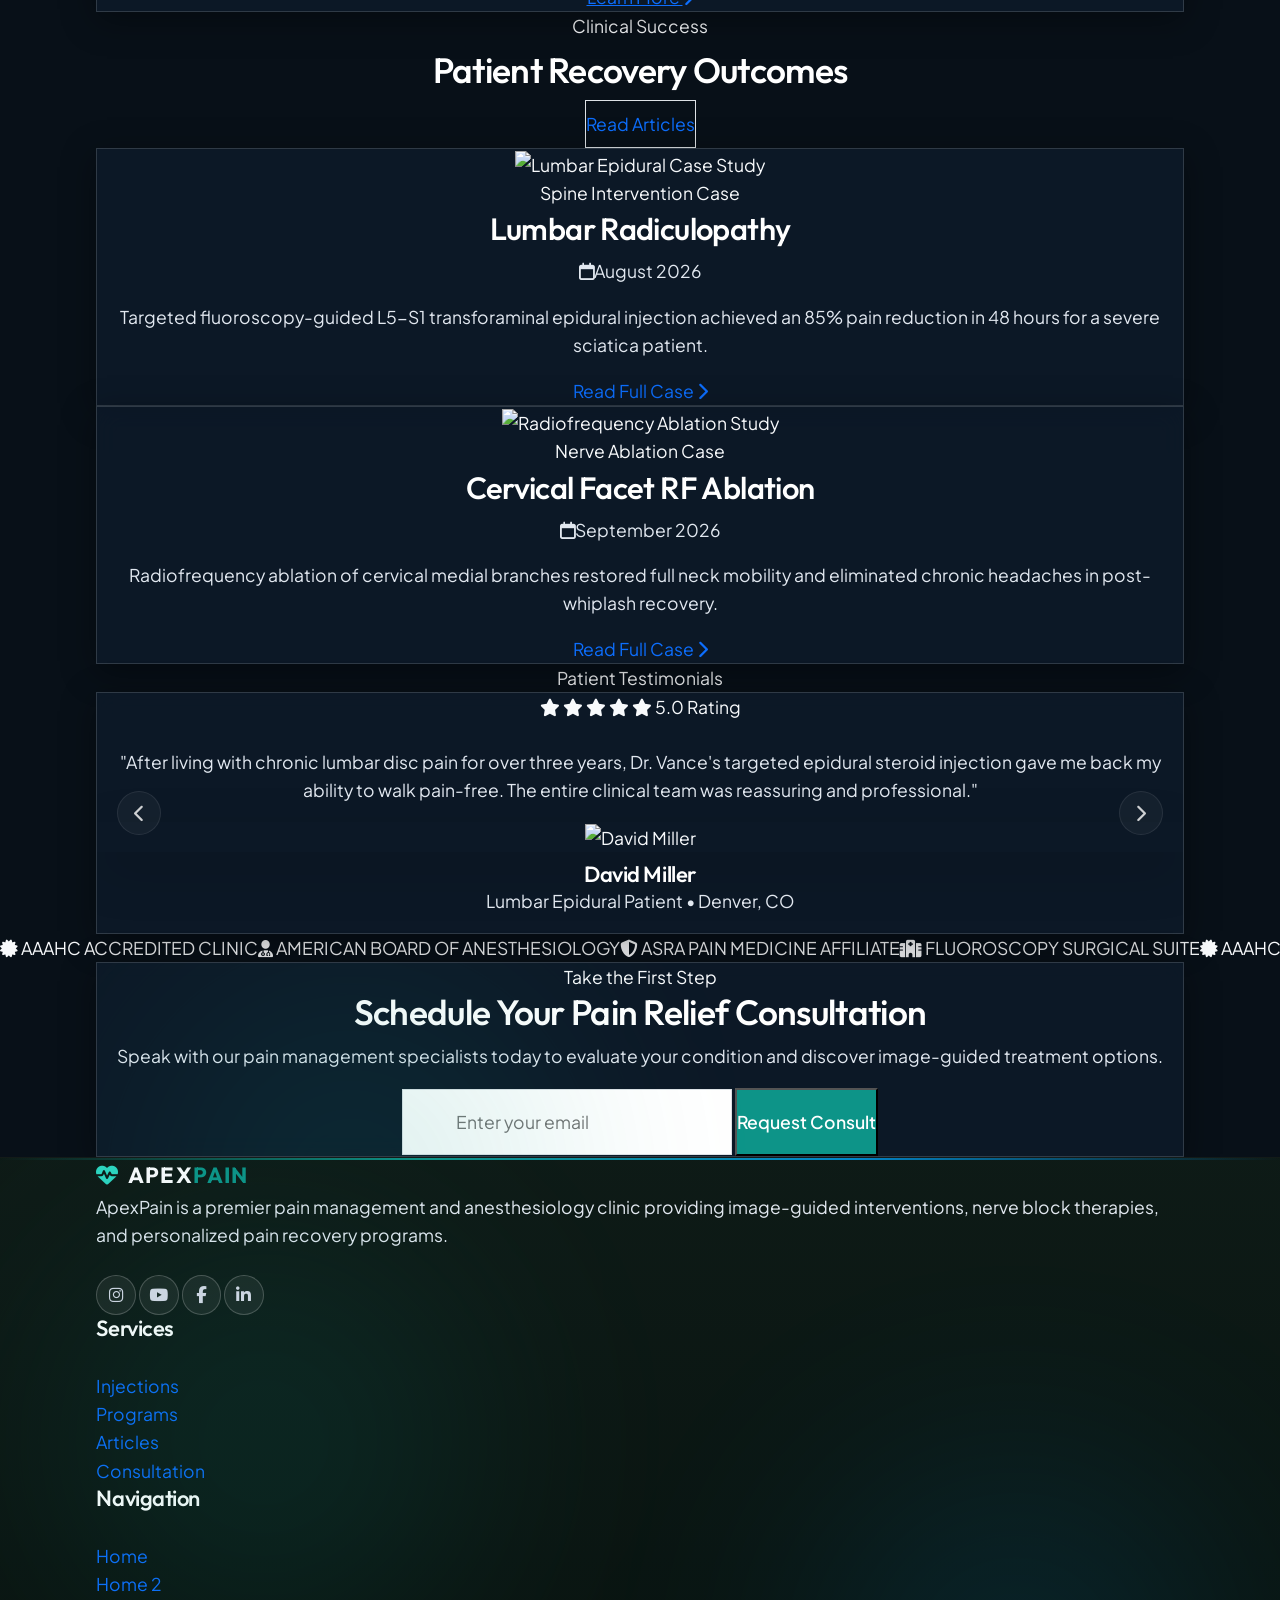
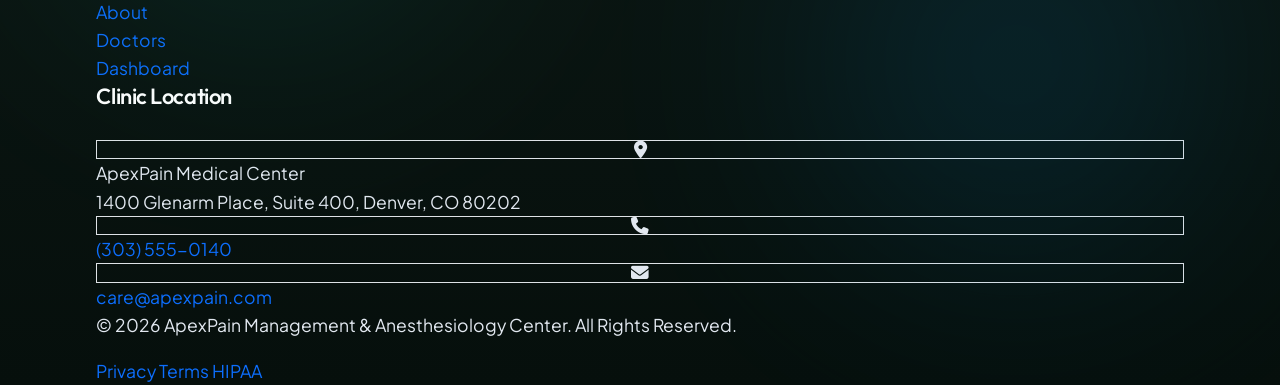
==== commit aa6b931b: "U" ====
--- a/index.html
+++ b/index.html
@@ -55,7 +55,7 @@
 
       <!-- Desktop Links (Single Word) -->
       <div class="hidden lg:flex items-center gap-8">
-        <a class="text-[#CBD5E1] hover:text-[#0D9488] transition-colors font-medium" href="index.html">Home</a>
+        <a class="text-[#0D9488] font-bold active-nav-link hover:text-[#0D9488] transition-colors" href="index.html" aria-current="page">Home</a>
         <a class="text-[#CBD5E1] hover:text-[#0D9488] transition-colors font-medium" href="home-2.html">Home 2</a>
         <a class="text-[#CBD5E1] hover:text-[#0D9488] transition-colors font-medium" href="about.html">About</a>
         
@@ -110,7 +110,7 @@
   <!-- Mobile Dropdown Navigation -->
   <div id="mobile-menu"
     class="hidden fixed top-[70px] left-0 w-full glass-panel py-6 px-5 z-40 lg:hidden flex flex-col gap-3">
-    <a class="text-base text-[#CBD5E1]" href="index.html">Home</a>
+    <a class="text-base text-[#0D9488] font-bold active-nav-link" href="index.html">Home</a>
     <a class="text-base text-[#CBD5E1]" href="home-2.html">Home 2</a>
     <a class="text-base text-[#CBD5E1]" href="about.html">About</a>
     
@@ -161,55 +161,174 @@
     </div>
   </div>
 
-  <!-- Hero Section -->
-  <section class="relative min-h-screen lg:min-h-0 flex items-center pt-24 lg:pt-28 lg:pb-20 xl:pt-36 xl:pb-28 overflow-hidden">
-    <!-- Gradient Orbs -->
-    <div class="bg-gradient-orb orb-primary"></div>
-    <div class="bg-gradient-orb orb-secondary"></div>
-
-    <div class="container max-w-7xl mx-auto px-4 grid lg:grid-cols-12 gap-12 items-center relative z-10">
-      <!-- Hero Left Text -->
-      <div class="lg:col-span-6 space-y-6 flex flex-col items-center text-center" data-aos="fade-right">
-        <span class="text-xs uppercase tracking-widest text-[#0284C7] font-heading font-semibold">Comprehensive Pain Relief & Targeted Anesthesiology</span>
-        <h1 class="text-4xl sm:text-5xl md:text-6xl font-heading leading-tight text-[#F8FAFC]">
-          Targeted Pain Relief <br><span
-            class="text-transparent bg-clip-text bg-gradient-to-r from-[#0D9488] to-[#0284C7] text-glow-primary">Restoring Quality of Life</span>
+  <!-- Hero Section (Redesigned Home 1 Centered Header Banner with Interactive Appointment Launcher & Clinical Showcase) -->
+  <section class="relative min-h-screen lg:min-h-0 flex items-center pt-24 lg:pt-28 pb-16 lg:pb-24 xl:pt-32 xl:pb-28 overflow-hidden bg-gradient-to-b from-[#081018] via-[#0B1A28] to-[#081018] home1-hero-wrapper max-w-full">
+    <!-- Gradient Orbs & Subtle Mesh Background -->
+    <div class="bg-gradient-orb orb-primary opacity-60"></div>
+    <div class="bg-gradient-orb orb-secondary opacity-50 top-1/4 left-10"></div>
+    <div class="absolute inset-0 bg-[radial-gradient(#0D9488_1px,transparent_1px)] [background-size:28px_28px] opacity-10 pointer-events-none"></div>
+
+    <div class="container max-w-7xl mx-auto px-4 relative z-10">
+      
+      <!-- Centered Top Header Banner -->
+      <div class="max-w-3xl mx-auto text-center space-y-4 mb-10 lg:mb-12" data-aos="fade-down">
+        <!-- Eyebrow Pill -->
+        <div class="inline-flex items-center gap-2 px-4 py-1.5 rounded-full bg-[#0D9488]/15 border border-[#0D9488]/30 text-[#2DD4BF] text-xs font-semibold tracking-widest uppercase shadow-sm">
+          <i class="fa-solid fa-star text-amber-400 text-xs"></i>
+          <span>AAAHC Accredited Chronic Pain & Anesthesiology Clinic</span>
+        </div>
+
+        <!-- Main Headline -->
+        <h1 class="text-3xl sm:text-5xl lg:text-6xl font-heading font-bold leading-[1.15] text-[#F8FAFC]">
+          Targeted Interventional Pain Relief <br>
+          <span class="text-transparent bg-clip-text bg-gradient-to-r from-[#0D9488] via-[#14B8A6] to-[#0284C7] text-glow-primary">
+            Restoring Quality & Vitality
+          </span>
         </h1>
-        <p class="text-[#CBD5E1] text-lg font-light leading-relaxed max-w-xl mx-auto">
-          Board-certified pain management physicians and anesthesiologists offering image-guided spine injections, nerve blocks, and multidisciplinary chronic pain recovery.
+
+        <!-- Subtitle -->
+        <p class="text-[#CBD5E1] text-sm sm:text-lg font-light leading-relaxed max-w-2xl mx-auto">
+          Board-certified pain management physicians and anesthesiologists offering fluoroscopy-guided spine injections, diagnostic nerve blocks, and personalized recovery plans.
         </p>
-        <div class="grid grid-cols-1 sm:grid-cols-2 gap-6 pt-4 max-w-md w-full">
-          <a href="contact.html"
-            class="hero-btn px-8 py-3 rounded-full bg-[#0D9488] text-white glow-btn-primary hover:bg-[#0D9488]/90 transition-all font-medium text-center w-full text-decoration-none">
-            Book Consultation
-          </a>
-          <a href="home-2.html"
-            class="hero-btn px-8 py-3 rounded-full border border-gray-800 bg-[#0D1B2A]/40 hover:border-gray-600 transition-all text-[#F8FAFC] btn-secondary-hero text-center w-full text-decoration-none">
-            Specialties
-          </a>
-        </div>
-      </div>
-      <!-- Hero Right Image Frame -->
-      <div class="lg:col-span-6 flex justify-center" data-aos="fade-left">
-        <div class="relative w-full max-w-md">
-          <!-- Floating Glass Badge -->
-          <div class="absolute -top-6 left-4 md:left-8 glass-panel p-3.5 rounded-xl flex items-center gap-3 z-10 whitespace-nowrap">
-            <i class="fa-solid fa-user-doctor text-[#0D9488] text-xl"></i>
-            <div>
-              <p class="text-[10px] uppercase tracking-wider text-[#94A3B8] leading-none">Clinical Excellence</p>
-              <p class="text-xs font-semibold text-white leading-tight mt-1">Board-Certified Physicians</p>
-            </div>
-          </div>
-
-          <!-- Image Card with Glow & Borders -->
-          <div
-            class="relative w-full h-[280px] sm:h-[350px] md:h-[400px] lg:h-[450px] rounded-3xl overflow-hidden border border-gray-800 shadow-2xl glass-card-hover">
-            <img src="https://www.latrobe.edu.au/courses/images/Master-of-Physiotherapy_1440.jpg/large.jpg"
-              alt="ApexPain Specialist Consultation" class="w-full h-full object-cover object-center">
-            <div class="absolute inset-0 bg-gradient-to-t from-[#081018] via-transparent to-transparent"></div>
-          </div>
-        </div>
-      </div>
+      </div>
+
+      <!-- 2-Column Split Showcase Grid -->
+      <div class="grid lg:grid-cols-12 gap-8 lg:gap-10 items-center">
+
+        <!-- Left Column: Interactive Quick Appointment Schedule Widget -->
+        <div class="lg:col-span-6" data-aos="fade-right">
+          <div class="glass-panel p-5 sm:p-7 rounded-3xl border border-gray-800/90 shadow-2xl bg-[#0D1B2A]/80 backdrop-blur-xl relative overflow-hidden">
+            <div class="flex items-center justify-between border-b border-gray-800 pb-4 mb-5">
+              <div class="flex items-center gap-3">
+                <div class="w-10 h-10 rounded-xl bg-[#0D9488]/20 border border-[#0D9488]/40 flex items-center justify-center text-[#2DD4BF]">
+                  <i class="fa-solid fa-calendar-day text-lg"></i>
+                </div>
+                <div>
+                  <h3 class="text-base font-heading font-bold text-white leading-tight">Instant Consultation Scheduler</h3>
+                </div>
+              </div>
+              </span>
+            </div>
+
+            <form action="contact.html" method="GET" class="space-y-4">
+              <div class="grid sm:grid-cols-2 gap-3">
+                <div>
+                  <label for="home1-area-select" class="block text-xs font-semibold text-[#CBD5E1] mb-1.5">Target Pain Region</label>
+                  <select id="home1-area-select" class="w-full bg-[#081018] border border-gray-700/80 rounded-xl px-3.5 py-2.5 text-xs sm:text-sm text-white focus:outline-none focus:border-[#0D9488] transition-colors">
+                    <option>Lumbar / Lower Back Pain</option>
+                    <option>Neck & Shoulder Radiculopathy</option>
+                    <option>Knee & Peripheral Joint Pain</option>
+                    <option>Sciatica & Nerve Compression</option>
+                    <option>Sub-Specialty Anesthesiology Consult</option>
+                  </select>
+                </div>
+                <div>
+                  <label for="home1-care-select" class="block text-xs font-semibold text-[#CBD5E1] mb-1.5">Preferred Visit Type</label>
+                  <select id="home1-care-select" class="w-full bg-[#081018] border border-gray-700/80 rounded-xl px-3.5 py-2.5 text-xs sm:text-sm text-white focus:outline-none focus:border-[#0D9488] transition-colors">
+                    <option>In-Clinic Fluoroscopy Evaluation</option>
+                    <option>Diagnostic Injection Procedure</option>
+                    <option>Telehealth Virtual Consultation</option>
+                    <option>Second Opinion & Chart Review</option>
+                  </select>
+                </div>
+              </div>
+
+              <div class="pt-2 flex items-center gap-3">
+                <a href="contact.html"
+   class="w-full py-3.5 px-6 rounded-xl bg-gradient-to-r from-[#0D9488] to-[#0284C7] font-medium text-center text-xs sm:text-sm hover:shadow-lg hover:shadow-[#0D9488]/30 hover:scale-[1.01] transition-all shadow-md flex items-center justify-center gap-2"
+   style="color: #ffffff !important;">
+
+  <i class="fa-solid fa-clock text-xs" style="color: #ffffff !important;"></i>
+
+  <span style="color: #ffffff !important;">Schedule Priority Consultation</span>
+</a>
+              </div>
+
+              <div class="pt-2 flex items-center justify-between text-[11px] text-[#94A3B8] border-t border-gray-800/80">
+                <span class="flex items-center gap-1.5"><i class="fa-solid fa-lock text-[#0D9488]"></i> HIPAA Compliant</span>
+                <span class="flex items-center gap-1.5"><i class="fa-solid fa-bolt text-amber-400"></i> Same-Week Openings</span>
+              </div>
+            </form>
+          </div>
+        </div>
+
+        <!-- Right Column: Interactive Clinical Image & Live Availability Frame -->
+        <div class="lg:col-span-6 relative" data-aos="fade-left">
+          <div class="relative w-full max-w-md lg:max-w-none mx-auto">
+            
+            <!-- Main Hero Image Frame -->
+            <div class="relative w-full h-[280px] xs:h-[320px] sm:h-[380px] lg:h-[420px] rounded-3xl overflow-hidden border border-gray-800 shadow-2xl group">
+              <img src="https://www.latrobe.edu.au/courses/images/Master-of-Physiotherapy_1440.jpg/large.jpg" alt="ApexPain Clinical Consultation" class="w-full h-full object-cover object-center group-hover:scale-105 transition-transform duration-700">
+              <div class="absolute inset-0 bg-gradient-to-t from-[#081018] via-transparent to-transparent opacity-70"></div>
+            </div>
+
+            <!-- Floating Live Status Badge (Top Right) -->
+            <div class="absolute -top-4 right-2 sm:-top-5 sm:right-6 glass-panel px-3.5 py-2.5 rounded-2xl border border-gray-700/80 shadow-2xl flex items-center gap-2.5 bg-[#0D1B2A]/90 backdrop-blur-md">
+              <div class="w-8 h-8 rounded-xl bg-[#0D9488]/20 border border-[#0D9488]/40 flex items-center justify-center text-[#2DD4BF] shrink-0">
+                <i class="fa-solid fa-bolt text-xs"></i>
+              </div>
+              <div>
+                <p class="text-[9px] uppercase tracking-wider text-[#94A3B8] font-semibold leading-none">Next Scan Slot</p>
+                <p class="text-[11px] font-bold text-white mt-0.5">Today @ 2:30 PM</p>
+              </div>
+            </div>
+
+            <!-- Floating Patient Rating Badge (Bottom Left) -->
+            <div class="absolute -bottom-4 left-2 sm:-bottom-5 sm:left-6 glass-panel px-4 py-3 rounded-2xl border border-gray-700/80 shadow-2xl flex items-center gap-3 bg-[#0D1B2A]/90 backdrop-blur-md">
+              <div class="w-9 h-9 rounded-full bg-amber-500/10 border border-amber-500/30 flex items-center justify-center text-amber-400 shrink-0">
+                <i class="fa-solid fa-star text-sm"></i>
+              </div>
+              <div>
+                <div class="flex items-center gap-1">
+                  <span class="text-xs font-bold text-white">4.9 / 5.0</span>
+                  <span class="text-[10px] text-amber-400">★★★★★</span>
+                </div>
+                <p class="text-[10px] text-[#94A3B8] font-medium mt-0.5">2,400+ Verified Patient Reviews</p>
+              </div>
+            </div>
+
+          </div>
+        </div>
+
+      </div>
+
+      <!-- Bottom Specialty Feature Bar (4-Pill Ribbon) -->
+      <div class="mt-12 sm:mt-16 grid grid-cols-2 md:grid-cols-4 gap-3 sm:gap-4 items-stretch border-t border-gray-800/80 pt-6">
+
+  <div class="glass-panel min-w-0 h-full p-3 sm:p-4 rounded-2xl border border-gray-800/80 bg-[#0D1B2A]/40 flex flex-col items-center justify-center text-center gap-2">
+    <i class="fa-solid fa-bullseye text-[#0D9488] text-lg sm:text-xl"></i>
+    <div class="flex flex-col items-center justify-center gap-1">
+      <h4 class="text-xs font-bold text-white">Fluoroscopy Guided</h4>
+      <p class="text-[10px] text-[#94A3B8]">High-definition imaging</p>
+    </div>
+  </div>
+
+  <div class="glass-panel min-w-0 h-full p-3 sm:p-4 rounded-2xl border border-gray-800/80 bg-[#0D1B2A]/40 flex flex-col items-center justify-center text-center gap-2">
+    <i class="fa-solid fa-user-shield text-[#0284C7] text-lg sm:text-xl"></i>
+    <div class="flex flex-col items-center justify-center gap-1">
+      <h4 class="text-xs font-bold text-white">Outpatient Recovery</h4>
+      <p class="text-[10px] text-[#94A3B8]">Same-day discharge</p>
+    </div>
+  </div>
+
+  <div class="glass-panel min-w-0 h-full p-3 sm:p-4 rounded-2xl border border-gray-800/80 bg-[#0D1B2A]/40 flex flex-col items-center justify-center text-center gap-2">
+    <i class="fa-solid fa-laptop-medical text-[#14B8A6] text-lg sm:text-xl"></i>
+    <div class="flex flex-col items-center justify-center gap-1">
+      <h4 class="text-xs font-bold text-white">Multidisciplinary</h4>
+      <p class="text-[10px] text-[#94A3B8]">Anesthesiology specialists</p>
+    </div>
+  </div>
+
+  <div class="glass-panel min-w-0 h-full p-3 sm:p-4 rounded-2xl border border-gray-800/80 bg-[#0D1B2A]/40 flex flex-col items-center justify-center text-center gap-2">
+    <i class="fa-solid fa-file-invoice-dollar text-emerald-400 text-lg sm:text-xl"></i>
+    <div class="flex flex-col items-center justify-center gap-1">
+      <h4 class="text-xs font-bold text-white">Insurance Accepted</h4>
+      <p class="text-[10px] text-[#94A3B8]">Major providers covered</p>
+    </div>
+  </div>
+
+</div>
+
     </div>
   </section>
 
--- a/css/custom.css
+++ b/css/custom.css
@@ -415,7 +415,7 @@
 }
 
 /* Premium CTA Button Hover Transitions & Scale effects */
-a[href="register.html"],
+nav a[href="register.html"],
 a.bg-\[\#10B981\],
 button.bg-\[\#10B981\],
 button[type="submit"],
@@ -423,7 +423,7 @@
   transition: all 0.3s cubic-bezier(0.4, 0, 0.2, 1) !important;
 }
 
-a[href="register.html"]:hover,
+nav a[href="register.html"]:hover,
 a.bg-\[\#10B981\]:hover,
 button.bg-\[\#10B981\]:hover,
 button[type="submit"]:hover,
@@ -1071,49 +1071,49 @@
 }
 
 /* Outer span (APEX) text color */
-.brand-logo > span,
-a.brand-logo > span,
-.auth-card .brand-logo > span,
-aside .brand-logo > span,
-header .brand-logo > span,
-footer .brand-logo > span {
+.brand-logo>span,
+a.brand-logo>span,
+.auth-card .brand-logo>span,
+aside .brand-logo>span,
+header .brand-logo>span,
+footer .brand-logo>span {
   font-weight: 700 !important;
   color: #F8FAFC !important;
 }
 
-[data-theme="light"] .brand-logo > span,
-[data-theme="light"] a.brand-logo > span,
-[data-theme="light"] .auth-card .brand-logo > span,
-[data-theme="light"] aside .brand-logo > span,
-[data-theme="light"] header .brand-logo > span,
-[data-theme="light"] footer .brand-logo > span {
+[data-theme="light"] .brand-logo>span,
+[data-theme="light"] a.brand-logo>span,
+[data-theme="light"] .auth-card .brand-logo>span,
+[data-theme="light"] aside .brand-logo>span,
+[data-theme="light"] header .brand-logo>span,
+[data-theme="light"] footer .brand-logo>span {
   color: #0F172A !important;
 }
 
 /* Inner span (PAIN) text color - MUST ALWAYS BE TEAL #0D9488 */
-.brand-logo > span > span,
+.brand-logo>span>span,
 .brand-logo span.text-\[\#0D9488\],
 .brand-logo .brand-green,
 .brand-logo .brand-teal,
-a.brand-logo > span > span,
+a.brand-logo>span>span,
 a.brand-logo span.text-\[\#0D9488\],
-.auth-card .brand-logo > span > span,
+.auth-card .brand-logo>span>span,
 .auth-card .brand-logo span.text-\[\#0D9488\],
-aside .brand-logo > span > span,
+aside .brand-logo>span>span,
 aside .brand-logo span.text-\[\#0D9488\],
-header .brand-logo > span > span,
+header .brand-logo>span>span,
 header .brand-logo span.text-\[\#0D9488\],
-footer .brand-logo > span > span,
+footer .brand-logo>span>span,
 footer .brand-logo span.text-\[\#0D9488\],
-[data-theme="light"] .brand-logo > span > span,
+[data-theme="light"] .brand-logo>span>span,
 [data-theme="light"] .brand-logo span.text-\[\#0D9488\],
-[data-theme="light"] .auth-card .brand-logo > span > span,
+[data-theme="light"] .auth-card .brand-logo>span>span,
 [data-theme="light"] .auth-card .brand-logo span.text-\[\#0D9488\],
-[data-theme="light"] aside .brand-logo > span > span,
+[data-theme="light"] aside .brand-logo>span>span,
 [data-theme="light"] aside .brand-logo span.text-\[\#0D9488\],
-[data-theme="light"] header .brand-logo > span > span,
+[data-theme="light"] header .brand-logo>span>span,
 [data-theme="light"] header .brand-logo span.text-\[\#0D9488\],
-[data-theme="light"] footer .brand-logo > span > span,
+[data-theme="light"] footer .brand-logo>span>span,
 [data-theme="light"] footer .brand-logo span.text-\[\#0D9488\] {
   color: #0D9488 !important;
   font-weight: 700 !important;
@@ -1324,7 +1324,8 @@
 .auth-remember-forgot label span {
   font-size: 0.75rem !important;
   color: var(--text-muted) !important;
-  text-transform: none !important; /* Changed from uppercase to sentence case to match Forgot password link style */
+  text-transform: none !important;
+  /* Changed from uppercase to sentence case to match Forgot password link style */
   letter-spacing: 0.02em !important;
   display: inline !important;
   line-height: 1.25rem !important;
@@ -1332,7 +1333,8 @@
 
 .auth-remember-forgot a {
   font-size: 0.75rem !important;
-  color: var(--text-muted) !important; /* Matches Remember me text color and other muted labels */
+  color: var(--text-muted) !important;
+  /* Matches Remember me text color and other muted labels */
   white-space: nowrap !important;
   display: inline-flex !important;
   align-items: center !important;
@@ -1346,11 +1348,13 @@
 
 /* On mobile screens (max-width: 480px) adjust layout, paddings, and font sizes to ensure single-line text and clean alignment */
 @media (max-width: 480px) {
+
   /* Reduce padding on auth containers to maximize width on 368px screens */
   main.max-w-md {
     padding-left: 1rem !important;
     padding-right: 1rem !important;
   }
+
   .auth-card {
     padding: 1.5rem 1.25rem !important;
   }
@@ -1414,8 +1418,18 @@
   background: none !important;
   border: none !important;
   box-shadow: none !important;
-  transform: none !important;
+  position: absolute !important;
+  top: 50% !important;
+  right: 1rem !important;
+  transform: translateY(-50%) !important;
   transition: color 0.2s ease !important;
+  display: flex !important;
+  align-items: center !important;
+  justify-content: center !important;
+  padding: 0 !important;
+  margin: 0 !important;
+  line-height: 1 !important;
+  z-index: 10 !important;
 }
 
 .password-toggle-btn:hover {
@@ -1437,27 +1451,69 @@
   /* White color in dark mode */
 }
 
-/* 5. Auth Card Bottom Action Links Hover Effects */
+/* 5. Auth Card Bottom Action Links Styling & Hover Effects */
 .auth-card a:not(.brand-logo):not(.social-login-btn) {
+  background: transparent !important;
+  background-color: transparent !important;
+  border: none !important;
+  box-shadow: none !important;
+  outline: none !important;
+  transform: none !important;
   transition: color 0.2s ease, text-decoration 0.2s ease !important;
 }
 
-.auth-card a:not(.brand-logo):not(.social-login-btn):hover {
+.auth-card a:not(.brand-logo):not(.social-login-btn):hover,
+.auth-card a:not(.brand-logo):not(.social-login-btn):focus,
+.auth-card a:not(.brand-logo):not(.social-login-btn):active {
+  background: transparent !important;
+  background-color: transparent !important;
+  border: none !important;
+  box-shadow: none !important;
+  outline: none !important;
+  transform: none !important;
   text-decoration: underline !important;
 }
 
-[data-theme="dark"] .auth-card a:not(.brand-logo):not(.social-login-btn):hover {
-  color: #FFFFFF !important;
-}
-
-[data-theme="light"] .auth-card a:not(.brand-logo):not(.social-login-btn):hover {
-  color: var(--text-primary) !important;
-}
-
-/* Specifically for primary cyan-colored register/login bottom links */
-.auth-card a.text-\[\#06B6D4\]:hover {
-  color: var(--primary) !important;
-  /* Hover to premium brand green */
+/* Specific resting state colors for Register here / Log in here links */
+.auth-card a[href="register.html"],
+.auth-card a[href="login.html"],
+.auth-card a.text-\[\#0284C7\] {
+  color: #38BDF8 !important;
+  /* Crisp Sky Blue in Dark Mode */
+  font-weight: 600 !important;
+  background: transparent !important;
+  background-color: transparent !important;
+}
+
+[data-theme="light"] .auth-card a[href="register.html"],
+[data-theme="light"] .auth-card a[href="login.html"],
+[data-theme="light"] .auth-card a.text-\[\#0284C7\] {
+  color: #0369A1 !important;
+  /* Deep Rich Blue for Maximum Contrast on White in Light Mode */
+  font-weight: 600 !important;
+  background: transparent !important;
+  background-color: transparent !important;
+}
+
+/* Specific hover colors */
+.auth-card a[href="register.html"]:hover,
+.auth-card a[href="login.html"]:hover,
+.auth-card a.text-\[\#0284C7\]:hover {
+  color: #0D9488 !important;
+  /* Brand Teal on hover */
+  text-decoration: underline !important;
+  background: transparent !important;
+  background-color: transparent !important;
+}
+
+[data-theme="light"] .auth-card a[href="register.html"]:hover,
+[data-theme="light"] .auth-card a[href="login.html"]:hover,
+[data-theme="light"] .auth-card a.text-\[\#0284C7\]:hover {
+  color: #0F766E !important;
+  /* Deep Brand Teal on hover in Light Mode */
+  text-decoration: underline !important;
+  background: transparent !important;
+  background-color: transparent !important;
 }
 
 /* Ensure mobile hamburger menu options are start-aligned (vertically straight line) in both LTR & RTL */
@@ -2499,7 +2555,8 @@
 
 /* Dropdown Menu Container */
 .dropdown-menu {
-  background: rgba(14, 27, 23, 0.9) !important; /* glassmorphism dark */
+  background: rgba(14, 27, 23, 0.9) !important;
+  /* glassmorphism dark */
   backdrop-filter: blur(16px) !important;
   -webkit-backdrop-filter: blur(16px) !important;
   border: 1px solid var(--card-border) !important;
@@ -2511,7 +2568,8 @@
 }
 
 [data-theme="light"] .dropdown-menu {
-  background: rgba(255, 255, 255, 0.95) !important; /* glassmorphism light */
+  background: rgba(255, 255, 255, 0.95) !important;
+  /* glassmorphism light */
   border-color: rgba(5, 150, 105, 0.15) !important;
   box-shadow: 0 10px 30px rgba(5, 150, 105, 0.15) !important;
 }
@@ -2543,7 +2601,8 @@
 
 /* Ensure the icon color inside theme dropdown items stays correct */
 .dropdown-item i {
-  color: var(--secondary) !important; /* beige/accent icon */
+  color: var(--secondary) !important;
+  /* beige/accent icon */
   font-size: 0.85rem !important;
   transition: all 0.2s ease !important;
   margin-right: 0 !important;
@@ -2571,7 +2630,15 @@
 [dir="rtl"] .sidebar-link,
 [dir="rtl"] button:not(.btn-close),
 [dir="rtl"] .dropdown-item,
-[dir="rtl"] h1, [dir="rtl"] h2, [dir="rtl"] h3, [dir="rtl"] h4, [dir="rtl"] h5, [dir="rtl"] h6, [dir="rtl"] p, [dir="rtl"] span, [dir="rtl"] a {
+[dir="rtl"] h1,
+[dir="rtl"] h2,
+[dir="rtl"] h3,
+[dir="rtl"] h4,
+[dir="rtl"] h5,
+[dir="rtl"] h6,
+[dir="rtl"] p,
+[dir="rtl"] span,
+[dir="rtl"] a {
   text-align: right !important;
 }
 
@@ -2670,7 +2737,7 @@
 /* Password Toggle Icon placement in RTL */
 [dir="rtl"] .password-toggle-btn {
   right: auto !important;
-  left: 12px !important;
+  left: 1rem !important;
 }
 
 [dir="rtl"] input.pr-10 {
@@ -2807,21 +2874,46 @@
 [data-theme="light"] .card-title,
 [data-theme="light"] .font-heading,
 [data-theme="light"] .section-title,
-[data-theme="light"] .glass-panel h1, [data-theme="light"] .glass-panel h2, [data-theme="light"] .glass-panel h3, [data-theme="light"] .glass-panel h4, [data-theme="light"] .glass-panel h5, [data-theme="light"] .glass-panel h6,
-[data-theme="light"] .card h1, [data-theme="light"] .card h2, [data-theme="light"] .card h3, [data-theme="light"] .card h4, [data-theme="light"] .card h5, [data-theme="light"] .card h6,
-[data-theme="light"] [class*="card"] h1, [data-theme="light"] [class*="card"] h2, [data-theme="light"] [class*="card"] h3, [data-theme="light"] [class*="card"] h4, [data-theme="light"] [class*="card"] h5, [data-theme="light"] [class*="card"] h6,
-[data-theme="light"] section h1, [data-theme="light"] section h2, [data-theme="light"] section h3, [data-theme="light"] section h4, [data-theme="light"] section h5, [data-theme="light"] section h6 {
-  color: #0F172A !important; /* Deep Dark Slate - Never white in light mode */
+[data-theme="light"] .glass-panel h1,
+[data-theme="light"] .glass-panel h2,
+[data-theme="light"] .glass-panel h3,
+[data-theme="light"] .glass-panel h4,
+[data-theme="light"] .glass-panel h5,
+[data-theme="light"] .glass-panel h6,
+[data-theme="light"] .card h1,
+[data-theme="light"] .card h2,
+[data-theme="light"] .card h3,
+[data-theme="light"] .card h4,
+[data-theme="light"] .card h5,
+[data-theme="light"] .card h6,
+[data-theme="light"] [class*="card"] h1,
+[data-theme="light"] [class*="card"] h2,
+[data-theme="light"] [class*="card"] h3,
+[data-theme="light"] [class*="card"] h4,
+[data-theme="light"] [class*="card"] h5,
+[data-theme="light"] [class*="card"] h6,
+[data-theme="light"] section h1,
+[data-theme="light"] section h2,
+[data-theme="light"] section h3,
+[data-theme="light"] section h4,
+[data-theme="light"] section h5,
+[data-theme="light"] section h6 {
+  color: #0F172A !important;
+  /* Deep Dark Slate - Never white in light mode */
 }
 
 /* 4. Light Mode Body Paragraphs & Subtitles */
 [data-theme="light"] p,
 [data-theme="light"] li,
 [data-theme="light"] label,
-[data-theme="light"] .glass-panel p, [data-theme="light"] .glass-panel span:not(.badge),
-[data-theme="light"] .card p, [data-theme="light"] .card span:not(.badge),
-[data-theme="light"] [class*="card"] p, [data-theme="light"] [class*="card"] span:not(.badge) {
-  color: #334155 !important; /* Dark Slate 700 */
+[data-theme="light"] .glass-panel p,
+[data-theme="light"] .glass-panel span:not(.badge),
+[data-theme="light"] .card p,
+[data-theme="light"] .card span:not(.badge),
+[data-theme="light"] [class*="card"] p,
+[data-theme="light"] [class*="card"] span:not(.badge) {
+  color: #334155 !important;
+  /* Dark Slate 700 */
 }
 
 /* Muted / Secondary small text in Light Mode */
@@ -2840,7 +2932,8 @@
 [data-theme="light"] .text-slate-400,
 [data-theme="light"] .text-gray-500,
 [data-theme="light"] .text-slate-500 {
-  color: #475569 !important; /* Dark Slate 600 */
+  color: #475569 !important;
+  /* Dark Slate 600 */
 }
 
 /* Accent Clinical Teal & Sky Blue text in Light Mode */
@@ -2850,7 +2943,8 @@
 [data-theme="light"] .text-teal-400,
 [data-theme="light"] .text-teal-500,
 [data-theme="light"] .text-teal-600 {
-  color: #0F766E !important; /* Deep Clinical Teal for Rich Contrast */
+  color: #0F766E !important;
+  /* Deep Clinical Teal for Rich Contrast */
 }
 
 [data-theme="light"] .text-\[\#0284C7\],
@@ -2858,7 +2952,8 @@
 [data-theme="light"] .text-sky-400,
 [data-theme="light"] .text-sky-500,
 [data-theme="light"] .text-sky-600 {
-  color: #0369A1 !important; /* Deep Sky Cyan for Rich Contrast */
+  color: #0369A1 !important;
+  /* Deep Sky Cyan for Rich Contrast */
 }
 
 /* Solid CTA buttons in Light Mode keep white text */
@@ -2895,17 +2990,35 @@
   color: #F8FAFC !important;
 }
 
-[data-theme="dark"] h1, [data-theme="dark"] h2, [data-theme="dark"] h3, [data-theme="dark"] h4, [data-theme="dark"] h5, [data-theme="dark"] h6,
-[data-theme="dark"] .glass-panel h1, [data-theme="dark"] .glass-panel h2, [data-theme="dark"] .glass-panel h3, [data-theme="dark"] .glass-panel h4, [data-theme="dark"] .glass-panel h5, [data-theme="dark"] .glass-panel h6,
-[data-theme="dark"] .card h1, [data-theme="dark"] .card h2, [data-theme="dark"] .card h3, [data-theme="dark"] .card h4, [data-theme="dark"] .card h5, [data-theme="dark"] .card h6 {
+[data-theme="dark"] h1,
+[data-theme="dark"] h2,
+[data-theme="dark"] h3,
+[data-theme="dark"] h4,
+[data-theme="dark"] h5,
+[data-theme="dark"] h6,
+[data-theme="dark"] .glass-panel h1,
+[data-theme="dark"] .glass-panel h2,
+[data-theme="dark"] .glass-panel h3,
+[data-theme="dark"] .glass-panel h4,
+[data-theme="dark"] .glass-panel h5,
+[data-theme="dark"] .glass-panel h6,
+[data-theme="dark"] .card h1,
+[data-theme="dark"] .card h2,
+[data-theme="dark"] .card h3,
+[data-theme="dark"] .card h4,
+[data-theme="dark"] .card h5,
+[data-theme="dark"] .card h6 {
   color: #FFFFFF !important;
 }
 
-[data-theme="dark"] p, [data-theme="dark"] li {
+[data-theme="dark"] p,
+[data-theme="dark"] li {
   color: #E2E8F0 !important;
 }
 
-[data-theme="dark"] .text-gray-400, [data-theme="dark"] .text-slate-400, [data-theme="dark"] .text-[#94A3B8] {
+[data-theme="dark"] .text-gray-400,
+[data-theme="dark"] .text-slate-400,
+[data-theme="dark"] .text-[#94A3B8] {
   color: #CBD5E1 !important;
 }
 
@@ -3037,18 +3150,18 @@
   #testimonialCarousel {
     padding-bottom: 72px !important;
   }
-  
+
   #testimonialCarousel .carousel-control-prev,
   #testimonialCarousel .carousel-control-next {
     top: auto;
     bottom: 20px;
     transform: none;
   }
-  
+
   #testimonialCarousel .carousel-control-prev {
     left: calc(50% - 50px) !important;
   }
-  
+
   #testimonialCarousel .carousel-control-next {
     right: calc(50% - 50px) !important;
   }
@@ -3058,10 +3171,12 @@
 .group div.absolute a {
   color: #D1D5DB !important;
 }
+
 .group div.absolute a:hover {
   color: var(--secondary) !important;
   background-color: rgba(255, 255, 255, 0.06) !important;
 }
+
 .group div.absolute a.text-\[\#06B6D4\],
 [data-theme="light"] .group div.absolute a.text-\[\#06B6D4\] {
   color: var(--secondary) !important;
@@ -3152,8 +3267,8 @@
 }
 
 /* Contact info list item links (Phone / Email) hover color & icon animation */
-.premium-footer li:hover > div,
-footer li:hover > div {
+.premium-footer li:hover>div,
+footer li:hover>div {
   transform: scale(1.08);
   transition: transform 0.25s ease;
 }
@@ -3254,6 +3369,7 @@
    ========================================================================== */
 
 @media (max-width: 1023px) {
+
   #mobile-menu a[href="register.html"],
   #mobile-menu .mobile-signup-btn {
     max-width: 280px !important;
@@ -3638,9 +3754,20 @@
 }
 
 /* Ensure text alignment classes work identically in all themes */
-.table th.text-right, .table td.text-right { text-align: right !important; }
-.table th.text-left, .table td.text-left { text-align: left !important; }
-.table th.text-center, .table td.text-center { text-align: center !important; }
+.table th.text-right,
+.table td.text-right {
+  text-align: right !important;
+}
+
+.table th.text-left,
+.table td.text-left {
+  text-align: left !important;
+}
+
+.table th.text-center,
+.table td.text-center {
+  text-align: center !important;
+}
 
 /* 4. Doctors Page Consult Button Hover Effect */
 .book-consult-btn {
@@ -3693,9 +3820,9 @@
 /* 2. Health Blog Table & Pill Contrast Fixes (Dark & Light Mode) */
 /* Dark Mode Table Styling */
 [data-theme="dark"] .outcome-table,
-[data-theme="dark"] .outcome-table > tbody,
-[data-theme="dark"] .outcome-table > tbody > tr,
-[data-theme="dark"] .outcome-table > tbody > tr > td {
+[data-theme="dark"] .outcome-table>tbody,
+[data-theme="dark"] .outcome-table>tbody>tr,
+[data-theme="dark"] .outcome-table>tbody>tr>td {
   background-color: transparent !important;
   background: transparent !important;
   color: #F8FAFC !important;
@@ -3708,9 +3835,9 @@
 
 /* Light Mode Table Styling */
 [data-theme="light"] .outcome-table,
-[data-theme="light"] .outcome-table > tbody,
-[data-theme="light"] .outcome-table > tbody > tr,
-[data-theme="light"] .outcome-table > tbody > tr > td {
+[data-theme="light"] .outcome-table>tbody,
+[data-theme="light"] .outcome-table>tbody>tr,
+[data-theme="light"] .outcome-table>tbody>tr>td {
   background-color: #FFFFFF !important;
   color: #0F172A !important;
 }
@@ -3830,4 +3957,250 @@
 [data-theme="light"] #mobile-menu a.mobile-active-item i {
   color: #0F766E !important;
   opacity: 1 !important;
+}
+
+/* ==========================================================================
+   Home Page 2 Redesigned Hero Custom Styles (Light Mode & RTL Polish)
+   ========================================================================== */
+[data-theme="light"] .home2-hero-wrapper {
+  background: linear-gradient(180deg, #F8FAFC 0%, #E2E8F0 100%) !important;
+}
+
+[data-theme="light"] .home2-hero-wrapper h1 {
+  color: #0F172A !important;
+}
+
+[data-theme="light"] .home2-hero-desc {
+  color: #334155 !important;
+  font-weight: 450 !important;
+}
+
+[data-theme="light"] .home2-finder-card {
+  background: rgba(255, 255, 255, 0.95) !important;
+  border-color: rgba(15, 23, 42, 0.12) !important;
+  box-shadow: 0 10px 30px rgba(15, 23, 42, 0.08) !important;
+}
+
+[data-theme="light"] #symptom-select {
+  background-color: #FFFFFF !important;
+  border-color: #CBD5E1 !important;
+  color: #0F172A !important;
+}
+
+[data-theme="light"] #procedure-result-box {
+  background-color: #F1F5F9 !important;
+  border-color: rgba(15, 118, 110, 0.3) !important;
+}
+
+[data-theme="light"] #procedure-recommendation {
+  color: #0F172A !important;
+}
+
+[data-theme="light"] .home2-metrics-ribbon {
+  border-top-color: rgba(15, 23, 42, 0.12) !important;
+}
+
+[data-theme="light"] .home2-metrics-ribbon p.font-bold {
+  background: linear-gradient(135deg, #0F172A 0%, #0369A1 100%) !important;
+  -webkit-background-clip: text !important;
+  -webkit-text-fill-color: transparent !important;
+}
+
+[data-theme="light"] .home2-metrics-ribbon p.text-\[\#94A3B8\] {
+  color: #475569 !important;
+}
+
+/* RTL Support for Home 2 Hero */
+[dir="rtl"] .home2-hero-wrapper .text-left {
+  text-align: right !important;
+}
+
+[dir="rtl"] .home2-hero-wrapper .ltr\:text-left {
+  text-align: right !important;
+}
+
+/* ==========================================================================
+   Header Theme Switch Pill & Global Light Mode Polish
+   ========================================================================== */
+.header-theme-switch {
+  position: relative !important;
+  width: 54px !important;
+  height: 28px !important;
+  border-radius: 9999px !important;
+  background-color: #0D1B2A !important;
+  border: 1px solid rgba(255, 255, 255, 0.2) !important;
+  padding: 2px 4px !important;
+  display: inline-flex !important;
+  align-items: center !important;
+  justify-content: space-between !important;
+  cursor: pointer !important;
+  transition: all 0.3s cubic-bezier(0.4, 0, 0.2, 1) !important;
+}
+
+.header-theme-switch:hover {
+  border-color: #0D9488 !important;
+  box-shadow: 0 0 12px rgba(13, 148, 136, 0.3) !important;
+}
+
+#header-theme-thumb {
+  position: absolute !important;
+  top: 2px !important;
+  left: 3px !important;
+  width: 22px !important;
+  height: 22px !important;
+  border-radius: 9999px !important;
+  background: linear-gradient(135deg, #0D9488, #0284C7) !important;
+  display: flex !important;
+  align-items: center !important;
+  justify-content: center !important;
+  transition: transform 0.3s cubic-bezier(0.4, 0, 0.2, 1), background 0.3s ease !important;
+  box-shadow: 0 2px 6px rgba(0, 0, 0, 0.4) !important;
+}
+
+[data-theme="light"] .header-theme-switch {
+  background-color: #E2E8F0 !important;
+  border-color: #CBD5E1 !important;
+}
+
+[data-theme="light"] #header-theme-thumb {
+  transform: translateX(24px) !important;
+  background: linear-gradient(135deg, #0F766E, #0369A1) !important;
+}
+
+[dir="rtl"] #header-theme-thumb {
+  left: auto !important;
+  right: 3px !important;
+}
+
+[dir="rtl"][data-theme="light"] #header-theme-thumb {
+  transform: translateX(-24px) !important;
+}
+
+/* Global Light Mode Overrides for Tailwind Utility Color Classes */
+[data-theme="light"] body {
+  background-color: #F8FAFC !important;
+  color: #0F172A !important;
+}
+
+[data-theme="light"] .bg-\[\#081018\] {
+  background-color: #F8FAFC !important;
+}
+
+[data-theme="light"] .bg-\[\#0D1B2A\],
+[data-theme="light"] .bg-\[\#0D1B2A\]\/40,
+[data-theme="light"] .bg-\[\#0D1B2A\]\/60,
+[data-theme="light"] .bg-\[\#0D1B2A\]\/75,
+[data-theme="light"] .bg-\[\#0D1B2A\]\/90 {
+  background-color: #FFFFFF !important;
+}
+
+[data-theme="light"] .bg-\[\#0B1726\] {
+  background-color: #F1F5F9 !important;
+}
+
+[data-theme="light"] .text-\[\#F8FAFC\] {
+  color: #0F172A !important;
+}
+
+[data-theme="light"] .text-\[\#CBD5E1\] {
+  color: #334155 !important;
+}
+
+[data-theme="light"] .text-\[\#94A3B8\] {
+  color: #475569 !important;
+}
+
+[data-theme="light"] .border-gray-800,
+[data-theme="light"] .border-gray-900,
+[data-theme="light"] .border-gray-700,
+[data-theme="light"] .border-gray-700\/60,
+[data-theme="light"] .border-gray-700\/80,
+[data-theme="light"] .border-gray-800\/80,
+[data-theme="light"] .border-gray-800\/90 {
+  border-color: rgba(15, 23, 42, 0.12) !important;
+}
+
+[data-theme="light"] .glass-panel {
+  background: rgba(255, 255, 255, 0.92) !important;
+  border-color: rgba(15, 23, 42, 0.12) !important;
+  color: #0F172A !important;
+  box-shadow: 0 10px 30px rgba(15, 23, 42, 0.08) !important;
+}
+
+[data-theme="light"] .glass-navbar {
+  background: rgba(255, 255, 255, 0.92) !important;
+  border-bottom-color: rgba(15, 23, 42, 0.12) !important;
+}
+
+[data-theme="light"] input,
+[data-theme="light"] select,
+[data-theme="light"] textarea {
+  background-color: #FFFFFF !important;
+  color: #0F172A !important;
+  border-color: #CBD5E1 !important;
+}
+
+[data-theme="light"] .home1-hero-wrapper {
+  background: linear-gradient(180deg, #F8FAFC 0%, #E2E8F0 100%) !important;
+}
+
+[data-theme="light"] .home1-hero-wrapper h1 {
+  color: #0F172A !important;
+}
+
+[data-theme="light"] .home1-hero-wrapper label {
+  color: #334155 !important;
+}
+
+/* Ensure navbar toggle buttons catch all click events */
+.header-theme-switch *,
+#theme-toggle *,
+#rtl-toggle *,
+#theme-toggle-mobile *,
+#rtl-toggle-mobile * {
+  pointer-events: none;
+}
+
+/* Comprehensive RTL (Right-to-Left) System Rules */
+[dir="rtl"] body {
+  direction: rtl;
+}
+
+[dir="rtl"] .text-left {
+  text-align: right !important;
+}
+
+[dir="rtl"] .text-right {
+  text-align: left !important;
+}
+
+[dir="rtl"] .home2-hero-wrapper .text-left,
+[dir="rtl"] .home1-hero-wrapper .text-left {
+  text-align: right !important;
+}
+
+/* Strict 368px Viewport Right-Side Overflow Guard */
+@media (max-width: 480px) {
+
+  html,
+  body,
+  .home2-hero-wrapper,
+  .home1-hero-wrapper {
+    overflow-x: hidden !important;
+    max-width: 100vw !important;
+  }
+
+  .glass-panel,
+  .home2-finder-card,
+  .home2-metrics-ribbon {
+    max-w-full !important;
+    box-sizing: border-box !important;
+  }
+
+  /* Prevent floating glass badges extending past right viewport border */
+  .home2-hero-wrapper .absolute.-top-3,
+  .home2-hero-wrapper .absolute.-bottom-3 {
+    right: 4px !important;
+    max-width: calc(100% - 16px) !important;
+  }
 }
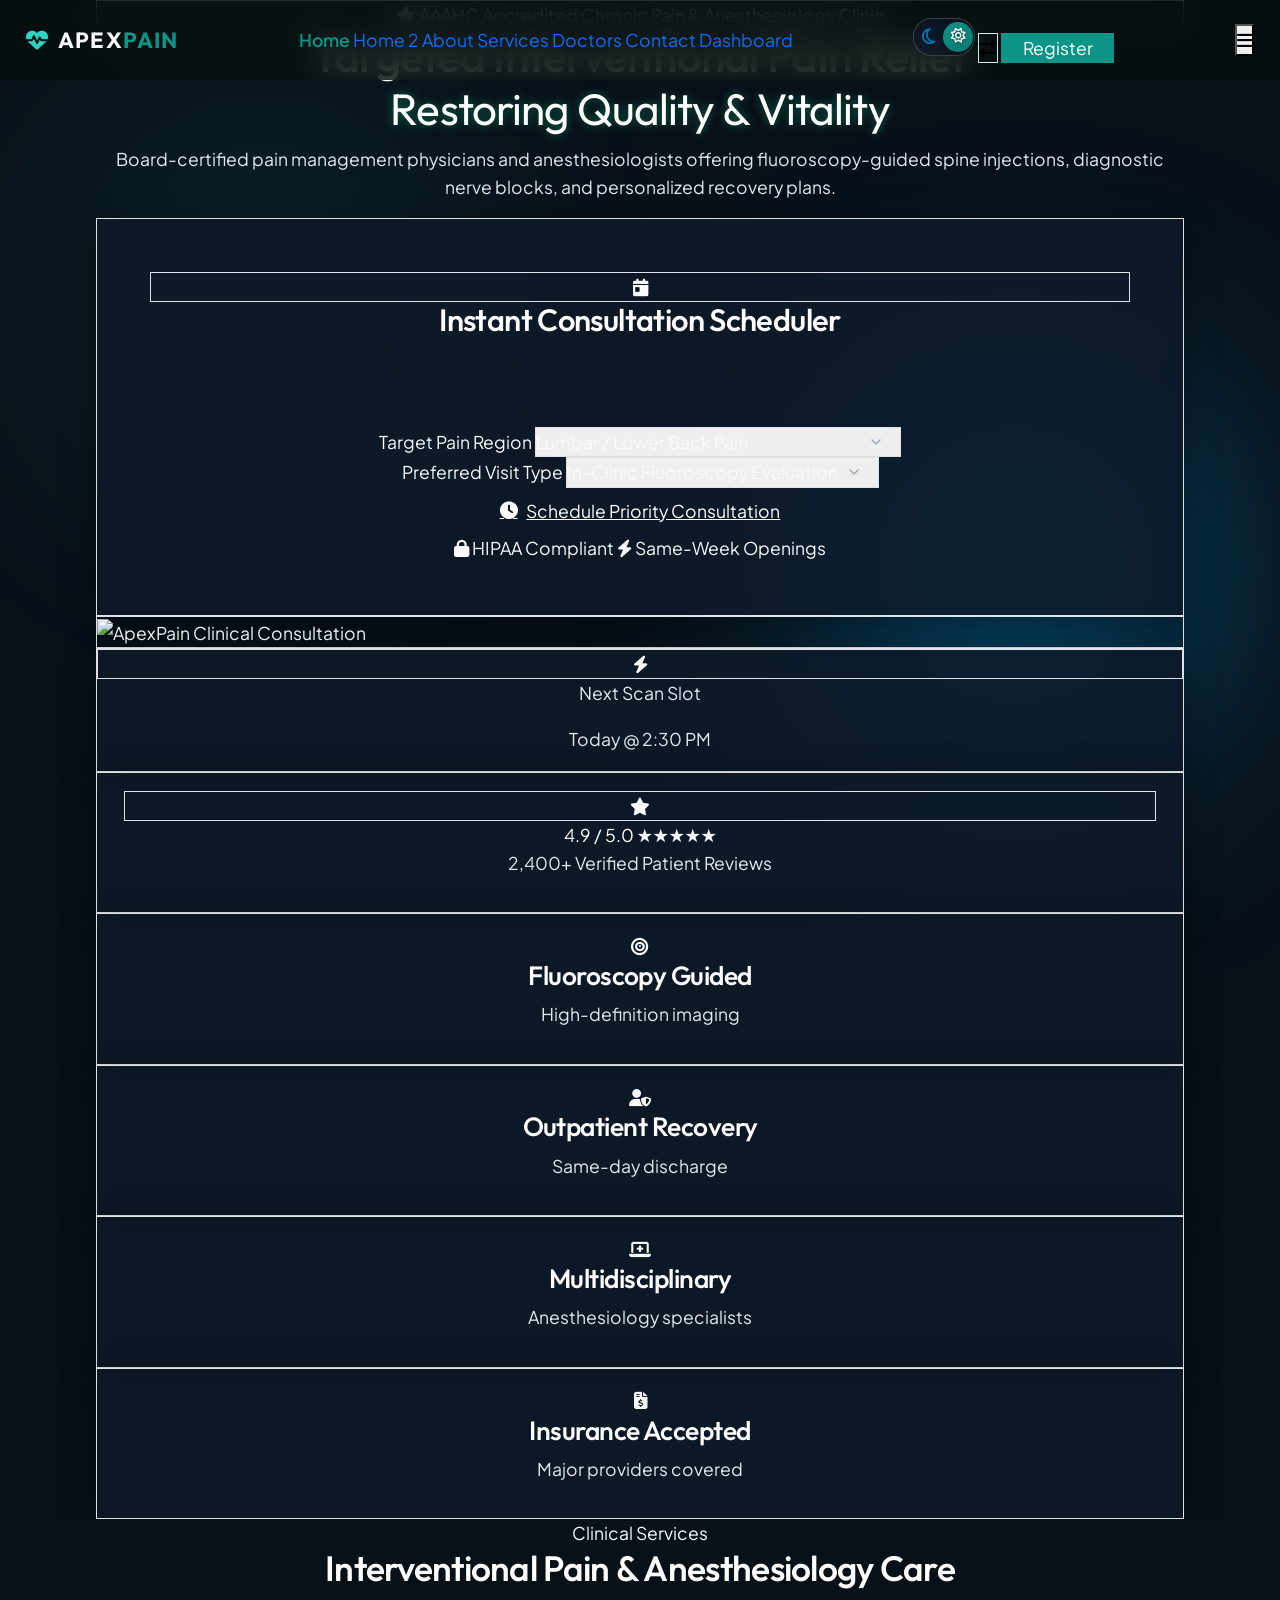
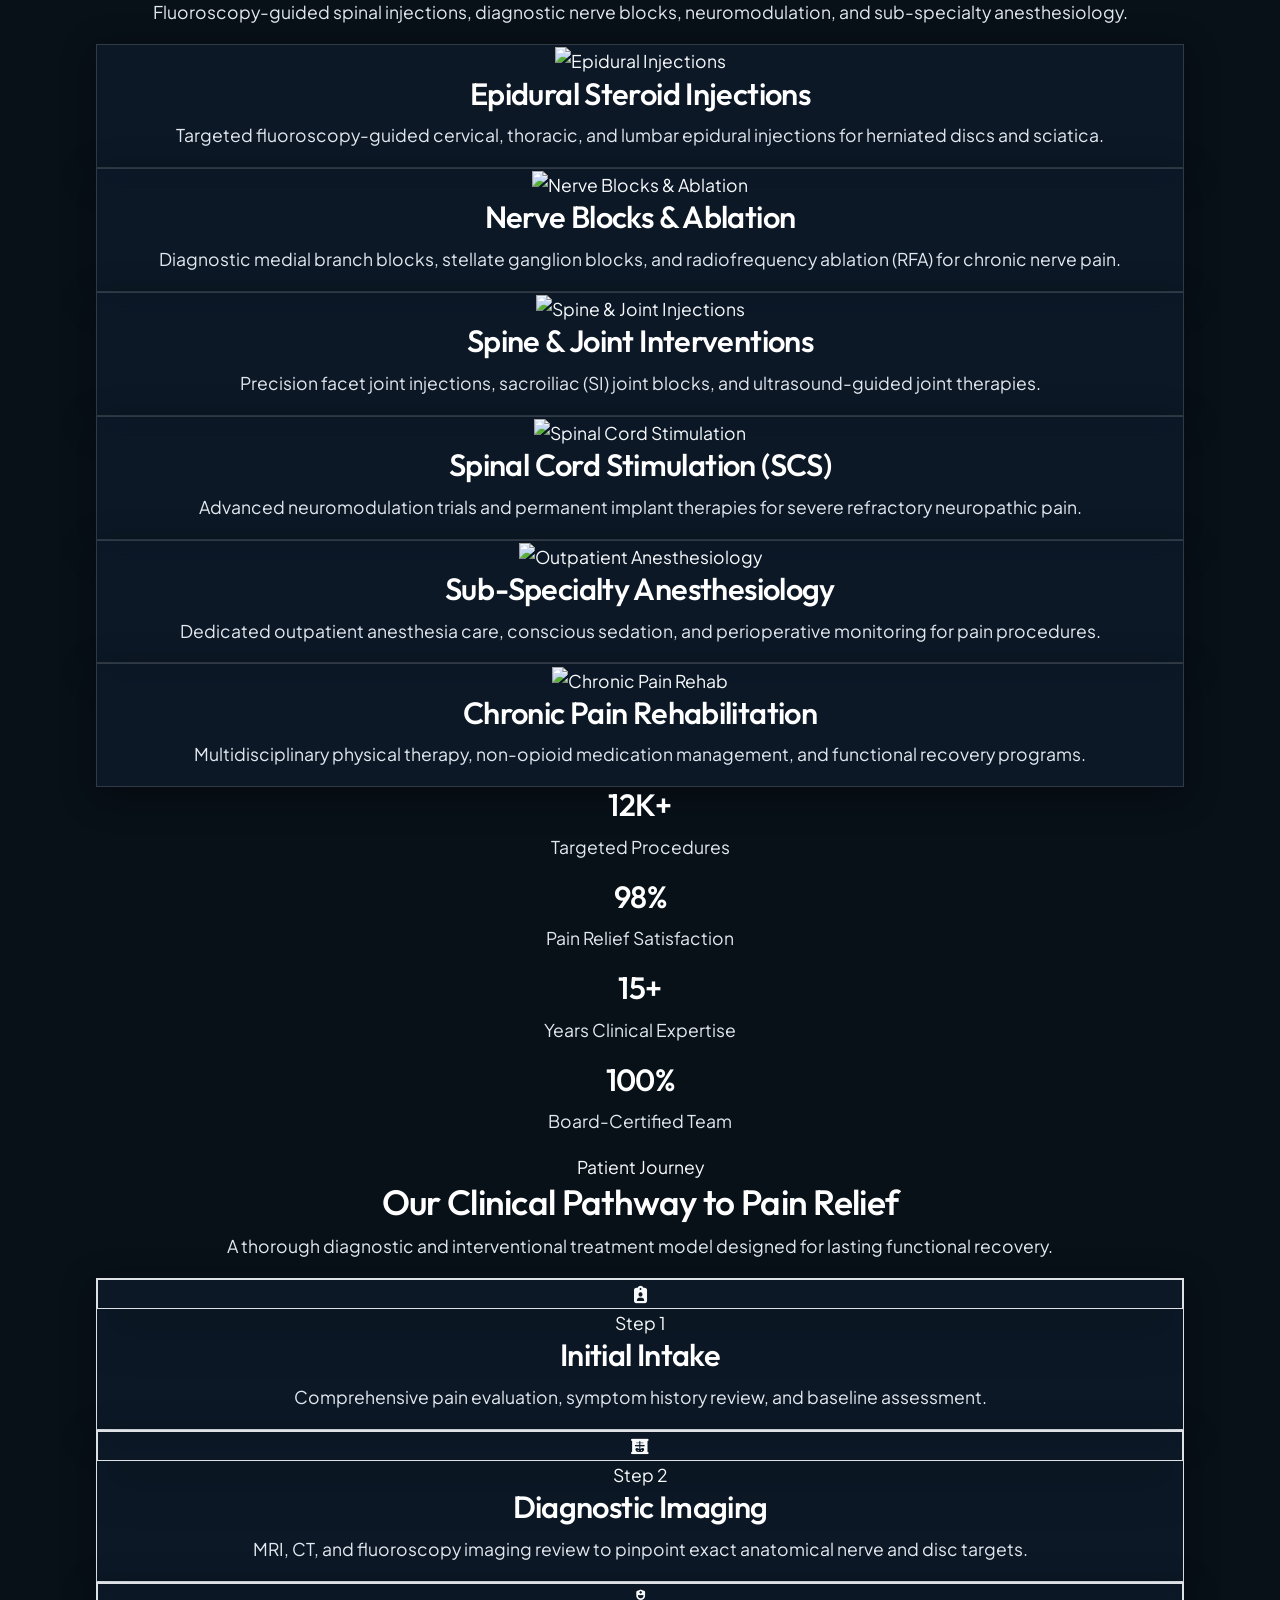
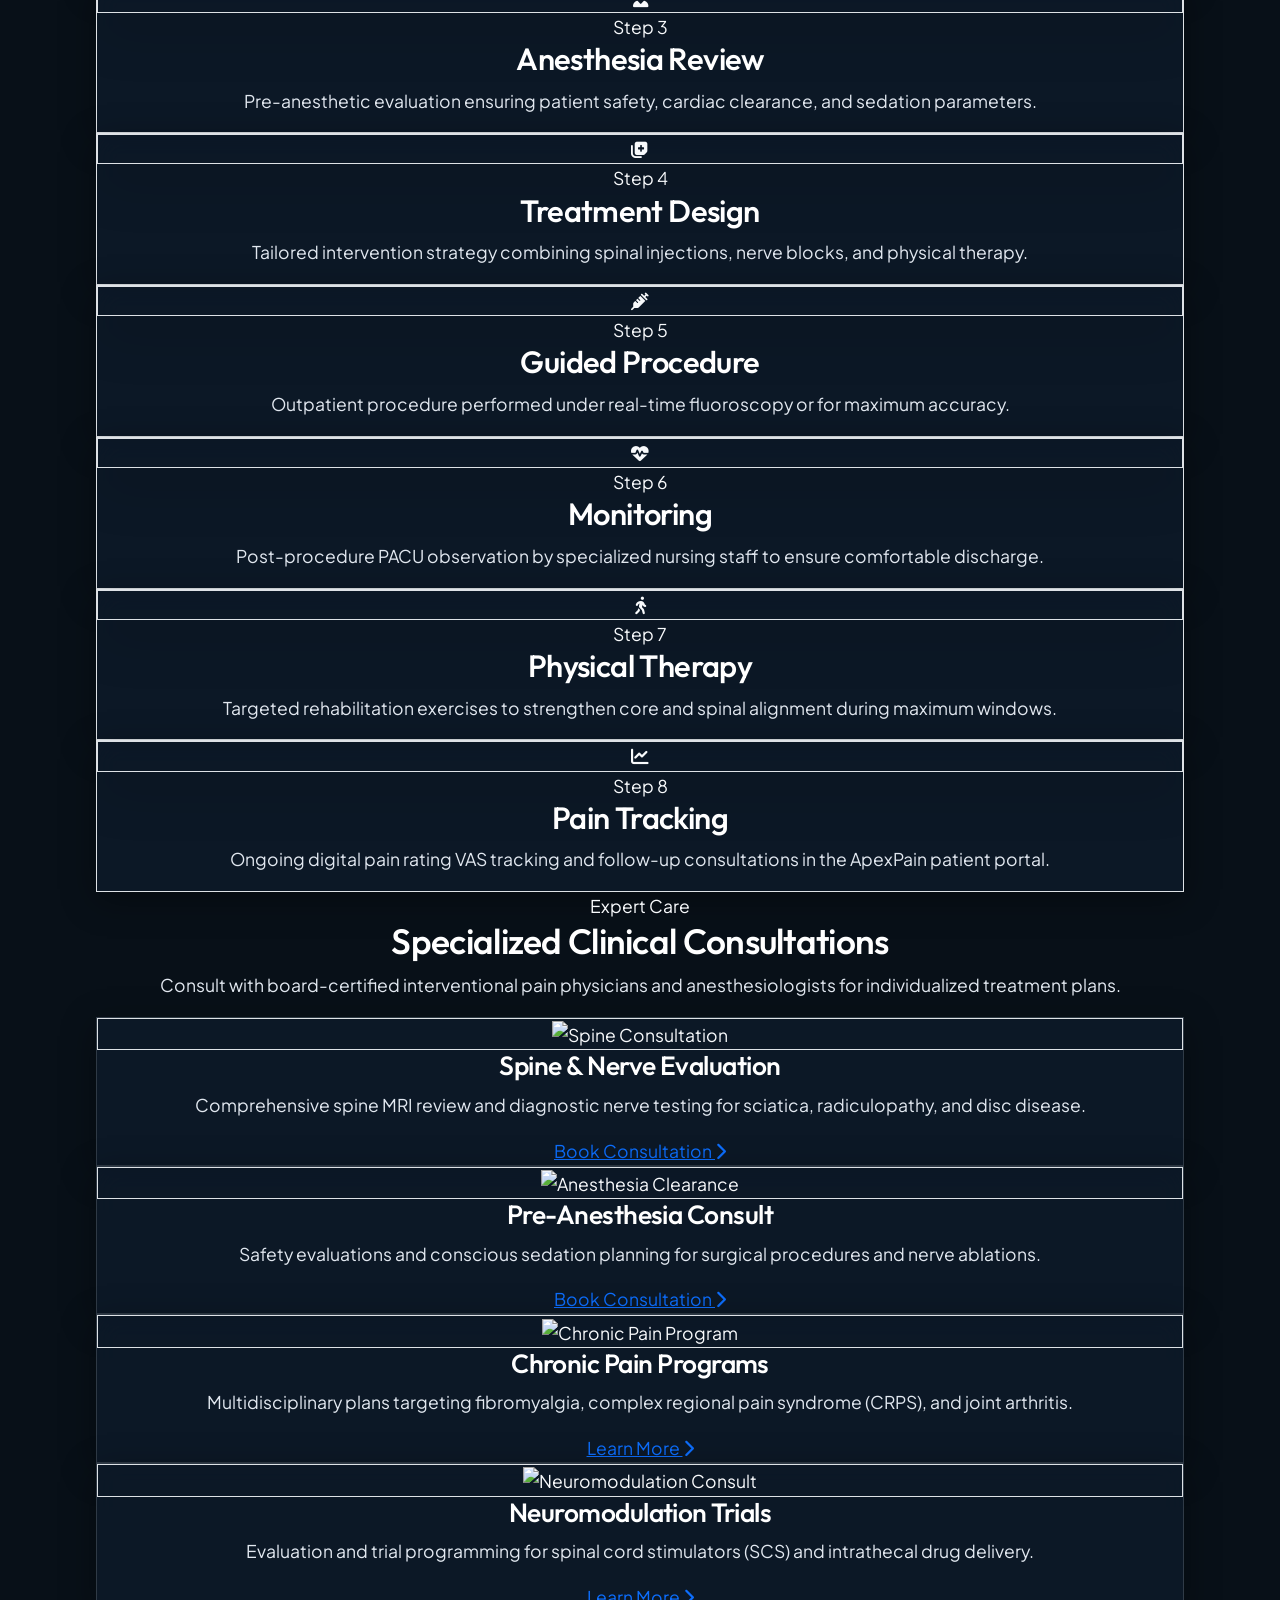
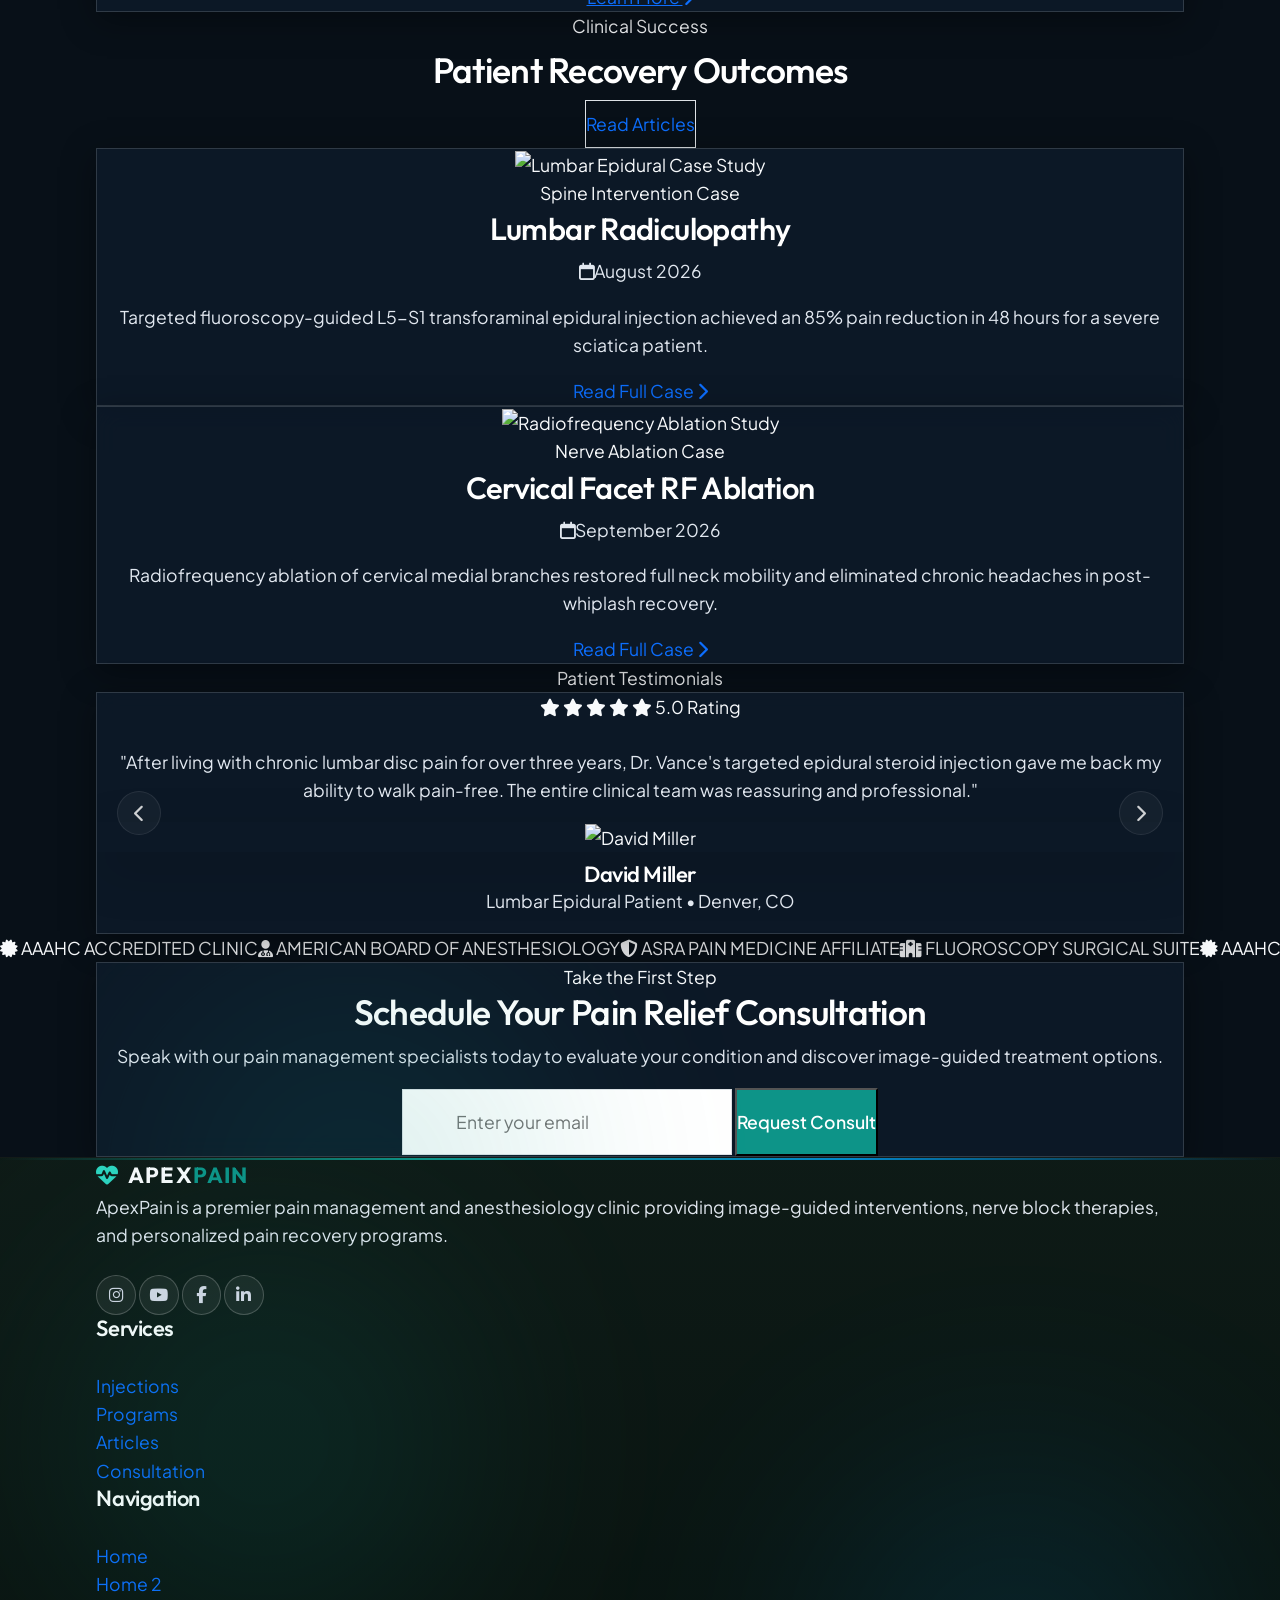
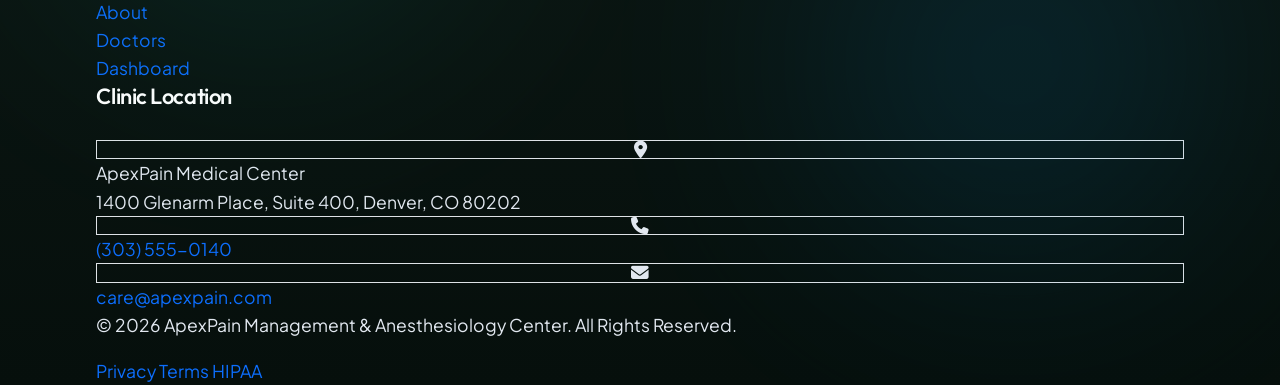
==== commit 88c3ed13: "U" ====
--- a/index.html
+++ b/index.html
@@ -59,18 +59,7 @@
         <a class="text-[#CBD5E1] hover:text-[#0D9488] transition-colors font-medium" href="home-2.html">Home 2</a>
         <a class="text-[#CBD5E1] hover:text-[#0D9488] transition-colors font-medium" href="about.html">About</a>
         
-        <!-- Services Hover Dropdown (Single Word Label & Links) -->
-        <div class="relative group">
-          <button class="flex items-center gap-1 text-[#CBD5E1] hover:text-[#0D9488] transition-colors focus:outline-none py-2 font-medium">
-            <span>Services</span>
-            <i class="fa-solid fa-chevron-down text-[10px] transition-transform group-hover:rotate-180"></i>
-          </button>
-          <div class="absolute left-0 mt-0 w-48 rounded-xl bg-[#0D1B2A]/95 border border-gray-800 shadow-2xl p-2 hidden group-hover:block hover:block transition-all z-50 backdrop-blur-md">
-            <a class="block px-4 py-2 text-xs text-[#CBD5E1] hover:text-[#0D9488] hover:bg-gray-800/50 rounded-lg transition-colors" href="medicines.html">Injections</a>
-            <a class="block px-4 py-2 text-xs text-[#CBD5E1] hover:text-[#0D9488] hover:bg-gray-800/50 rounded-lg transition-colors" href="prescriptions.html">Programs</a>
-            <a class="block px-4 py-2 text-xs text-[#CBD5E1] hover:text-[#0D9488] hover:bg-gray-800/50 rounded-lg transition-colors" href="health-blog.html">Articles</a>
-          </div>
-        </div>
+        <a class="text-[#CBD5E1] hover:text-[#0D9488] transition-colors font-medium" href="services.html">Services</a>
 
         <a class="text-[#CBD5E1] hover:text-[#0D9488] transition-colors font-medium" href="doctors.html">Doctors</a>
         <a class="text-[#CBD5E1] hover:text-[#0D9488] transition-colors font-medium" href="contact.html">Contact</a>
@@ -114,13 +103,7 @@
     <a class="text-base text-[#CBD5E1]" href="home-2.html">Home 2</a>
     <a class="text-base text-[#CBD5E1]" href="about.html">About</a>
     
-    <!-- Mobile Services sub-menu -->
-    <div class="flex flex-col gap-1 pl-3 border-l border-[#0D9488]/30 my-1">
-      <span class="text-[11px] uppercase tracking-wider text-[#94A3B8] font-heading font-semibold mb-1">Services</span>
-      <a class="text-sm text-[#CBD5E1]" href="medicines.html">Injections</a>
-      <a class="text-sm text-[#CBD5E1]" href="prescriptions.html">Programs</a>
-      <a class="text-sm text-[#CBD5E1]" href="health-blog.html">Articles</a>
-    </div>
+    <a class="text-base text-[#CBD5E1]" href="services.html">Services</a>
 
     <a class="text-base text-[#CBD5E1]" href="doctors.html">Doctors</a>
     <a class="text-base text-[#CBD5E1]" href="contact.html">Contact</a>
@@ -642,7 +625,7 @@
             <h4 class="text-lg font-heading">Chronic Pain Programs</h4>
             <p class="text-sm text-[#94A3B8]">Multidisciplinary plans targeting fibromyalgia, complex regional pain syndrome (CRPS), and joint arthritis.</p>
           </div>
-          <a href="prescriptions.html" class="text-xs text-[#0284C7] hover:underline flex items-center gap-1 mt-4">Learn More <i class="fa-solid fa-chevron-right text-[10px]"></i></a>
+          <a href="services.html#programs-section" class="text-xs text-[#0284C7] hover:underline flex items-center gap-1 mt-4">Learn More <i class="fa-solid fa-chevron-right text-[10px]"></i></a>
         </div>
 
         <!-- Card 4 -->
@@ -657,7 +640,7 @@
             <h4 class="text-lg font-heading">Neuromodulation Trials</h4>
             <p class="text-sm text-[#94A3B8]">Evaluation and trial programming for spinal cord stimulators (SCS) and intrathecal drug delivery.</p>
           </div>
-          <a href="medicines.html" class="text-xs text-[#0D9488] hover:underline flex items-center gap-1 mt-4">Learn More <i class="fa-solid fa-chevron-right text-[10px]"></i></a>
+          <a href="services.html#injections-section" class="text-xs text-[#0D9488] hover:underline flex items-center gap-1 mt-4">Learn More <i class="fa-solid fa-chevron-right text-[10px]"></i></a>
         </div>
       </div>
     </div>
@@ -671,7 +654,7 @@
           <span class="text-xs uppercase tracking-widest text-[#0284C7] font-heading font-semibold">Clinical Success</span>
           <h2 class="text-3xl md:text-4xl font-heading mt-2">Patient Recovery Outcomes</h2>
         </div>
-        <a href="health-blog.html"
+        <a href="services.html#articles-section"
           class="px-6 py-2 rounded-full border border-gray-800 hover:border-gray-600 transition-colors text-sm text-decoration-none">
           Read Articles
         </a>
@@ -691,7 +674,7 @@
               <p class="text-xs text-[#94A3B8] mt-1"><i class="fa-regular fa-calendar mr-2"></i>August 2026</p>
               <p class="text-sm text-[#CBD5E1] mt-2">Targeted fluoroscopy-guided L5-S1 transforaminal epidural injection achieved an 85% pain reduction in 48 hours for a severe sciatica patient.</p>
             </div>
-            <a href="health-blog.html" class="text-sm text-[#0284C7] hover:underline flex items-center gap-1 text-decoration-none">Read Full Case <i class="fa-solid fa-chevron-right text-xs"></i></a>
+            <a href="services.html#articles-section" class="text-sm text-[#0284C7] hover:underline flex items-center gap-1 text-decoration-none">Read Full Case <i class="fa-solid fa-chevron-right text-xs"></i></a>
           </div>
         </div>
 
@@ -709,7 +692,7 @@
               <p class="text-xs text-[#94A3B8] mt-1"><i class="fa-regular fa-calendar mr-2"></i>September 2026</p>
               <p class="text-sm text-[#CBD5E1] mt-2">Radiofrequency ablation of cervical medial branches restored full neck mobility and eliminated chronic headaches in post-whiplash recovery.</p>
             </div>
-            <a href="health-blog.html" class="text-sm text-[#0D9488] hover:underline flex items-center gap-1 text-decoration-none">Read Full Case
+            <a href="services.html#articles-section" class="text-sm text-[#0D9488] hover:underline flex items-center gap-1 text-decoration-none">Read Full Case
               <i class="fa-solid fa-chevron-right text-xs"></i></a>
           </div>
         </div>
@@ -888,9 +871,9 @@
       <div class="md:col-span-2 space-y-3">
         <h5 class="text-white text-xs font-semibold uppercase tracking-wider">Services</h5>
         <ul class="space-y-2 text-xs p-0 list-none">
-          <li><a href="medicines.html" class="hover:text-white transition-colors text-decoration-none">Injections</a></li>
-          <li><a href="prescriptions.html" class="hover:text-white transition-colors text-decoration-none">Programs</a></li>
-          <li><a href="health-blog.html" class="hover:text-white transition-colors text-decoration-none">Articles</a></li>
+          <li><a href="services.html#injections-section" class="hover:text-white transition-colors text-decoration-none">Injections</a></li>
+          <li><a href="services.html#programs-section" class="hover:text-white transition-colors text-decoration-none">Programs</a></li>
+          <li><a href="services.html#articles-section" class="hover:text-white transition-colors text-decoration-none">Articles</a></li>
           <li><a href="contact.html" class="hover:text-white transition-colors text-decoration-none">Consultation</a></li>
         </ul>
       </div>
